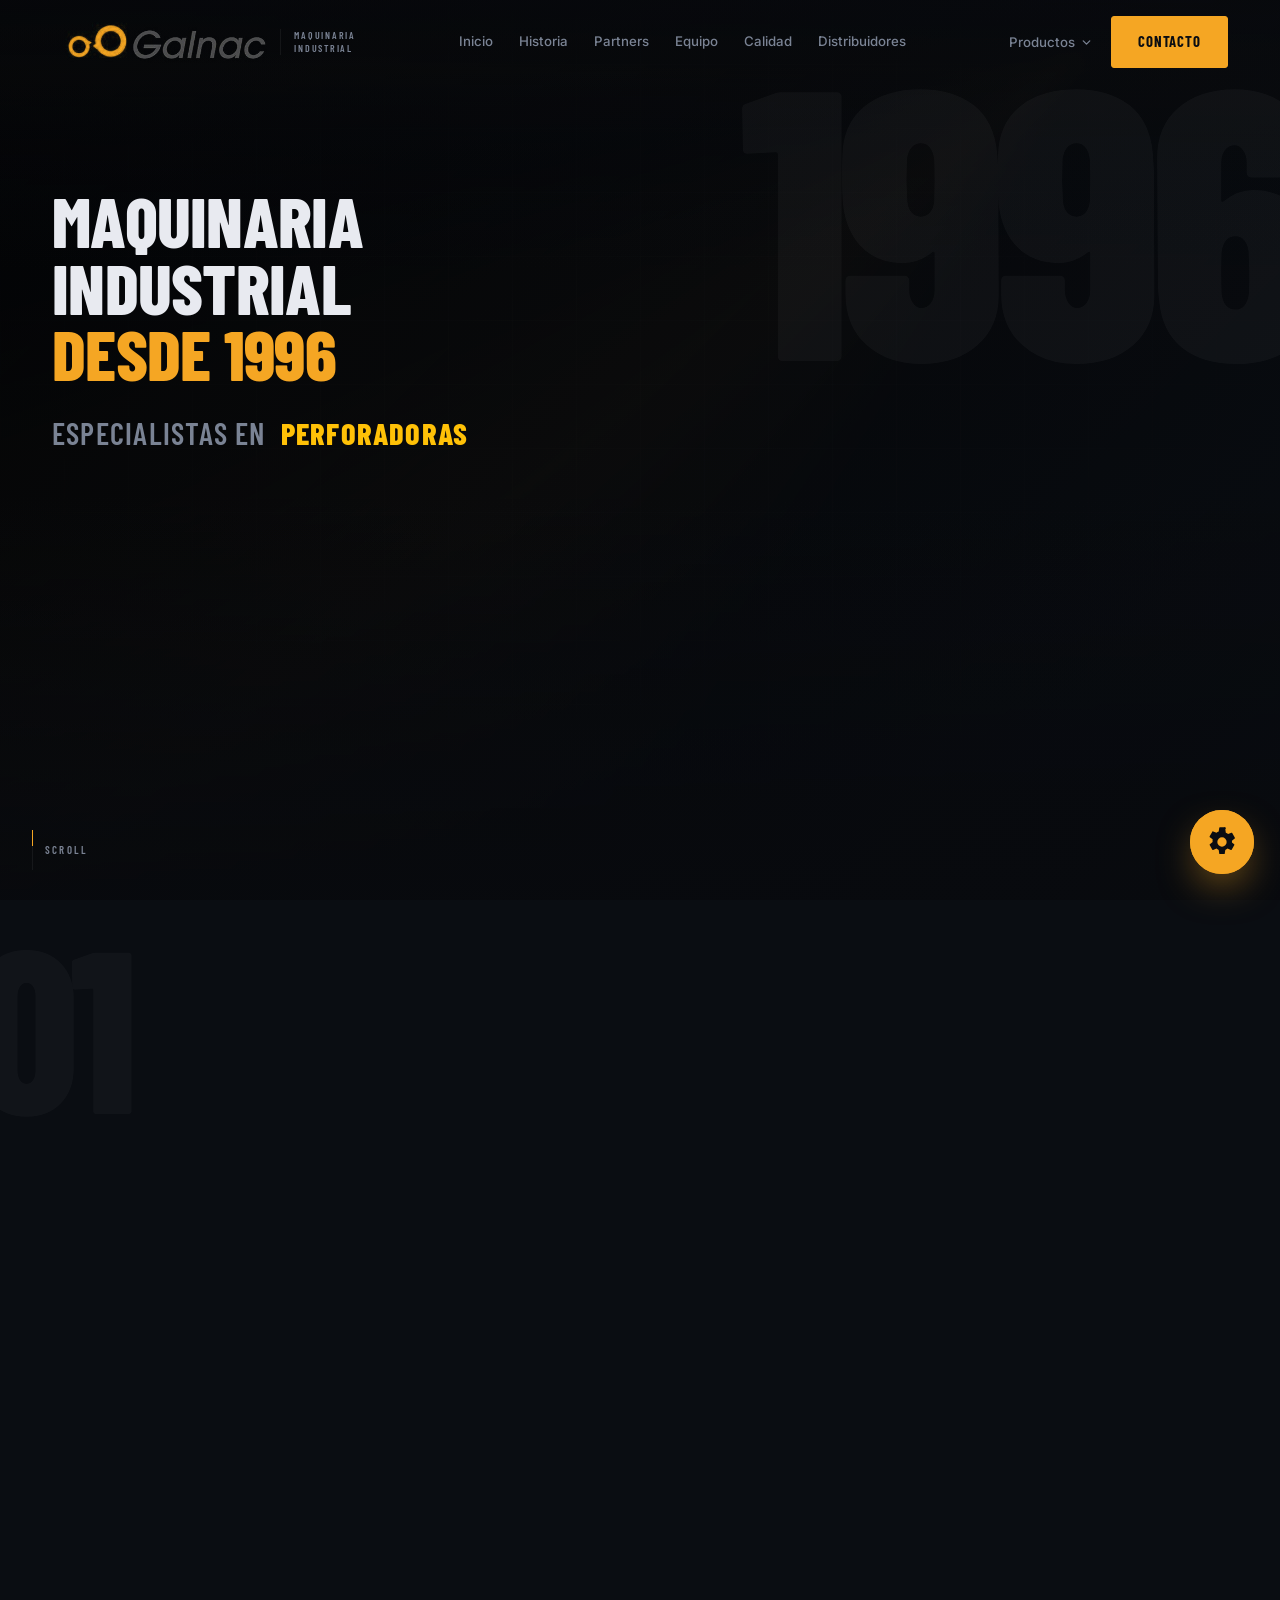
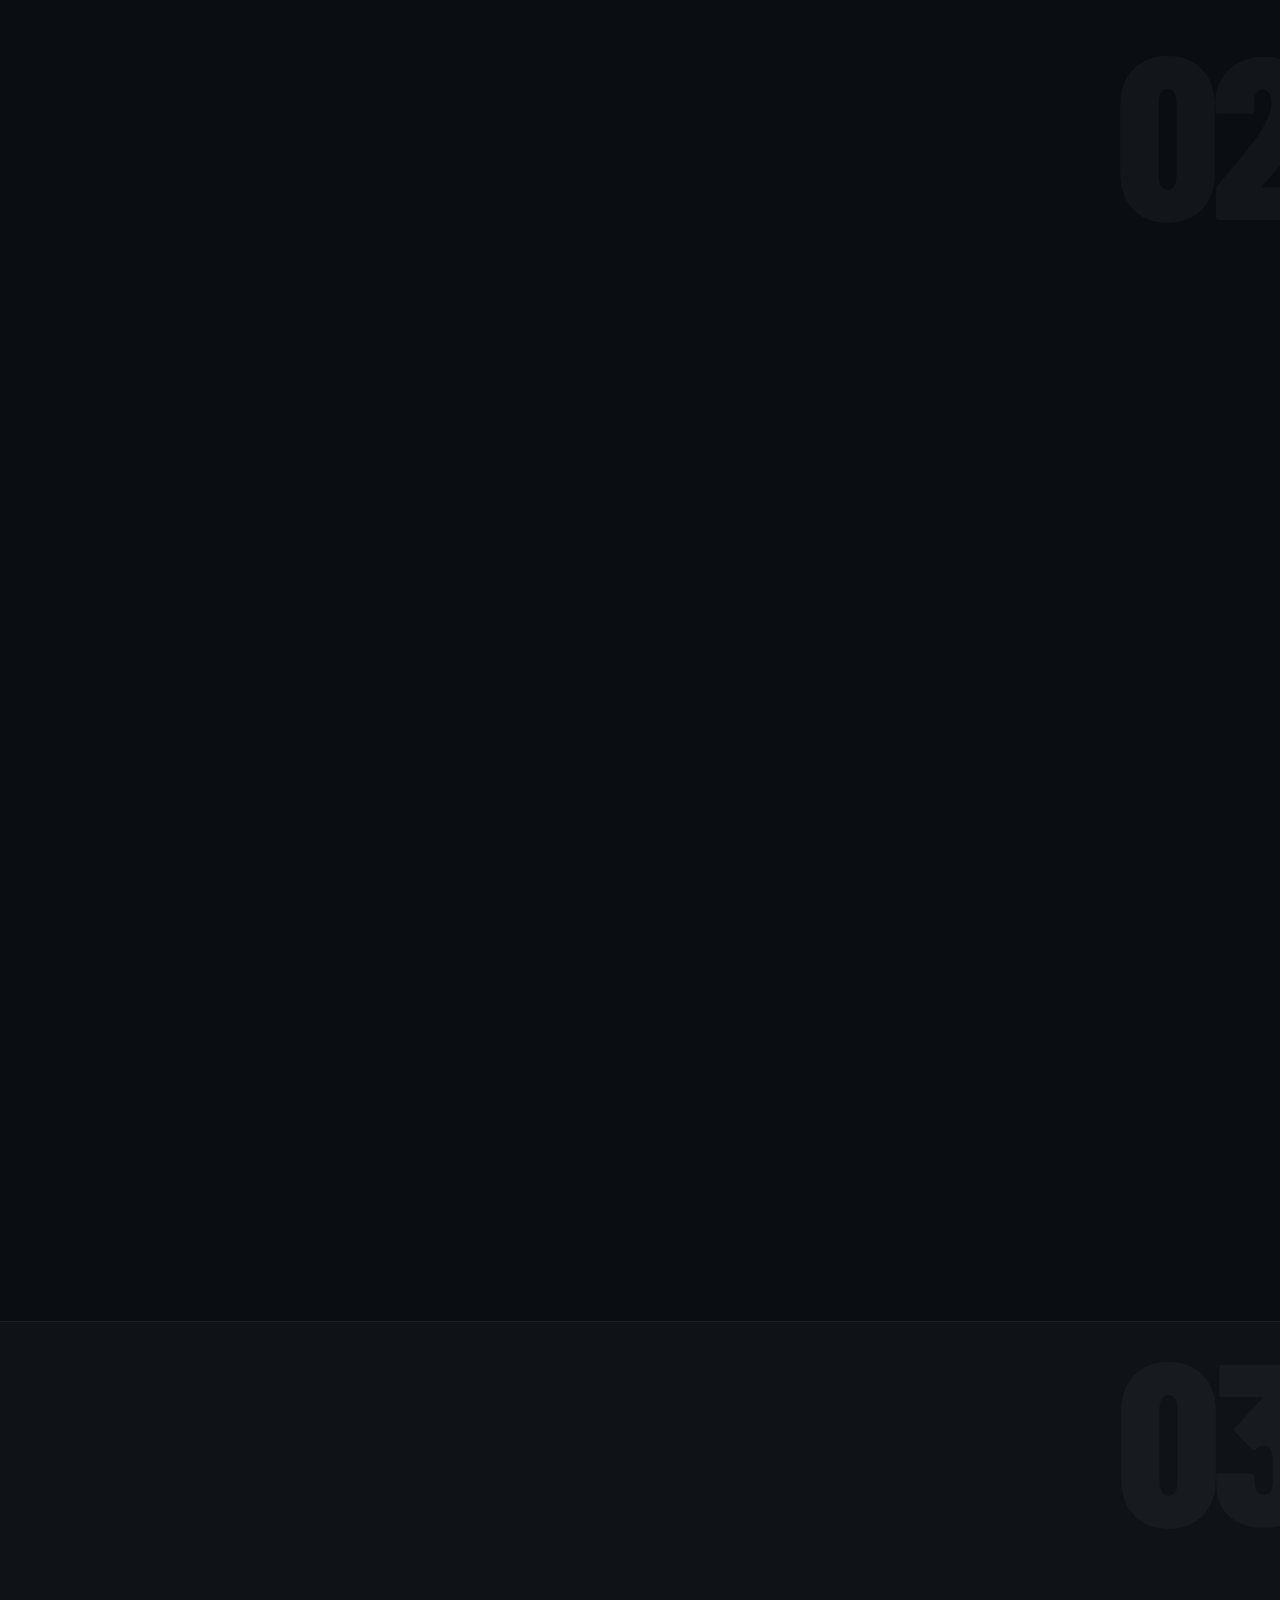
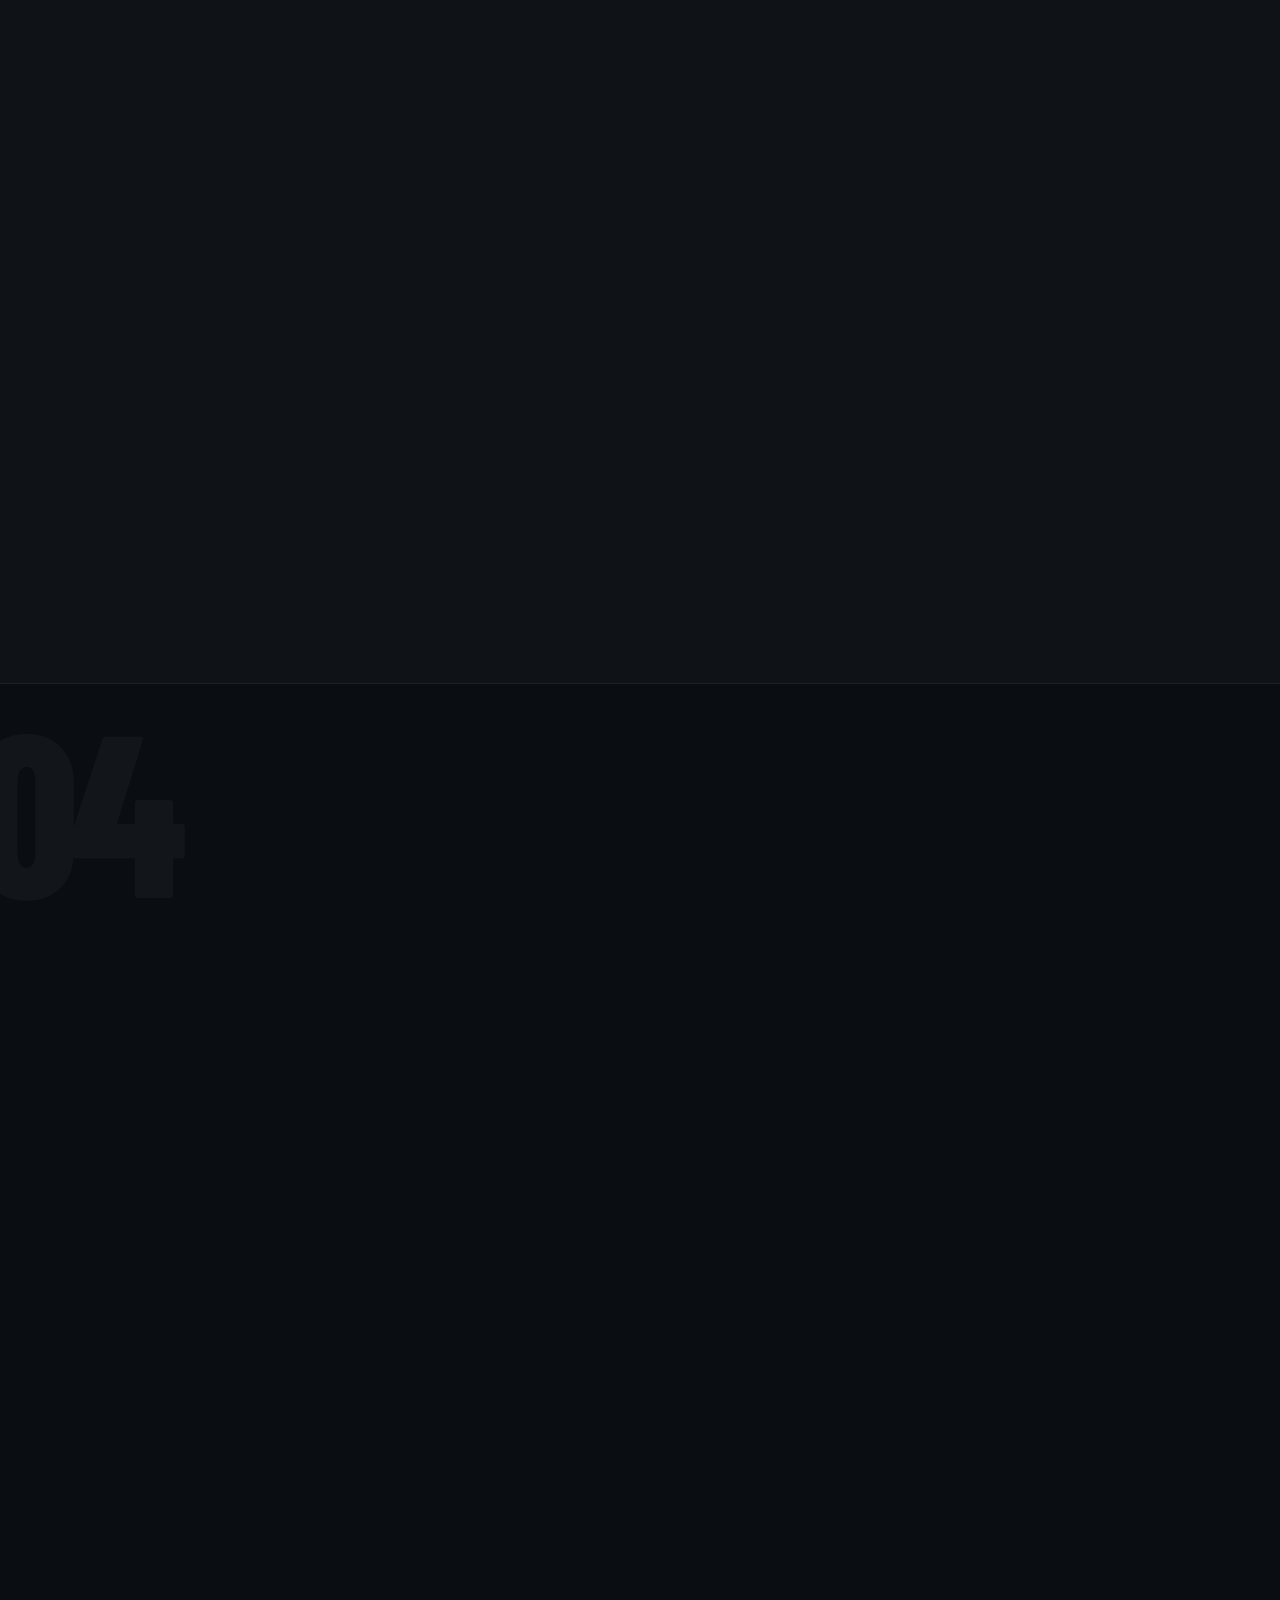
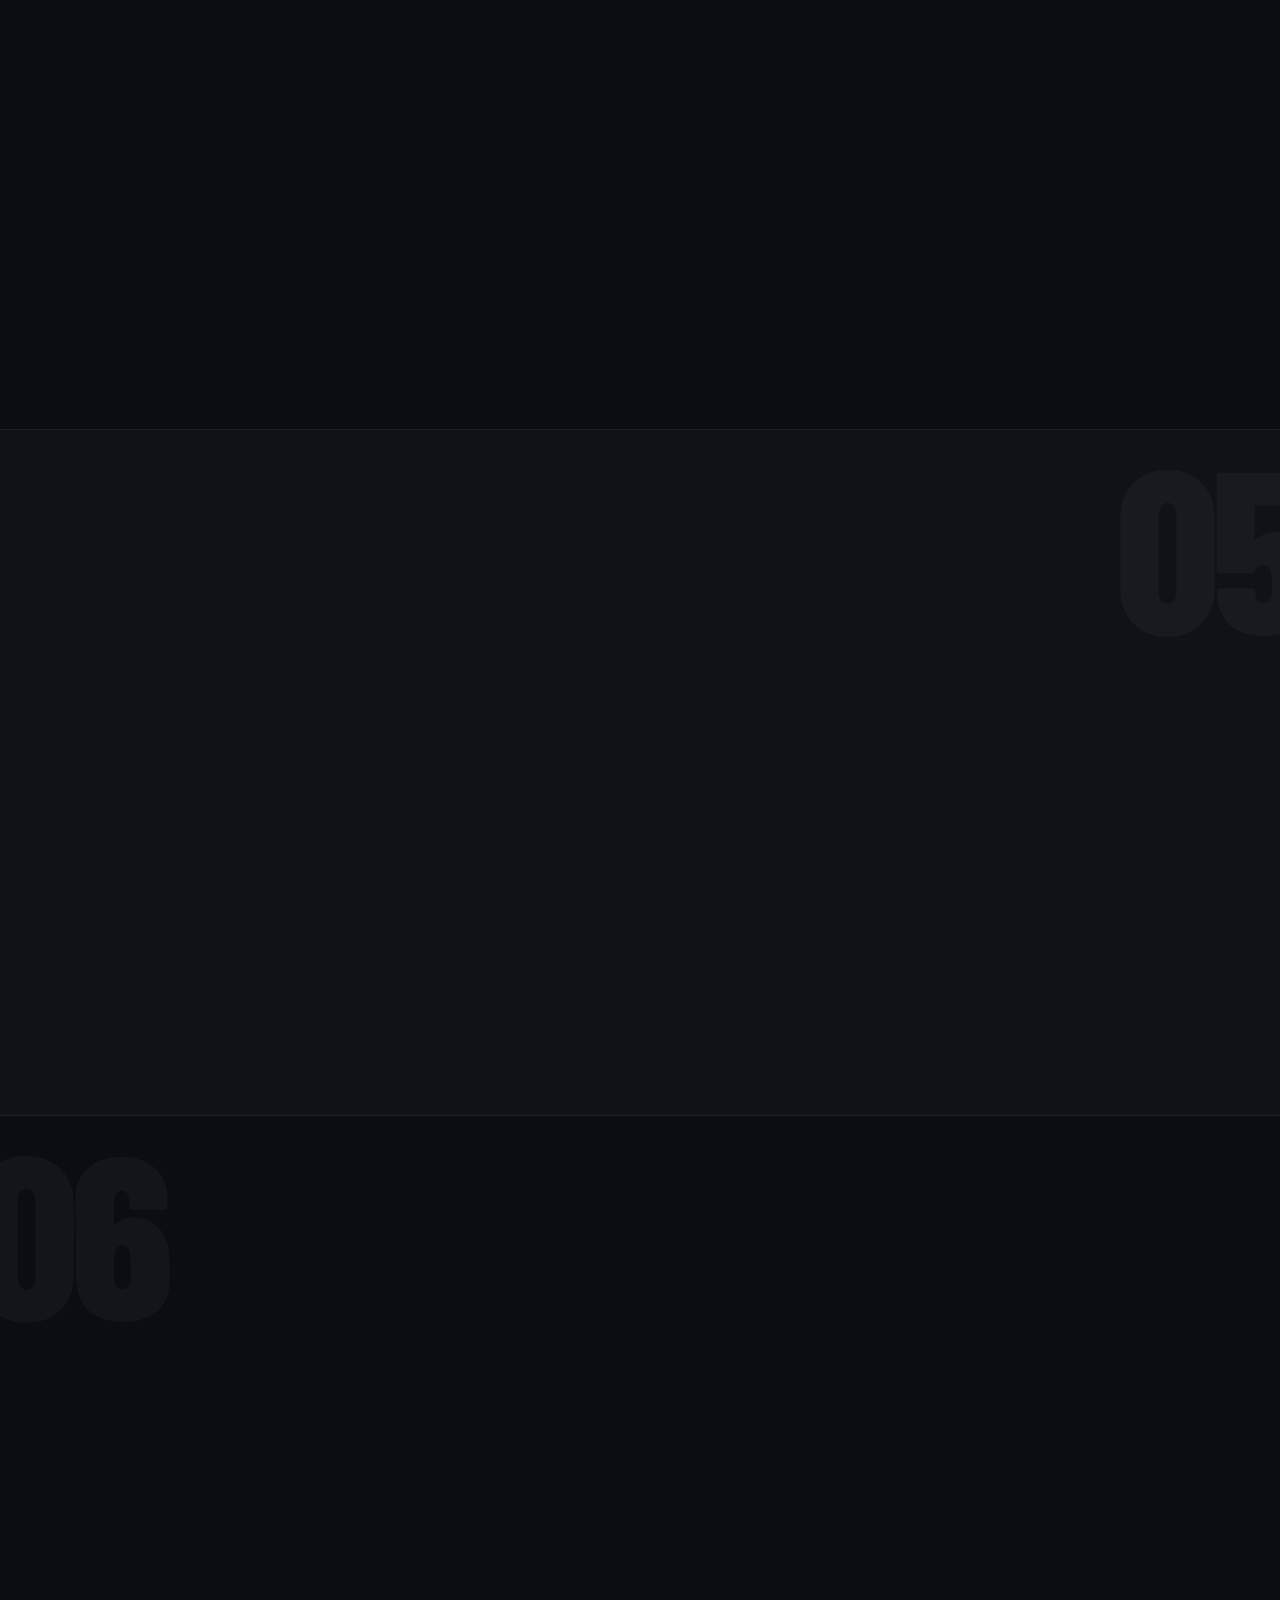
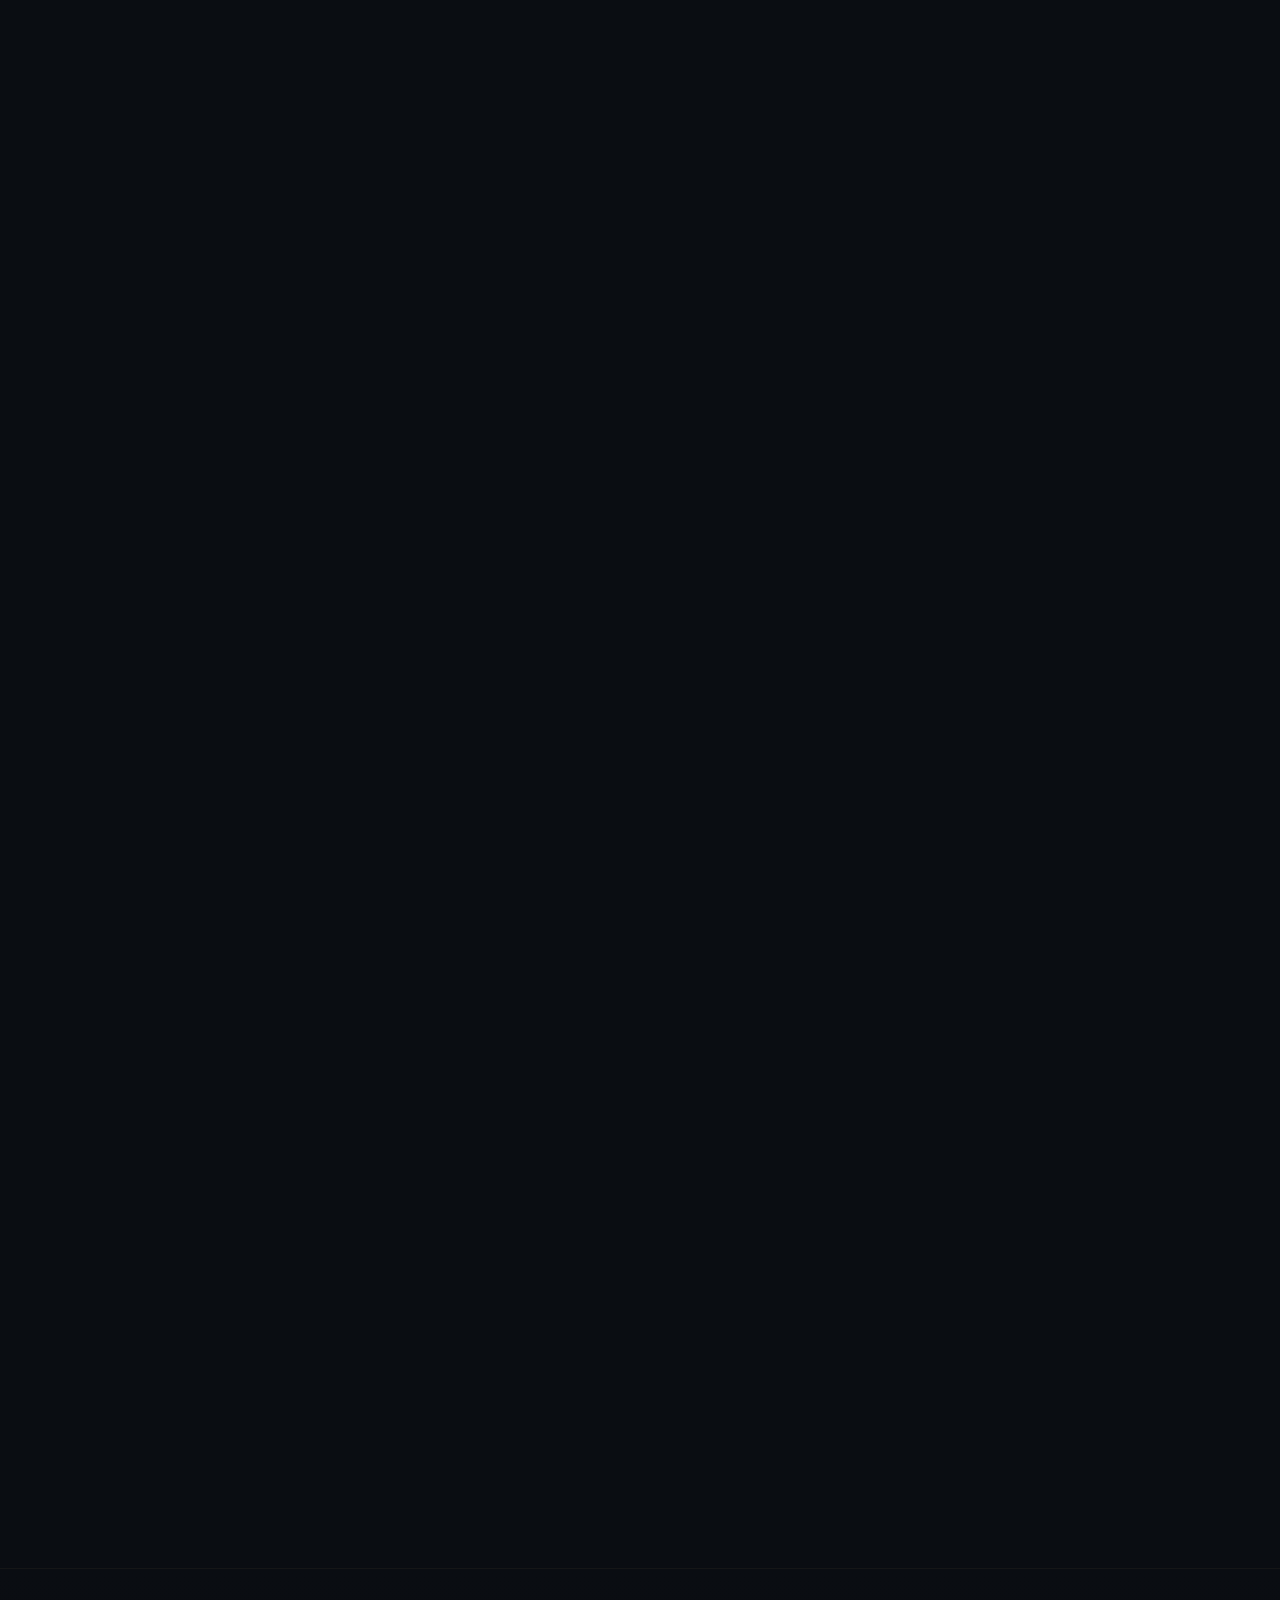
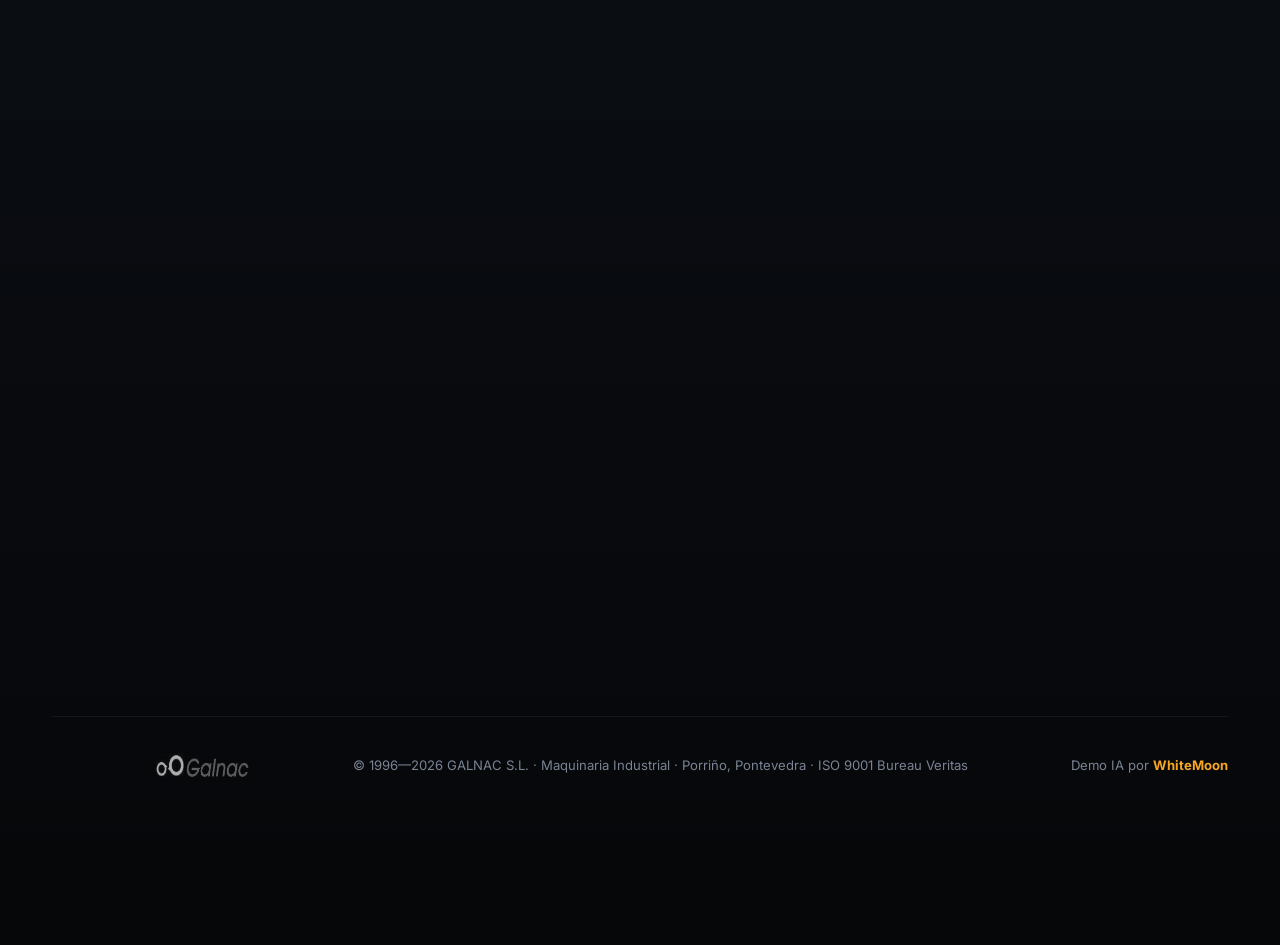
==== index.html @ 03aedbec "feat: fotos equipo real + logo Galnac palabra en gris A) Logo: la palabra 'Galnac' ahora en gris y e" ====
<!DOCTYPE html>
<html lang="es">
<head>
<meta charset="UTF-8" />
<meta name="viewport" content="width=device-width, initial-scale=1.0" />
<title>GALNAC S.L. — Maquinaria Industrial · Compresores y Perforación desde 1996</title>
<meta name="description" content="GALNAC S.L. — Maquinaria industrial en Porriño, Pontevedra desde 1996. Especialistas en compresores eléctricos Epiroc y Atlas Copco, reparación de compresores de segunda mano y maquinaria de perforación Doofor. ISO 9001 certificado por Bureau Veritas." />
<meta name="theme-color" content="#0a0d12" />
<link rel="canonical" href="https://galnac.com/" />

<!-- Open Graph -->
<meta property="og:type" content="website" />
<meta property="og:title" content="GALNAC S.L. — Maquinaria Industrial desde 1996" />
<meta property="og:description" content="Compresores eléctricos, reparación de segunda mano y maquinaria de perforación. ISO 9001 · Bureau Veritas. Porriño, Pontevedra." />
<meta property="og:image" content="https://nexusforgeia.github.io/WHITEMOON-GALNAC/og.jpg" />
<meta property="og:image:type" content="image/jpeg" />
<meta property="og:image:width" content="1200" />
<meta property="og:image:height" content="630" />
<meta property="og:url" content="https://galnac.com/" />
<meta name="twitter:card" content="summary_large_image" />

<link rel="preconnect" href="https://fonts.googleapis.com" />
<link rel="preconnect" href="https://fonts.gstatic.com" crossorigin />
<link rel="preload" as="style" href="https://fonts.googleapis.com/css2?family=Barlow+Condensed:wght@500;600;700;800&family=Inter:wght@400;500;600&display=swap" onload="this.onload=null;this.rel='stylesheet'" />
<noscript><link rel="stylesheet" href="https://fonts.googleapis.com/css2?family=Barlow+Condensed:wght@500;600;700;800&family=Inter:wght@400;500;600&display=swap" /></noscript>

<style>
:root{
  --bg:#0a0d12;
  --bg2:#0f1318;
  --card:#141920;
  --p:#f5a623;
  --p2:#ffc107;
  --text:#e8eaf0;
  --muted:#7a8394;
  --border:rgba(245,166,35,.2);
  --line:rgba(255,255,255,.06);
  --display:"Barlow Condensed",system-ui,sans-serif;
  --body:"Inter",system-ui,sans-serif;
  --maxw:1240px;
}

*{margin:0;padding:0;box-sizing:border-box}
html{scroll-behavior:smooth;scroll-padding-top:96px}
body{
  background:var(--bg);
  color:var(--text);
  font-family:var(--body);
  font-weight:400;
  line-height:1.6;
  overflow-x:hidden;
  -webkit-font-smoothing:antialiased;
}
::selection{background:var(--p);color:#0a0d12}
a{color:inherit;text-decoration:none}
img{max-width:100%;display:block}
picture{display:contents}

h1,h2,h3,.display{font-family:var(--display);font-weight:800;line-height:.95;letter-spacing:-.01em;text-transform:uppercase}

.wrap{max-width:var(--maxw);margin:0 auto;padding:0 32px}
.eyebrow{font-family:var(--display);font-weight:600;text-transform:uppercase;letter-spacing:.28em;font-size:.78rem;color:var(--p);display:inline-flex;align-items:center;gap:.7em}
.eyebrow::before{content:"";width:34px;height:1px;background:var(--p);display:inline-block;opacity:.7}

/* ============ NAV ============ */
header.nav{position:fixed;top:0;left:0;right:0;z-index:900;transition:background .4s ease,border-color .4s ease,backdrop-filter .4s}
header.nav::after{content:"";position:absolute;inset:0;border-bottom:1px solid transparent;transition:border-color .4s;pointer-events:none}
header.nav.scrolled{background:rgba(8,10,14,.82);backdrop-filter:blur(14px)}
header.nav.scrolled::after{border-bottom-color:var(--line)}
.nav-inner{display:flex;align-items:center;justify-content:space-between;height:84px}
.nav-logo{display:flex;align-items:center;gap:13px}
.nav-logo .logo-img{display:block;height:40px;width:auto;flex-shrink:0}
.nav-logo .logo-fallback{display:none;color:var(--p);font-family:var(--display);font-weight:800;font-size:1.5rem;letter-spacing:.1em;line-height:1}
.nav-logo .sep{width:1px;height:26px;background:var(--line)}
.nav-logo small{font-family:var(--display);font-weight:600;letter-spacing:.18em;font-size:.62rem;color:var(--muted);text-transform:uppercase;line-height:1.3}
.nav-links{display:flex;align-items:center;gap:26px}
.nav-links a{font-size:.83rem;font-weight:500;color:var(--muted);position:relative;transition:color .25s}
.nav-links a::after{content:"";position:absolute;left:0;bottom:-6px;width:0;height:1.5px;background:var(--p);transition:width .3s ease}
.nav-links a:hover{color:var(--text)}
.nav-links a:hover::after{width:100%}
/* NAV DROPDOWN PRODUCTOS */
.nav-dropdown{position:relative}
.nav-dropdown>.nav-link{display:inline-flex;align-items:center;gap:5px;font-size:.83rem;font-weight:500;color:var(--muted);cursor:pointer;transition:color .25s}
.nav-dropdown:hover>.nav-link{color:var(--text)}
.nav-dropdown>.nav-link .chev{width:13px;height:13px;transition:transform .3s}
.nav-dropdown:hover>.nav-link .chev{transform:rotate(180deg);color:var(--p)}
.dropdown-menu{display:none;position:absolute;top:100%;right:0;margin-top:14px;background:#0d1117;border:1px solid rgba(245,166,35,.3);border-radius:12px;padding:10px;z-index:999;box-shadow:0 18px 50px rgba(0,0,0,.6);min-width:248px}
.dropdown-menu::before{content:"";position:absolute;top:-14px;left:0;right:0;height:14px}
.nav-dropdown:hover .dropdown-menu{display:block}
.dropdown-item{display:block;padding:9px 16px;color:#c2c7d2;font-size:.86rem;text-decoration:none;border-radius:7px;transition:color .2s,background .2s,padding .2s}
.dropdown-item:hover{color:var(--p);background:rgba(245,166,35,.06);padding-left:21px}
.dropdown-item.all{color:var(--p);font-weight:600;border-bottom:1px solid rgba(255,255,255,.07);border-radius:0;margin-bottom:5px;padding-bottom:12px}
.dropdown-item.all:hover{padding-left:16px}
.btn{display:inline-flex;align-items:center;gap:9px;font-family:var(--display);font-weight:700;text-transform:uppercase;letter-spacing:.06em;font-size:.92rem;padding:13px 26px;border-radius:3px;border:1px solid var(--p);color:#0a0d12;background:var(--p);transition:transform .2s ease,box-shadow .3s ease,background .3s}
.btn:hover{transform:translateY(-2px);box-shadow:0 10px 30px -10px rgba(245,166,35,.6)}
.btn.ghost{background:transparent;color:var(--p)}
.btn.ghost:hover{background:rgba(245,166,35,.08)}
.nav-cta{display:flex;align-items:center;gap:18px}
.burger{display:none;flex-direction:column;gap:5px;cursor:pointer;padding:8px}
.burger span{width:26px;height:2px;background:var(--text);transition:.3s}
.mobile-menu{position:fixed;inset:0;background:rgba(8,10,14,.97);backdrop-filter:blur(10px);z-index:899;display:flex;flex-direction:column;justify-content:center;align-items:center;gap:26px;opacity:0;pointer-events:none;transition:opacity .35s}
.mobile-menu.open{opacity:1;pointer-events:auto}
.mobile-menu a{font-family:var(--display);font-weight:700;text-transform:uppercase;font-size:1.7rem;color:var(--text);letter-spacing:.02em}
.mobile-menu a:hover{color:var(--p)}

/* ============ HERO ============ */
.hero{position:relative;min-height:100vh;display:flex;align-items:flex-end;padding-bottom:54px;overflow:hidden}
.hero-bg{position:absolute;inset:0;z-index:0}
.hero-bg .grad{position:absolute;inset:0;background:
  radial-gradient(1100px 600px at 78% 18%,rgba(245,166,35,.16),transparent 60%),
  radial-gradient(900px 700px at 12% 88%,rgba(245,166,35,.07),transparent 62%),
  linear-gradient(180deg,#0c1016 0%,#0a0d12 55%,#080a0e 100%);
  background-size:200% 200%,200% 200%,100% 100%;
  animation:gradShift 18s ease-in-out infinite;
}
@keyframes gradShift{0%,100%{background-position:0% 0%,100% 100%,0 0}50%{background-position:60% 40%,30% 60%,0 0}}
.hero-bg .beam{position:absolute;inset:-30%;background:conic-gradient(from 210deg at 72% 22%,transparent 0deg,rgba(245,166,35,.10) 22deg,transparent 48deg,transparent 360deg);mix-blend-mode:screen;animation:beam 22s linear infinite;filter:blur(8px);will-change:transform;contain:strict}
@keyframes beam{to{transform:rotate(360deg)}}
.hero-bg .grid{position:absolute;inset:0;background-image:linear-gradient(var(--line) 1px,transparent 1px),linear-gradient(90deg,var(--line) 1px,transparent 1px);background-size:64px 64px;mask-image:radial-gradient(ellipse 80% 70% at 50% 40%,#000 30%,transparent 78%);opacity:.5}
.hero-bg .vignette{position:absolute;inset:0;z-index:3;background:linear-gradient(180deg,rgba(8,10,14,.55) 0%,transparent 30%,transparent 55%,rgba(8,10,14,.9) 100%)}
.hero-bg .scan{position:absolute;left:0;right:0;height:140px;background:linear-gradient(180deg,transparent,rgba(245,166,35,.05),transparent);animation:scan 7s linear infinite;will-change:transform;contain:strict}
@keyframes scan{0%{top:-15%}100%{top:115%}}
/* hero video (cantera/mina) — el fondo animado queda como fallback debajo */
.hero-bg .hero-video{position:absolute;top:0;left:0;width:100%;height:100%;object-fit:cover;z-index:1}
.hero-bg .hero-overlay{position:absolute;inset:0;z-index:2;background:linear-gradient(135deg,rgba(0,0,0,.75) 0%,rgba(10,13,18,.85) 100%)}

.hero-ghost{position:absolute;right:-2vw;top:6vh;font-family:var(--display);font-weight:800;font-size:clamp(13rem,30vw,32rem);line-height:.8;color:#fff;opacity:.035;z-index:1;pointer-events:none;letter-spacing:-.04em}
.hero-content{position:relative;z-index:3;width:100%;padding-top:140px}
.hero h1{font-size:clamp(2.2rem,5.5vw,4.5rem);margin-bottom:6px}
.hero h1 .since{display:block;color:var(--p);-webkit-text-fill-color:var(--p)}
.hero h1 .ml{display:inline-block}
.hero-rot{font-family:var(--display);font-weight:600;text-transform:uppercase;letter-spacing:.04em;font-size:clamp(1.1rem,3vw,1.9rem);color:var(--muted);margin-top:22px;display:flex;align-items:baseline;gap:.5em;flex-wrap:wrap}
.hero-rot .rot{color:var(--text);position:relative;min-width:8ch;display:inline-block}
.hero-rot .rot b{font-weight:800;color:var(--p2);display:inline-block;transition:opacity .45s ease,transform .45s ease}
.hero-rot .rot b.out{opacity:0;transform:translateY(12px)}
.hero-desc{max-width:540px;color:var(--muted);font-size:1.02rem;margin-top:26px}
.hero-actions{display:flex;gap:16px;margin-top:34px;flex-wrap:wrap}

.hero-stats{display:grid;grid-template-columns:repeat(4,1fr);gap:1px;margin-top:64px;border:1px solid var(--line);border-radius:8px;overflow:hidden;background:var(--line)}
.stat{background:rgba(18,22,28,.62);backdrop-filter:blur(10px);padding:26px 24px;position:relative}
.stat .v{font-family:var(--display);font-weight:800;font-size:clamp(2.2rem,4.4vw,3.2rem);line-height:1;color:var(--text)}
.stat .v .u{color:var(--p)}
.stat .l{font-size:.78rem;color:var(--muted);margin-top:9px;letter-spacing:.02em}

.scroll-cue{position:absolute;left:32px;bottom:30px;z-index:4;display:flex;align-items:center;gap:12px;color:var(--muted);font-family:var(--display);font-weight:600;letter-spacing:.2em;font-size:.68rem;text-transform:uppercase}
.scroll-cue .bar{width:1px;height:40px;background:var(--line);position:relative;overflow:hidden}
.scroll-cue .bar::after{content:"";position:absolute;top:0;left:0;width:100%;height:40%;background:var(--p);animation:cue 2s ease-in-out infinite}
@keyframes cue{0%{transform:translateY(-100%)}100%{transform:translateY(250%)}}

/* ============ SECTIONS ============ */
section{position:relative}
.sec{padding:130px 0;position:relative}
.sec-head{margin-bottom:64px;max-width:760px}
.sec-head h2{font-size:clamp(2.4rem,6vw,4.6rem);margin-top:18px}
.sec-head p{color:var(--muted);margin-top:20px;font-size:1.05rem;max-width:620px}
.bignum{position:absolute;font-family:var(--display);font-weight:800;font-size:clamp(8rem,18vw,20rem);color:#fff;opacity:.03;line-height:.8;pointer-events:none;z-index:0;letter-spacing:-.04em}

/* HISTORIA */
.historia-grid{display:grid;grid-template-columns:1.05fr .95fr;gap:70px;align-items:center;position:relative;z-index:2}
.historia-copy p{color:#aeb6c4;font-size:1.06rem;margin-top:22px}
.historia-copy p strong{color:var(--text);font-weight:600}
.historia-media{position:relative}
.framed{position:relative;border:1px solid var(--border);border-radius:10px;padding:14px;background:linear-gradient(180deg,rgba(245,166,35,.05),transparent);overflow:hidden}
.framed::before{content:"";position:absolute;top:-1px;left:-1px;width:46px;height:46px;border-top:2px solid var(--p);border-left:2px solid var(--p);border-top-left-radius:10px}
.framed::after{content:"";position:absolute;bottom:-1px;right:-1px;width:46px;height:46px;border-bottom:2px solid var(--p);border-right:2px solid var(--p);border-bottom-right-radius:10px}
.framed img{border-radius:6px;width:100%}
.tag-1996{position:absolute;left:-22px;bottom:-22px;background:var(--p);color:#0a0d12;font-family:var(--display);font-weight:800;font-size:1.5rem;padding:14px 22px;border-radius:6px;box-shadow:0 18px 40px -16px rgba(245,166,35,.7);text-transform:uppercase;letter-spacing:.04em}
.tag-1996 span{display:block;font-size:.62rem;font-weight:600;letter-spacing:.2em;opacity:.8}

/* PARTNERS */
.partners{background:var(--bg2);border-top:1px solid var(--line);border-bottom:1px solid var(--line)}
.partners-grid{display:grid;grid-template-columns:repeat(3,1fr);gap:22px;margin-top:50px}
.partner{position:relative;background:var(--card);border:1px solid var(--line);border-radius:10px;padding:42px 34px;display:flex;flex-direction:column;gap:18px;transition:border-color .35s,transform .35s,background .35s;overflow:hidden}
.partner::after{content:"";position:absolute;inset:0;background:radial-gradient(420px 200px at 80% 0%,rgba(245,166,35,.1),transparent 70%);opacity:0;transition:opacity .4s}
.partner:hover{border-color:var(--border);transform:translateY(-6px)}
.partner:hover::after{opacity:1}
.partner-logo{min-height:54px;display:flex;align-items:center}
.partner-wm{display:inline-flex;align-items:center;font-family:var(--display);font-weight:800;text-transform:uppercase;letter-spacing:.12em;color:var(--text);font-size:1.4rem;line-height:1;border:1px solid var(--line);border-radius:7px;padding:13px 22px;transition:border-color .35s,color .35s}
.partner:hover .partner-wm{border-color:var(--border)}
.partner h3{font-size:1.5rem;font-weight:700;letter-spacing:.01em}
.partner p{color:var(--muted);font-size:.93rem;flex:1}
.partner .go{display:inline-flex;align-items:center;gap:8px;font-family:var(--display);font-weight:700;text-transform:uppercase;letter-spacing:.06em;font-size:.82rem;color:var(--p);position:relative;z-index:2}
.partner .go svg{transition:transform .3s}
.partner:hover .go svg{transform:translate(4px,-4px)}
.cert-strip{display:flex;align-items:center;gap:22px;margin-top:30px;padding:22px 28px;border:1px dashed var(--border);border-radius:10px;background:rgba(245,166,35,.03)}
.cert-badge{display:flex;flex-direction:column;gap:5px;align-items:center;text-align:center;border:1px solid var(--border);border-radius:9px;padding:14px 24px;flex-shrink:0}
.cert-badge .cb-iso{font-family:var(--display);font-weight:800;font-size:1.5rem;line-height:1;color:var(--p);letter-spacing:.04em}
.cert-badge .cb-bv{font-size:.7rem;color:var(--text);letter-spacing:.16em;text-transform:uppercase}
.cert-strip p{color:var(--muted);font-size:.95rem}
.cert-strip strong{color:var(--text)}

/* EQUIPO */
.equipo-grid{display:grid;grid-template-columns:.92fr 1.08fr;gap:70px;align-items:center;position:relative;z-index:2}
.depts{display:flex;flex-direction:column;gap:0;margin-top:30px;border-top:1px solid var(--line)}
.dept{display:flex;align-items:center;gap:22px;padding:20px 4px;border-bottom:1px solid var(--line);transition:padding-left .3s,background .3s}
.dept:hover{padding-left:18px;background:linear-gradient(90deg,rgba(245,166,35,.05),transparent)}
.dept .no{font-family:var(--display);font-weight:800;font-size:1.5rem;color:var(--p);min-width:48px}
.dept .nm{font-family:var(--display);font-weight:700;font-size:1.25rem;text-transform:uppercase;letter-spacing:.02em}
.dept .ds{color:var(--muted);font-size:.88rem;margin-left:auto;text-align:right;max-width:48%}

/* ORGANIGRAMA (HTML/CSS) */
.org{position:relative;padding:8px 4px 4px}
.org-node{display:flex;flex-direction:column;align-items:center;gap:10px;background:var(--card);border:1px solid var(--border);border-radius:11px;padding:20px 18px;text-align:center;position:relative;transition:border-color .3s,transform .3s}
.org-node:hover{transform:translateY(-3px)}
.org-node .ic{width:46px;height:46px;border-radius:50%;display:flex;align-items:center;justify-content:center;background:rgba(245,166,35,.1);border:1.5px solid var(--p);color:var(--p)}
.org-node .ic svg{width:24px;height:24px}
.org-node .t{font-family:var(--display);font-weight:700;font-size:1.12rem;text-transform:uppercase;letter-spacing:.02em;line-height:1.05}
.org-node .n{font-size:.74rem;color:var(--muted);letter-spacing:.04em}
.org-node .person{font-weight:600;font-size:.86rem;color:var(--text);margin-top:-2px}
.org-node .count{font-family:var(--display);font-weight:700;font-size:.74rem;letter-spacing:.06em;text-transform:uppercase;color:var(--p)}
.org-node .meta{font-size:.72rem;color:var(--muted);line-height:1.6;word-break:break-word}
.org-node .meta a{color:var(--muted);transition:color .2s}
.org-node .meta a:hover{color:var(--p)}
.org-top{max-width:320px;margin:0 auto}
.org-top .ic{border-color:var(--g);background:rgba(0,212,170,.1);color:var(--g);width:54px;height:54px}
.org-top .ic svg{width:28px;height:28px}
.org-top .t{font-size:1.3rem}
.org-connect{height:34px;position:relative;margin:0 auto;width:75%}
.org-connect::before{content:"";position:absolute;top:0;left:50%;width:2px;height:17px;background:var(--border);transform:translateX(-50%)}
.org-connect::after{content:"";position:absolute;top:17px;left:12.5%;right:12.5%;height:2px;background:var(--border)}
.org-children{display:grid;grid-template-columns:repeat(4,1fr);gap:16px;position:relative}
.org-children .org-node::before{content:"";position:absolute;top:-17px;left:50%;width:2px;height:17px;background:var(--border);transform:translateX(-50%)}

/* MAPA SVG */
.map-svg{width:100%;height:auto;display:block}
.map-svg .land{fill:rgba(245,166,35,.04);stroke:#f5a623;stroke-opacity:.3;stroke-width:1.6}
.map-svg .pt{fill:var(--p)}
.map-svg .pt-ring{fill:none;stroke:var(--p);stroke-width:1.5;opacity:.5;transform-box:fill-box;transform-origin:center;animation:ptpulse 2.6s ease-out infinite}
@keyframes ptpulse{0%{transform:scale(1);opacity:.6}100%{transform:scale(2.4);opacity:0}}
.map-svg .lbl{fill:#fff;font-family:var(--body);font-size:12px;font-weight:500;paint-order:stroke;stroke:rgba(8,10,14,.7);stroke-width:3px}

/* IMÁGENES REALES */
.equipo-intro{max-width:780px;color:#aeb6c4;font-size:1.06rem;margin:0 0 40px}
.equipo-intro strong{color:var(--text);font-weight:600}
.equipo-fotos{display:grid;grid-template-columns:repeat(auto-fit,minmax(280px,1fr));gap:16px;margin:0 0 44px}
.efoto{margin:0;border-radius:12px;overflow:hidden;border:1px solid var(--border);background:var(--card);transition:border-color .3s,transform .3s}
.efoto:hover{border-color:rgba(245,166,35,.5);transform:translateY(-4px)}
.efoto img{width:100%;height:260px;object-fit:cover;display:block}
.efoto figcaption{background:#0d1117;color:var(--muted);font-size:.78rem;padding:11px 16px;text-align:center;letter-spacing:.12em;text-transform:uppercase}
.org-img{box-shadow:0 30px 70px -30px rgba(0,0,0,.8)}
.dist-map-img{width:100%;max-width:900px;display:block;margin:0 auto;border-radius:12px;border:1px solid var(--line)}

/* PRODUCTOS — cards de categoría */
.cat-grid{display:grid;grid-template-columns:1fr 1fr;gap:24px;margin-top:6px}
.cat-card{position:relative;display:flex;flex-direction:column;background:var(--card);border:1px solid var(--border);border-radius:14px;overflow:hidden;text-decoration:none;transition:border-color .35s,transform .35s,box-shadow .35s}
.cat-card:hover{transform:translateY(-6px);border-color:var(--p);box-shadow:0 24px 50px -26px rgba(245,166,35,.4)}
.cat-media{height:188px;position:relative;background:linear-gradient(135deg,rgba(245,166,35,.16),rgba(20,25,32,.5))}
.cat-media img{width:100%;height:100%;object-fit:cover;transition:transform .7s ease}
.cat-card:hover .cat-media img{transform:scale(1.05)}
.cat-media::after{content:"";position:absolute;inset:0;background:linear-gradient(180deg,rgba(10,13,18,.15),rgba(20,25,32,.55))}
.cat-badge{position:absolute;left:26px;bottom:-28px;z-index:2;width:62px;height:62px;border-radius:14px;background:var(--bg2);border:1px solid var(--border);display:flex;align-items:center;justify-content:center;color:var(--p);box-shadow:0 14px 30px -12px rgba(0,0,0,.7)}
.cat-badge svg{width:30px;height:30px}
.cat-body{padding:42px 28px 28px;display:flex;flex-direction:column;flex:1}
.cat-body h3{font-size:1.45rem;font-weight:700;letter-spacing:.01em}
.cat-body p{color:var(--muted);font-size:.95rem;margin-top:12px;flex:1}
.cat-cta{margin-top:20px;display:inline-flex;align-items:center;gap:8px;font-family:var(--display);font-weight:700;text-transform:uppercase;letter-spacing:.06em;font-size:.82rem;color:var(--p);transition:gap .3s}
.cat-card:hover .cat-cta{gap:14px}

/* CALIDAD */
.calidad{background:var(--bg2);border-top:1px solid var(--line);border-bottom:1px solid var(--line)}
.calidad-grid{display:grid;grid-template-columns:1fr 1fr;gap:70px;align-items:center}
.iso-block{display:flex;flex-direction:column;align-items:flex-start;gap:30px}
.iso-badge{background:#fff;border-radius:12px;padding:22px 26px;display:inline-flex;align-items:center;gap:20px;box-shadow:0 30px 60px -30px rgba(0,0,0,.8)}
.iso-badge img{height:84px;width:auto}
.iso-badge .txt{color:#0a0d12}
.iso-badge .txt b{font-family:var(--display);font-weight:800;font-size:1.5rem;display:block;line-height:1;text-transform:uppercase}
.iso-badge .txt small{color:#555;font-size:.74rem;letter-spacing:.04em}
.calidad-copy p{color:#aeb6c4;font-size:1.06rem;margin-top:22px}
.doclinks{display:flex;gap:14px;margin-top:34px;flex-wrap:wrap}
.doclink{display:inline-flex;align-items:center;gap:11px;border:1px solid var(--line);border-radius:7px;padding:14px 20px;font-weight:500;font-size:.92rem;transition:border-color .3s,background .3s,transform .2s}
.doclink:hover{border-color:var(--border);background:rgba(245,166,35,.05);transform:translateY(-2px)}
.doclink svg{color:var(--p);flex-shrink:0}

/* DISTRIBUIDORES */
.dist-top{display:grid;grid-template-columns:1fr 1fr;gap:64px;align-items:center;margin-bottom:64px}
.dist-cities{display:flex;flex-wrap:wrap;gap:9px;margin-top:26px}
.chip{border:1px solid var(--line);border-radius:100px;padding:7px 15px;font-size:.82rem;color:var(--muted);transition:border-color .3s,color .3s}
.chip:hover{border-color:var(--border);color:var(--text)}
.dist-grid{display:grid;grid-template-columns:1fr 1fr;gap:20px}
.dist-card{background:#0d1117;border:1px solid rgba(245,166,35,.2);border-radius:12px;padding:24px;transition:border-color .3s,transform .3s}
.dist-card:hover{border-color:rgba(245,166,35,.5);transform:translateY(-3px)}
.dist-card .dflag{display:inline-flex;align-items:center;gap:9px;font-size:.7rem;font-weight:600;text-transform:uppercase;letter-spacing:.14em;color:var(--muted);margin-bottom:14px}
.dist-card .dflag svg{width:22px;height:15px;border-radius:2px;flex-shrink:0;box-shadow:0 0 0 1px rgba(255,255,255,.08)}
.dist-card .dname{color:var(--p);font-weight:700;font-size:1.1rem;line-height:1.25}
.dist-card .daddr{color:#aeb6c4;font-size:.86rem;margin-top:10px;line-height:1.55}
.dist-card .dlines{margin-top:15px;display:flex;flex-direction:column;gap:8px}
.dist-card .dline{display:flex;align-items:center;gap:10px;color:var(--muted);font-size:.85rem;word-break:break-word}
.dist-card .dline svg{width:15px;height:15px;flex-shrink:0;color:var(--p);opacity:.85}
.dist-card a.dline{text-decoration:none;transition:color .2s}
.dist-card a.dline:hover{color:var(--p)}

/* CONTACTO / FOOTER */
.contacto{background:linear-gradient(180deg,var(--bg) 0%,#060709 100%);border-top:1px solid var(--line)}
.contact-grid{display:grid;grid-template-columns:1.1fr .9fr;gap:70px;align-items:start}
.contact-info{display:grid;grid-template-columns:1fr 1fr;gap:30px 40px;margin-top:40px}
.cinfo .k{font-family:var(--display);font-weight:600;text-transform:uppercase;letter-spacing:.16em;font-size:.7rem;color:var(--p);margin-bottom:8px}
.cinfo .val{color:var(--text);font-size:1rem;line-height:1.5}
.cinfo .val a:hover{color:var(--p)}
.contact-cta{background:var(--card);border:1px solid var(--border);border-radius:14px;padding:42px 38px}
.contact-cta h3{font-size:2rem;font-weight:700}
.contact-cta p{color:var(--muted);margin:16px 0 28px;font-size:.98rem}
.contact-cta .btn{width:100%;justify-content:center;margin-bottom:12px}
.contact-cta .btn.ghost{border-color:var(--line)}
footer.foot{border-top:1px solid var(--line);padding:36px 0;margin-top:110px}
.foot-inner{display:flex;align-items:center;justify-content:space-between;flex-wrap:wrap;gap:18px;color:var(--muted);font-size:.82rem}
.foot-inner img{height:26px;filter:brightness(0) invert(1);opacity:.7}
.foot-wm{color:var(--muted)}
.foot-wm b{color:var(--p)}

/* REVEAL */
.reveal{opacity:0;transform:translateY(38px)}
.is-in .reveal,.reveal.is-in{opacity:1;transform:none;transition:opacity .9s cubic-bezier(.16,1,.3,1),transform .9s cubic-bezier(.16,1,.3,1)}

/* ============ CHATBOT ============ */
.fab{position:fixed;right:26px;bottom:26px;z-index:950;width:64px;height:64px;border-radius:50%;background:var(--p);border:none;cursor:pointer;display:flex;align-items:center;justify-content:center;box-shadow:0 16px 40px -10px rgba(245,166,35,.65);transition:transform .3s ease,box-shadow .3s}
.fab:hover{transform:scale(1.08) rotate(15deg)}
.fab svg{width:32px;height:32px;color:#0a0d12;animation:gear 12s linear infinite}
@keyframes gear{to{transform:rotate(360deg)}}
.fab .ping{position:absolute;inset:0;border-radius:50%;border:2px solid var(--p);animation:fabping 2.6s ease-out infinite}
@keyframes fabping{0%{transform:scale(1);opacity:.7}100%{transform:scale(1.5);opacity:0}}

.chat{position:fixed;right:26px;bottom:26px;z-index:960;width:392px;max-width:calc(100vw - 32px);height:600px;max-height:calc(100vh - 40px);background:var(--bg2);border:1px solid var(--border);border-radius:16px;display:flex;flex-direction:column;overflow:hidden;box-shadow:0 40px 90px -30px rgba(0,0,0,.9);transform:translateY(30px) scale(.96);opacity:0;pointer-events:none;transition:transform .35s cubic-bezier(.16,1,.3,1),opacity .35s}
.chat.open{transform:none;opacity:1;pointer-events:auto}
.chat-head{display:flex;align-items:center;gap:14px;padding:18px 20px;background:var(--card);border-bottom:1px solid var(--line)}
.chat-ava{width:46px;height:46px;border-radius:50%;background:linear-gradient(135deg,var(--p),#c97e10);display:flex;align-items:center;justify-content:center;flex-shrink:0}
.chat-ava svg{width:26px;height:26px;color:#0a0d12}
.chat-head .hi b{font-family:var(--display);font-weight:800;font-size:1.18rem;text-transform:uppercase;letter-spacing:.04em;display:block;line-height:1}
.chat-head .hi small{color:var(--muted);font-size:.74rem;display:flex;align-items:center;gap:6px;margin-top:4px}
.chat-head .hi small i{width:7px;height:7px;border-radius:50%;background:var(--g,#22c55e);display:inline-block}
.chat-x{margin-left:auto;background:none;border:none;color:var(--muted);cursor:pointer;font-size:1.5rem;line-height:1;padding:4px 8px;transition:color .2s}
.chat-x:hover{color:var(--text)}
.chat-body{flex:1;overflow-y:auto;padding:20px;display:flex;flex-direction:column;gap:14px;scrollbar-width:thin;scrollbar-color:var(--p) transparent}
.chat-body::-webkit-scrollbar{width:6px}
.chat-body::-webkit-scrollbar-thumb{background:rgba(245,166,35,.4);border-radius:3px}
.msg{max-width:84%;padding:12px 15px;border-radius:13px;font-size:.92rem;line-height:1.5;white-space:pre-wrap;word-wrap:break-word;animation:msgin .35s ease}
@keyframes msgin{from{opacity:0;transform:translateY(8px)}to{opacity:1;transform:none}}
.msg.bot{align-self:flex-start;background:var(--card);border:1px solid var(--line);border-bottom-left-radius:4px}
.msg.me{align-self:flex-end;background:var(--p);color:#0a0d12;font-weight:500;border-bottom-right-radius:4px}
.typing{align-self:flex-start;display:flex;gap:5px;padding:14px 16px;background:var(--card);border:1px solid var(--line);border-radius:13px;border-bottom-left-radius:4px}
.typing span{width:7px;height:7px;border-radius:50%;background:var(--muted);animation:typing 1.2s infinite}
.typing span:nth-child(2){animation-delay:.2s}.typing span:nth-child(3){animation-delay:.4s}
@keyframes typing{0%,60%,100%{opacity:.3;transform:translateY(0)}30%{opacity:1;transform:translateY(-4px)}}
.quicks{display:flex;flex-wrap:wrap;gap:8px;padding:0 20px 14px}
.quick{font-family:var(--body);font-size:.8rem;font-weight:500;border:1px solid var(--border);background:rgba(245,166,35,.05);color:var(--p2);border-radius:100px;padding:8px 13px;cursor:pointer;transition:background .25s,transform .2s}
.quick:hover{background:rgba(245,166,35,.16);transform:translateY(-2px)}
.chat-input{display:flex;gap:10px;padding:14px 16px;border-top:1px solid var(--line);background:var(--card)}
.chat-input input{flex:1;background:var(--bg);border:1px solid var(--line);border-radius:9px;color:var(--text);padding:12px 14px;font-family:var(--body);font-size:.92rem;outline:none;transition:border-color .25s}
.chat-input input:focus{border-color:var(--border)}
.chat-input button{background:var(--p);border:none;border-radius:9px;width:46px;cursor:pointer;display:flex;align-items:center;justify-content:center;flex-shrink:0;transition:transform .2s,opacity .2s}
.chat-input button:hover{transform:scale(1.06)}
.chat-input button:disabled{opacity:.45;cursor:default}
.chat-input button svg{width:20px;height:20px;color:#0a0d12}

/* ============ RESPONSIVE ============ */
@media(max-width:900px){
  .wrap{padding:0 22px}
  .nav-links{display:none}
  .nav-cta .btn{display:none}
  .nav-dropdown{display:none}
  .burger{display:flex}
  .sec{padding:88px 0}
  .historia-grid,.equipo-grid,.calidad-grid,.dist-top,.contact-grid{grid-template-columns:1fr;gap:46px}
  .equipo-grid .equipo-media{order:-1}
  .partners-grid{grid-template-columns:1fr 1fr}
  .cat-grid{grid-template-columns:1fr}
  .hero-stats{grid-template-columns:1fr 1fr}
  .contact-info{grid-template-columns:1fr 1fr}
  .hero{padding-bottom:40px}
  .hero-content{padding-top:110px}
  .scroll-cue{display:none}
}
@media(max-width:768px){
  .hero-bg .hero-video{display:none}
}
@media(max-width:600px){
  .wrap{padding:0 18px}
  .partners-grid,.dist-grid,.contact-info{grid-template-columns:1fr}
  .hero-content{padding-top:90px}
  .dept .ds{display:none}
  .org-children{grid-template-columns:1fr 1fr}
  .org-connect{display:none}
  .org-children .org-node::before{display:none}
  .tag-1996{left:50%;transform:translateX(-50%);bottom:-20px}
  .cert-strip{flex-direction:column;text-align:center}
  .iso-badge{flex-direction:column;text-align:center}
  .chat{right:0;bottom:0;width:100vw;height:100vh;max-height:100vh;border-radius:0}
  .fab{right:18px;bottom:18px}
}
@media(prefers-reduced-motion:reduce){
  *{animation-duration:.001ms!important;animation-iteration-count:1!important;transition-duration:.001ms!important;scroll-behavior:auto!important}
  .reveal{opacity:1!important;transform:none!important}
  .hero-bg .hero-video{display:none}
}
</style>
</head>
<body>

<!-- ============ NAV ============ -->
<header class="nav" id="nav">
  <div class="wrap nav-inner">
    <a href="#top" class="nav-logo" aria-label="GALNAC inicio">
      <picture>
        <source srcset="assets/logo-galnac.webp" type="image/webp" />
        <img class="logo-img" src="assets/logo-galnac.png" alt="Galnac" width="202" height="40" />
      </picture>
      <span class="sep"></span>
      <small>Maquinaria<br>Industrial</small>
    </a>
    <nav class="nav-links">
      <a href="#top">Inicio</a>
      <a href="#historia">Historia</a>
      <a href="#partners">Partners</a>
      <a href="#equipo">Equipo</a>
      <a href="#calidad">Calidad</a>
      <a href="#distribuidores">Distribuidores</a>
    </nav>
    <div class="nav-cta">
      <div class="nav-dropdown">
        <a href="#productos" class="nav-link">Productos<svg class="chev" viewBox="0 0 24 24" fill="none" stroke="currentColor" stroke-width="2.4" stroke-linecap="round" stroke-linejoin="round"><path d="m6 9 6 6 6-6"/></svg></a>
        <div class="dropdown-menu">
          <a class="dropdown-item all" href="productos/index.html">Ver todo el catálogo</a>
          <a class="dropdown-item" href="productos/compresores.html">Compresores GLC</a>
          <a class="dropdown-item" href="productos/martillos.html">Martillos Doofor</a>
          <a class="dropdown-item" href="productos/perforacion.html">Equipos de Perforación</a>
          <a class="dropdown-item" href="productos/aire-gas.html">Sistemas de Aire y Gas</a>
        </div>
      </div>
      <a href="#contacto" class="btn">Contacto</a>
      <div class="burger" id="burger" aria-label="Menú"><span></span><span></span><span></span></div>
    </div>
  </div>
</header>

<div class="mobile-menu" id="mobileMenu">
  <a href="#top">Inicio</a>
  <a href="#historia">Historia</a>
  <a href="#productos">Productos</a>
  <a href="#partners">Partners</a>
  <a href="#equipo">Equipo</a>
  <a href="#calidad">Calidad</a>
  <a href="#distribuidores">Distribuidores</a>
  <a href="#contacto">Contacto</a>
</div>

<!-- ============ HERO ============ -->
<section class="hero" id="top">
  <div class="hero-bg" id="heroBg">
    <div class="grad"></div>
    <div class="beam"></div>
    <div class="grid"></div>
    <div class="scan"></div>
    <video id="heroVid" class="hero-video" autoplay muted loop playsinline preload="none">
      <source src="https://assets.mixkit.co/videos/46293/46293-720.mp4" type="video/mp4" />
    </video>
    <div class="hero-overlay"></div>
    <div class="vignette"></div>
  </div>
  <div class="hero-ghost" aria-hidden="true">1996</div>

  <div class="wrap hero-content">
    <h1>
      <span class="ml">Maquinaria</span><br>
      <span class="ml">Industrial</span>
      <span class="since">desde 1996</span>
    </h1>

    <div class="hero-rot">
      <span>Especialistas en</span>
      <span class="rot"><b id="rotWord">Compresores</b></span>
    </div>

    <p class="hero-desc reveal">Distribución y servicio técnico de compresores, perforadoras y repuestos para minería, obra pública e industria. Más de 20 años al lado de nuestros clientes desde Porriño, Pontevedra.</p>

    <div class="hero-actions reveal">
      <a href="#distribuidores" class="btn" data-cursor>Ver distribuidores</a>
      <a href="#contacto" class="btn ghost" data-cursor>Solicitar presupuesto</a>
    </div>

    <div class="hero-stats reveal">
      <div class="stat"><div class="v"><span data-count="20">0</span><span class="u">+</span></div><div class="l">Años de trayectoria</div></div>
      <div class="stat"><div class="v">Global</div><div class="l">Partners internacionales</div></div>
      <div class="stat"><div class="v">ISO<span class="u"> 9001</span></div><div class="l">Bureau Veritas</div></div>
      <div class="stat"><div class="v">Red</div><div class="l">Nacional e internacional</div></div>
    </div>
  </div>

  <div class="scroll-cue"><span class="bar"></span>Scroll</div>
</section>

<!-- ============ HISTORIA ============ -->
<section class="sec" id="historia">
  <span class="bignum" style="left:-2vw;top:30px">01</span>
  <div class="wrap">
    <div class="sec-head reveal">
      <span class="eyebrow">Nuestra historia</span>
      <h2>Orígenes en Galicia,<br>visión global</h2>
    </div>
    <div class="historia-grid">
      <div class="historia-copy reveal">
        <p>Galnac tiene sus orígenes en <strong>Galicia</strong>, donde llevamos ayudando a nuestros clientes desde hace más de 20 años.</p>
        <p>La empresa comienza su andadura en el año <strong>1996</strong>, cuando sus fundadores —con más de 30 años de experiencia como técnicos y comerciales en el sector de la minería, obra pública e industria— deciden crear la empresa <strong>GALNAC S.L.</strong> en Porriño, Pontevedra.</p>
      </div>
      <div class="historia-media reveal">
        <div class="framed" data-cursor>
          <picture><source srcset="assets/historia.webp" type="image/webp" /><img src="assets/historia.jpeg" alt="Historia GALNAC desde 1996" loading="lazy" /></picture>
        </div>
        <div class="tag-1996"><span>Fundación</span>1996</div>
      </div>
    </div>
  </div>
</section>

<!-- ============ PRODUCTOS ============ -->
<section class="sec" id="productos">
  <span class="bignum" style="right:-2vw;top:20px">02</span>
  <div class="wrap">
    <div class="sec-head reveal">
      <span class="eyebrow">Catálogo</span>
      <h2>Nuestros productos</h2>
      <p>Cuatro líneas de maquinaria y equipamiento industrial. Consulte el catálogo completo con todos los modelos en galnac.com.</p>
    </div>
    <div class="cat-grid">
      <a class="cat-card reveal" href="productos/compresores.html">
        <div class="cat-media">
          <picture><source srcset="assets/compresor.webp" type="image/webp" /><img src="assets/compresor.jpeg" alt="Compresor Galnac GLC" loading="lazy" /></picture>
          <span class="cat-badge"><svg viewBox="0 0 24 24" fill="none" stroke="currentColor" stroke-width="1.8" stroke-linecap="round" stroke-linejoin="round"><path d="M12.22 2h-.44a2 2 0 0 0-2 2v.18a2 2 0 0 1-1 1.73l-.43.25a2 2 0 0 1-2 0l-.15-.08a2 2 0 0 0-2.73.73l-.22.38a2 2 0 0 0 .73 2.73l.15.1a2 2 0 0 1 1 1.72v.51a2 2 0 0 1-1 1.74l-.15.09a2 2 0 0 0-.73 2.73l.22.38a2 2 0 0 0 2.73.73l.15-.08a2 2 0 0 1 2 0l.43.25a2 2 0 0 1 1 1.73V20a2 2 0 0 0 2 2h.44a2 2 0 0 0 2-2v-.18a2 2 0 0 1 1-1.73l.43-.25a2 2 0 0 1 2 0l.15.08a2 2 0 0 0 2.73-.73l.22-.39a2 2 0 0 0-.73-2.73l-.15-.08a2 2 0 0 1-1-1.74v-.5a2 2 0 0 1 1-1.74l.15-.09a2 2 0 0 0 .73-2.73l-.22-.38a2 2 0 0 0-2.73-.73l-.15.08a2 2 0 0 1-2 0l-.43-.25a2 2 0 0 1-1-1.73V4a2 2 0 0 0-2-2z"/><circle cx="12" cy="12" r="3"/></svg></span>
        </div>
        <div class="cat-body">
          <h3>Compresores GLC</h3>
          <p>Gama completa de compresores de tornillo eléctricos desde 5.5 kW hasta 160 kW. Para taller, industria y minería.</p>
          <span class="cat-cta">Ver productos<svg width="15" height="15" viewBox="0 0 24 24" fill="none" stroke="currentColor" stroke-width="2.4"><path d="M5 12h14M13 6l6 6-6 6"/></svg></span>
        </div>
      </a>
      <a class="cat-card reveal" href="productos/martillos.html">
        <div class="cat-media">
          <picture><source srcset="assets/martillo-doofor.webp" type="image/webp" /><img src="assets/martillo-doofor.jpeg" alt="Martillo hidráulico Doofor DF430F" loading="lazy" /></picture>
          <span class="cat-badge"><svg viewBox="0 0 24 24" fill="none" stroke="currentColor" stroke-width="1.8" stroke-linecap="round" stroke-linejoin="round"><path d="m15 12-8.5 8.5a2.12 2.12 0 1 1-3-3L12 9"/><path d="M17.64 15 22 10.64"/><path d="m20.91 11.7-1.25-1.25c-.6-.6-.93-1.4-.93-2.25v-.86L16.01 4.6a5.56 5.56 0 0 0-3.94-1.64H9l.92.82A6.18 6.18 0 0 1 12 8.4v1.56l2 2h2.47l2.26 1.91"/></svg></span>
        </div>
        <div class="cat-body">
          <h3>Martillos hidráulicos Doofor</h3>
          <p>10 modelos de martillos hidráulicos para excavadoras. Series DF430 a DF560.</p>
          <span class="cat-cta">Ver productos<svg width="15" height="15" viewBox="0 0 24 24" fill="none" stroke="currentColor" stroke-width="2.4"><path d="M5 12h14M13 6l6 6-6 6"/></svg></span>
        </div>
      </a>
      <a class="cat-card reveal" href="productos/perforacion.html">
        <div class="cat-media">
          <picture><source srcset="assets/maquina-epiroc.webp" type="image/webp" /><img src="assets/maquina-epiroc.jpeg" alt="Equipo de perforación Epiroc" loading="lazy" /></picture>
          <span class="cat-badge"><svg viewBox="0 0 24 24" fill="none" stroke="currentColor" stroke-width="1.8" stroke-linecap="round" stroke-linejoin="round"><path d="M14.531 12.469 6.619 20.38a1 1 0 1 1-3-3l7.912-7.912"/><path d="M15.686 4.314A12.5 12.5 0 0 0 5.461 2.958 1 1 0 0 0 5.58 4.71a22 22 0 0 1 6.318 3.393"/><path d="M17.7 3.7a1 1 0 0 0-1.4 0l-4.6 4.6a1 1 0 0 0 0 1.4l2.6 2.6a1 1 0 0 0 1.4 0l4.6-4.6a1 1 0 0 0 0-1.4z"/><path d="M19.686 8.314a12.501 12.501 0 0 1 1.356 10.225 1 1 0 0 1-1.751-.119 22 22 0 0 0-3.393-6.319"/></svg></span>
        </div>
        <div class="cat-body">
          <h3>Equipos de perforación Epiroc</h3>
          <p>Perforadoras SpeedROC para canteras, granito, mármol y roca dimensional.</p>
          <span class="cat-cta">Ver productos<svg width="15" height="15" viewBox="0 0 24 24" fill="none" stroke="currentColor" stroke-width="2.4"><path d="M5 12h14M13 6l6 6-6 6"/></svg></span>
        </div>
      </a>
      <a class="cat-card reveal" href="productos/aire-gas.html">
        <div class="cat-media">
          <picture><source srcset="assets/secador-serfriair.webp" type="image/webp" /><img src="assets/secador-serfriair.jpeg" alt="Secador frigorífico SERFRIAIR MKE12500" loading="lazy" /></picture>
          <span class="cat-badge"><svg viewBox="0 0 24 24" fill="none" stroke="currentColor" stroke-width="1.8" stroke-linecap="round" stroke-linejoin="round"><path d="M17.7 7.7a2.5 2.5 0 1 1 1.8 4.3H2"/><path d="M9.6 4.6A2 2 0 1 1 11 8H2"/><path d="M12.6 19.4A2 2 0 1 0 14 16H2"/></svg></span>
        </div>
        <div class="cat-body">
          <h3>Sistemas de aire y gas</h3>
          <p>Generadores de nitrógeno y secadores frigoríficos SERFRIAIR para industria.</p>
          <span class="cat-cta">Ver productos<svg width="15" height="15" viewBox="0 0 24 24" fill="none" stroke="currentColor" stroke-width="2.4"><path d="M5 12h14M13 6l6 6-6 6"/></svg></span>
        </div>
      </a>
    </div>
  </div>
</section>

<!-- ============ PARTNERS ============ -->
<section class="sec partners" id="partners">
  <span class="bignum" style="right:-2vw;top:20px">03</span>
  <div class="wrap">
    <div class="sec-head reveal">
      <span class="eyebrow">Partners y marcas</span>
      <h2>Proveedores sin límites</h2>
      <p>En el año 2007, debido al brusco cambio de mercado, decidimos apostar por el mercado internacional. Seleccionamos proveedores que no nos limitasen nuestra área de actuación.</p>
    </div>
    <div class="partners-grid">
      <a class="partner reveal" href="http://doofor.com" target="_blank" rel="noopener" data-cursor>
        <div class="partner-logo"><span class="partner-wm">Doofor</span></div>
        <p>Perforadoras hidráulicas y componentes de perforación de precisión para sondeo y geotecnia.</p>
        <span class="go">Visitar<svg width="14" height="14" viewBox="0 0 24 24" fill="none" stroke="currentColor" stroke-width="2.4"><path d="M7 17L17 7M17 7H8M17 7v9"/></svg></span>
      </a>
      <a class="partner reveal" href="http://epiroc.com/es-es" target="_blank" rel="noopener" data-cursor>
        <div class="partner-logo"><span class="partner-wm">Epiroc</span></div>
        <p>Compresores, equipos de perforación y martillos de fondo para minería y obra pública.</p>
        <span class="go">Visitar<svg width="14" height="14" viewBox="0 0 24 24" fill="none" stroke="currentColor" stroke-width="2.4"><path d="M7 17L17 7M17 7H8M17 7v9"/></svg></span>
      </a>
      <a class="partner reveal" href="http://atlascopco.com/es-es" target="_blank" rel="noopener" data-cursor>
        <div class="partner-logo"><span class="partner-wm">Atlas Copco</span></div>
        <p>Compresores de tornillo eléctricos, de pistón y portátiles diésel de alto rendimiento.</p>
        <span class="go">Visitar<svg width="14" height="14" viewBox="0 0 24 24" fill="none" stroke="currentColor" stroke-width="2.4"><path d="M7 17L17 7M17 7H8M17 7v9"/></svg></span>
      </a>
    </div>
    <div class="cert-strip reveal">
      <div class="cert-badge"><span class="cb-iso">ISO 9001</span><span class="cb-bv">Bureau Veritas</span></div>
      <p>Calidad auditada y certificada por <strong>Bureau Veritas</strong> bajo la norma <strong>ISO 9001</strong>, garantía de procesos fiables en venta y postventa.</p>
    </div>
  </div>
</section>

<!-- ============ EQUIPO ============ -->
<section class="sec" id="equipo">
  <span class="bignum" style="left:-2vw;top:30px">04</span>
  <div class="wrap">
    <div class="sec-head reveal">
      <span class="eyebrow">Nuestro equipo</span>
      <h2>Once personas,<br>cinco departamentos</h2>
    </div>
    <p class="equipo-intro reveal">Nuestro equipo está conformado por <strong>once personas</strong> que se distribuyen en cinco departamentos: Dirección, I+D+i, Ventas, Administración, y Servicio de Posventa y asistencia.</p>
    <div class="equipo-fotos reveal">
      <figure class="efoto">
        <picture><source srcset="assets/team-oficina.webp" type="image/webp" /><img src="assets/team-oficina.jpeg" alt="Equipo de oficina GALNAC en feria" loading="lazy" /></picture>
        <figcaption>Equipo Oficina</figcaption>
      </figure>
      <figure class="efoto">
        <picture><source srcset="assets/servicio-tecnico.webp" type="image/webp" /><img src="assets/servicio-tecnico.jpeg" alt="Formación y servicio técnico GALNAC" loading="lazy" /></picture>
        <figcaption>Servicio Técnico</figcaption>
      </figure>
      <figure class="efoto">
        <picture><source srcset="assets/staff-tecnico.webp" type="image/webp" /><img src="assets/staff-tecnico.jpeg" alt="Equipo técnico GALNAC junto a equipo de perforación" loading="lazy" /></picture>
        <figcaption>Equipo Técnico</figcaption>
      </figure>
    </div>
    <picture><source srcset="assets/organigrama.webp" type="image/webp" /><img class="org-img reveal" src="assets/organigrama.png" alt="Organigrama Dirección GALNAC" loading="lazy" style="width:100%;max-width:960px;display:block;margin:0 auto;background:#fff;padding:20px;border-radius:12px;box-sizing:border-box" /></picture>
  </div>
</section>

<!-- ============ CALIDAD ============ -->
<section class="sec calidad" id="calidad">
  <span class="bignum" style="right:-2vw;top:20px">05</span>
  <div class="wrap">
    <div class="sec-head reveal">
      <span class="eyebrow">Calidad certificada</span>
      <h2>Compromiso ISO 9001</h2>
    </div>
    <div class="calidad-grid">
      <div class="iso-block reveal">
        <div class="iso-badge" data-cursor>
          <img src="https://galnac.com/wp-content/uploads/2022/05/ISO9001logo-bureu-veritas.jpg" alt="Certificado ISO 9001 Bureau Veritas" loading="lazy" />
          <div class="txt"><b>ISO 9001</b><small>Certificado · Bureau Veritas</small></div>
        </div>
        <div class="doclinks">
          <a href="#contacto" class="doclink" data-cursor>
            <svg width="18" height="18" viewBox="0 0 24 24" fill="none" stroke="currentColor" stroke-width="2"><path d="M14 2H6a2 2 0 0 0-2 2v16a2 2 0 0 0 2 2h12a2 2 0 0 0 2-2V8z"/><path d="M14 2v6h6"/></svg>
            Política de Calidad
          </a>
          <a href="#contacto" class="doclink" data-cursor>
            <svg width="18" height="18" viewBox="0 0 24 24" fill="none" stroke="currentColor" stroke-width="2"><path d="M9 12l2 2 4-4"/><circle cx="12" cy="12" r="9"/></svg>
            Certificado ISO 9001
          </a>
        </div>
      </div>
      <div class="calidad-copy reveal">
        <p>Lograr la <strong>plena satisfacción de nuestros clientes</strong>, suministrándoles los mejores productos y servicios de forma eficiente, es nuestro mayor objetivo.</p>
        <p>Hace ya más de 10 años nuestra empresa trabaja con un <strong>sistema de gestión ISO 9001</strong> certificado por Bureau Veritas, que respalda cada proceso de venta, distribución y asistencia técnica.</p>
      </div>
    </div>
  </div>
</section>

<!-- ============ DISTRIBUIDORES ============ -->
<section class="sec" id="distribuidores">
  <span class="bignum" style="left:-2vw;top:20px">06</span>
  <div class="wrap">
    <div class="sec-head reveal">
      <span class="eyebrow">Red de distribución</span>
      <h2>Presentes donde<br>nos necesitan</h2>
    </div>
    <div class="dist-top">
      <div class="reveal">
        <p style="color:#aeb6c4;font-size:1.06rem">Red de distribución con puntos de venta y postventa repartidos por la península y el sur de Europa, para garantizar cercanía, repuestos y asistencia técnica allá donde opera nuestra maquinaria.</p>
        <div class="dist-cities">
          <span class="chip">Lisboa</span><span class="chip">Porto</span><span class="chip">Braga</span>
          <span class="chip">Córdoba</span><span class="chip">Valencia</span><span class="chip">Barcelona</span>
          <span class="chip">Tarragona</span><span class="chip">País Vasco</span><span class="chip">Valladolid</span>
          <span class="chip">León</span><span class="chip">Zaragoza</span><span class="chip">Navarra</span>
          <span class="chip">Logroño</span><span class="chip">Asturias</span>
        </div>
      </div>
      <div class="reveal">
        <picture><source srcset="assets/mapa-distribucion.webp" type="image/webp" /><img class="dist-map-img" src="assets/mapa-distribucion.jpeg" alt="Red de distribuidores GALNAC en la península ibérica" loading="lazy" /></picture>
      </div>
    </div>

    <div class="dist-grid">
      <article class="dist-card reveal">
        <span class="dflag"><svg viewBox="0 0 30 20"><rect width="30" height="20" fill="#c60b1e"/><rect y="5" width="30" height="10" fill="#ffc400"/></svg>España</span>
        <div class="dname">GALNAC — Sede Central</div>
        <div class="daddr">Polígono Industrial A Granxa, Calle E-Parcela 69<br>36400 Porriño, Pontevedra</div>
        <div class="dlines">
          <a class="dline" href="tel:+34986349377"><svg viewBox="0 0 24 24" fill="none" stroke="currentColor" stroke-width="2"><path d="M22 16.92v3a2 2 0 0 1-2.18 2 19.79 19.79 0 0 1-8.63-3.07 19.5 19.5 0 0 1-6-6 19.79 19.79 0 0 1-3.07-8.67A2 2 0 0 1 4.11 2h3a2 2 0 0 1 2 1.72c.13.96.36 1.9.7 2.81a2 2 0 0 1-.45 2.11L8.09 9.91a16 16 0 0 0 6 6l1.27-1.27a2 2 0 0 1 2.11-.45c.91.34 1.85.57 2.81.7A2 2 0 0 1 22 16.92z"/></svg>986 349 377 · 986 342 648</a>
          <span class="dline"><svg viewBox="0 0 24 24" fill="none" stroke="currentColor" stroke-width="2"><path d="M6 9V2h12v7"/><path d="M6 18H4a2 2 0 0 1-2-2v-5a2 2 0 0 1 2-2h16a2 2 0 0 1 2 2v5a2 2 0 0 1-2 2h-2"/><rect x="6" y="14" width="12" height="8"/></svg>Fax: 986 347 235</span>
          <a class="dline" href="mailto:info@galnac.com"><svg viewBox="0 0 24 24" fill="none" stroke="currentColor" stroke-width="2"><path d="M4 4h16v16H4z"/><path d="m22 6-10 7L2 6"/></svg>info@galnac.com</a>
        </div>
      </article>

      <article class="dist-card reveal">
        <span class="dflag"><svg viewBox="0 0 30 20"><rect width="30" height="20" fill="#da291c"/><rect width="12" height="20" fill="#046a38"/><circle cx="12" cy="10" r="2.6" fill="#ffe900"/></svg>Portugal</span>
        <div class="dname">A.B-H-A</div>
        <div class="daddr">Estrada das Corredouras, nº 34<br>2630-168 Arruda dos Vinhos, Portugal</div>
        <div class="dlines">
          <a class="dline" href="tel:+351966027905"><svg viewBox="0 0 24 24" fill="none" stroke="currentColor" stroke-width="2"><path d="M22 16.92v3a2 2 0 0 1-2.18 2 19.79 19.79 0 0 1-8.63-3.07 19.5 19.5 0 0 1-6-6 19.79 19.79 0 0 1-3.07-8.67A2 2 0 0 1 4.11 2h3a2 2 0 0 1 2 1.72c.13.96.36 1.9.7 2.81a2 2 0 0 1-.45 2.11L8.09 9.91a16 16 0 0 0 6 6l1.27-1.27a2 2 0 0 1 2.11-.45c.91.34 1.85.57 2.81.7A2 2 0 0 1 22 16.92z"/></svg>966 027 905</a>
          <span class="dline"><svg viewBox="0 0 24 24" fill="none" stroke="currentColor" stroke-width="2"><path d="M6 9V2h12v7"/><path d="M6 18H4a2 2 0 0 1-2-2v-5a2 2 0 0 1 2-2h16a2 2 0 0 1 2 2v5a2 2 0 0 1-2 2h-2"/><rect x="6" y="14" width="12" height="8"/></svg>Fax: 263 978 462</span>
          <a class="dline" href="mailto:abilioabh.ar@gmail.com"><svg viewBox="0 0 24 24" fill="none" stroke="currentColor" stroke-width="2"><path d="M4 4h16v16H4z"/><path d="m22 6-10 7L2 6"/></svg>abilioabh.ar@gmail.com</a>
        </div>
      </article>

      <article class="dist-card reveal">
        <span class="dflag"><svg viewBox="0 0 30 20"><rect width="30" height="20" fill="#da291c"/><rect width="12" height="20" fill="#046a38"/><circle cx="12" cy="10" r="2.6" fill="#ffe900"/></svg>Portugal</span>
        <div class="dname">Bragair · Sistemas de Fluídos</div>
        <div class="daddr">Parque Industrial de Oleiros, Lote 3<br>4730-325 Vila Verde</div>
        <div class="dlines">
          <a class="dline" href="tel:+351911705300"><svg viewBox="0 0 24 24" fill="none" stroke="currentColor" stroke-width="2"><path d="M22 16.92v3a2 2 0 0 1-2.18 2 19.79 19.79 0 0 1-8.63-3.07 19.5 19.5 0 0 1-6-6 19.79 19.79 0 0 1-3.07-8.67A2 2 0 0 1 4.11 2h3a2 2 0 0 1 2 1.72c.13.96.36 1.9.7 2.81a2 2 0 0 1-.45 2.11L8.09 9.91a16 16 0 0 0 6 6l1.27-1.27a2 2 0 0 1 2.11-.45c.91.34 1.85.57 2.81.7A2 2 0 0 1 22 16.92z"/></svg>911 705 300</a>
          <span class="dline"><svg viewBox="0 0 24 24" fill="none" stroke="currentColor" stroke-width="2"><path d="M6 9V2h12v7"/><path d="M6 18H4a2 2 0 0 1-2-2v-5a2 2 0 0 1 2-2h16a2 2 0 0 1 2 2v5a2 2 0 0 1-2 2h-2"/><rect x="6" y="14" width="12" height="8"/></svg>Fax: 253 926 281</span>
          <a class="dline" href="mailto:m.lacerdabragair@sapo.pt"><svg viewBox="0 0 24 24" fill="none" stroke="currentColor" stroke-width="2"><path d="M4 4h16v16H4z"/><path d="m22 6-10 7L2 6"/></svg>m.lacerdabragair@sapo.pt</a>
        </div>
      </article>

      <article class="dist-card reveal">
        <span class="dflag"><svg viewBox="0 0 30 20"><rect width="30" height="20" fill="#c60b1e"/><rect y="5" width="30" height="10" fill="#ffc400"/></svg>España</span>
        <div class="dname">Compresores Acebes</div>
        <div class="daddr">Plaza del Olivo, Parcela 33 Nave 5<br>Polígono Industrial La Mora · 47193 Valladolid</div>
        <div class="dlines">
          <a class="dline" href="tel:+34983403123"><svg viewBox="0 0 24 24" fill="none" stroke="currentColor" stroke-width="2"><path d="M22 16.92v3a2 2 0 0 1-2.18 2 19.79 19.79 0 0 1-8.63-3.07 19.5 19.5 0 0 1-6-6 19.79 19.79 0 0 1-3.07-8.67A2 2 0 0 1 4.11 2h3a2 2 0 0 1 2 1.72c.13.96.36 1.9.7 2.81a2 2 0 0 1-.45 2.11L8.09 9.91a16 16 0 0 0 6 6l1.27-1.27a2 2 0 0 1 2.11-.45c.91.34 1.85.57 2.81.7A2 2 0 0 1 22 16.92z"/></svg>983 403 123</a>
          <a class="dline" href="mailto:ventas@compresoresacebes.com"><svg viewBox="0 0 24 24" fill="none" stroke="currentColor" stroke-width="2"><path d="M4 4h16v16H4z"/><path d="m22 6-10 7L2 6"/></svg>ventas@compresoresacebes.com</a>
        </div>
      </article>

      <article class="dist-card reveal">
        <span class="dflag"><svg viewBox="0 0 30 20"><rect width="30" height="20" fill="#c60b1e"/><rect y="5" width="30" height="10" fill="#ffc400"/></svg>España</span>
        <div class="dname">LEDEL Técnica Industrial</div>
        <div class="daddr">C/ Constelación Orión nº19, Utrera<br>41710 Sevilla</div>
        <div class="dlines">
          <a class="dline" href="tel:+34955492988"><svg viewBox="0 0 24 24" fill="none" stroke="currentColor" stroke-width="2"><path d="M22 16.92v3a2 2 0 0 1-2.18 2 19.79 19.79 0 0 1-8.63-3.07 19.5 19.5 0 0 1-6-6 19.79 19.79 0 0 1-3.07-8.67A2 2 0 0 1 4.11 2h3a2 2 0 0 1 2 1.72c.13.96.36 1.9.7 2.81a2 2 0 0 1-.45 2.11L8.09 9.91a16 16 0 0 0 6 6l1.27-1.27a2 2 0 0 1 2.11-.45c.91.34 1.85.57 2.81.7A2 2 0 0 1 22 16.92z"/></svg>955 49 29 88</a>
          <a class="dline" href="mailto:ledel@ledelindustrial.es"><svg viewBox="0 0 24 24" fill="none" stroke="currentColor" stroke-width="2"><path d="M4 4h16v16H4z"/><path d="m22 6-10 7L2 6"/></svg>ledel@ledelindustrial.es</a>
        </div>
      </article>

      <article class="dist-card reveal">
        <span class="dflag"><svg viewBox="0 0 30 20"><rect width="30" height="20" fill="#da291c"/><rect width="12" height="20" fill="#046a38"/><circle cx="12" cy="10" r="2.6" fill="#ffe900"/></svg>Portugal</span>
        <div class="dname">SEROLF · Rolamentos &amp; Borrachas</div>
        <div class="daddr">Zona Industrial de Tomar, Rua C, Lt. 21A<br>2305-425 Madalena, Tomar</div>
        <div class="dlines">
          <a class="dline" href="mailto:geral@serolf.pt"><svg viewBox="0 0 24 24" fill="none" stroke="currentColor" stroke-width="2"><path d="M4 4h16v16H4z"/><path d="m22 6-10 7L2 6"/></svg>geral@serolf.pt</a>
        </div>
      </article>

      <article class="dist-card reveal">
        <span class="dflag"><svg viewBox="0 0 30 20"><rect width="30" height="20" fill="#fff"/><rect width="10" height="20" fill="#002654"/><rect x="20" width="10" height="20" fill="#ce1126"/></svg>Francia</span>
        <div class="dname">Société Nouvelle Zema</div>
        <div class="daddr">633 rue Henri Bantegnie<br>59233 Maing, France</div>
        <div class="dlines">
          <a class="dline" href="tel:+33327310330"><svg viewBox="0 0 24 24" fill="none" stroke="currentColor" stroke-width="2"><path d="M22 16.92v3a2 2 0 0 1-2.18 2 19.79 19.79 0 0 1-8.63-3.07 19.5 19.5 0 0 1-6-6 19.79 19.79 0 0 1-3.07-8.67A2 2 0 0 1 4.11 2h3a2 2 0 0 1 2 1.72c.13.96.36 1.9.7 2.81a2 2 0 0 1-.45 2.11L8.09 9.91a16 16 0 0 0 6 6l1.27-1.27a2 2 0 0 1 2.11-.45c.91.34 1.85.57 2.81.7A2 2 0 0 1 22 16.92z"/></svg>+33 3 27 31 03 30</a>
          <a class="dline" href="mailto:patrice.fratini@nouvelle-zema.com"><svg viewBox="0 0 24 24" fill="none" stroke="currentColor" stroke-width="2"><path d="M4 4h16v16H4z"/><path d="m22 6-10 7L2 6"/></svg>patrice.fratini@nouvelle-zema.com</a>
        </div>
      </article>

      <article class="dist-card reveal">
        <span class="dflag"><svg viewBox="0 0 30 20"><rect width="30" height="20" fill="#c60b1e"/><rect y="5" width="30" height="10" fill="#ffc400"/></svg>España</span>
        <div class="dname">Folch Técnica Industrial</div>
        <div class="daddr">C/ Valls, 113 · Pol. Ind. Segle XX<br>08223 Terrassa, Barcelona</div>
        <div class="dlines">
          <a class="dline" href="tel:+34937318088"><svg viewBox="0 0 24 24" fill="none" stroke="currentColor" stroke-width="2"><path d="M22 16.92v3a2 2 0 0 1-2.18 2 19.79 19.79 0 0 1-8.63-3.07 19.5 19.5 0 0 1-6-6 19.79 19.79 0 0 1-3.07-8.67A2 2 0 0 1 4.11 2h3a2 2 0 0 1 2 1.72c.13.96.36 1.9.7 2.81a2 2 0 0 1-.45 2.11L8.09 9.91a16 16 0 0 0 6 6l1.27-1.27a2 2 0 0 1 2.11-.45c.91.34 1.85.57 2.81.7A2 2 0 0 1 22 16.92z"/></svg>93 731 80 88</a>
          <span class="dline"><svg viewBox="0 0 24 24" fill="none" stroke="currentColor" stroke-width="2"><path d="M6 9V2h12v7"/><path d="M6 18H4a2 2 0 0 1-2-2v-5a2 2 0 0 1 2-2h16a2 2 0 0 1 2 2v5a2 2 0 0 1-2 2h-2"/><rect x="6" y="14" width="12" height="8"/></svg>Fax: 93 731 55 81</span>
          <a class="dline" href="mailto:folchtecnica@folchmas.e.telefonica.net"><svg viewBox="0 0 24 24" fill="none" stroke="currentColor" stroke-width="2"><path d="M4 4h16v16H4z"/><path d="m22 6-10 7L2 6"/></svg>folchtecnica@folchmas.e.telefonica.net</a>
        </div>
      </article>
    </div>
  </div>
</section>

<!-- ============ CONTACTO ============ -->
<section class="sec contacto" id="contacto">
  <div class="wrap">
    <div class="contact-grid">
      <div>
        <div class="sec-head reveal" style="margin-bottom:10px">
          <span class="eyebrow">Contacto</span>
          <h2>Hablemos de su<br>maquinaria</h2>
        </div>
        <div class="contact-info reveal">
          <div class="cinfo"><div class="k">Dirección</div><div class="val">Polígono Industrial A Granxa,<br>Calle E · Parcela 69<br>36400 Porriño, Pontevedra</div></div>
          <div class="cinfo"><div class="k">Teléfono</div><div class="val"><a href="tel:+34986349377">+34 986 349 377</a><br><a href="tel:+34986342648">+34 986 342 648</a></div></div>
          <div class="cinfo"><div class="k">Email</div><div class="val"><a href="mailto:info@galnac.com">info@galnac.com</a></div></div>
          <div class="cinfo"><div class="k">Fax</div><div class="val">986 347 235</div></div>
          <div class="cinfo"><div class="k">Web</div><div class="val"><a href="https://galnac.com" target="_blank" rel="noopener">galnac.com</a></div></div>
          <div class="cinfo"><div class="k">Horario</div><div class="val">Lun · Vie<br>9:00 — 18:00</div></div>
        </div>
      </div>
      <div class="contact-cta reveal">
        <h3>Solicite presupuesto</h3>
        <p>Cuéntenos qué equipo necesita o qué compresor quiere reparar. Nuestro asistente técnico Galnac recoge los datos y nuestro equipo le contacta en 24 horas.</p>
        <button class="btn" data-cursor onclick="openChat()">Hablar con Galnac</button>
        <a href="tel:+34986349377" class="btn ghost" data-cursor style="border-color:var(--line);color:var(--text)">Llamar ahora</a>
      </div>
    </div>

    <footer class="foot">
      <div class="foot-inner">
        <picture><source srcset="assets/logo-galnac.webp" type="image/webp" /><img src="assets/logo-galnac.png" alt="GALNAC" width="94" height="19" loading="lazy" /></picture>
        <span>© 1996—2026 GALNAC S.L. · Maquinaria Industrial · Porriño, Pontevedra · ISO 9001 Bureau Veritas</span>
        <span class="foot-wm">Demo IA por <b>WhiteMoon</b></span>
      </div>
    </footer>
  </div>
</section>

<!-- ============ CHATBOT Galnac ============ -->
<button class="fab" id="fab" aria-label="Abrir asistente Galnac" onclick="toggleChat()">
  <span class="ping"></span>
  <svg viewBox="0 0 24 24" fill="currentColor"><path d="M19.43 12.98c.04-.32.07-.64.07-.98s-.03-.66-.07-.98l2.11-1.65c.19-.15.24-.42.12-.64l-2-3.46c-.12-.22-.39-.3-.61-.22l-2.49 1c-.52-.4-1.08-.73-1.69-.98l-.38-2.65A.488.488 0 0 0 13.6 1h-3.2c-.24 0-.44.17-.48.41l-.38 2.65c-.61.25-1.17.59-1.69.98l-2.49-1c-.23-.09-.49 0-.61.22l-2 3.46c-.13.22-.07.49.12.64l2.11 1.65c-.04.32-.07.65-.07.98s.03.66.07.98l-2.11 1.65c-.19.15-.24.42-.12.64l2 3.46c.12.22.39.3.61.22l2.49-1c.52.4 1.08.73 1.69.98l.38 2.65c.04.24.24.41.48.41h3.2c.24 0 .44-.17.48-.41l.38-2.65c.61-.25 1.17-.59 1.69-.98l2.49 1c.23.09.49 0 .61-.22l2-3.46c.12-.22.07-.49-.12-.64l-2.11-1.65zM12 15.5A3.5 3.5 0 0 1 8.5 12 3.5 3.5 0 0 1 12 8.5a3.5 3.5 0 0 1 3.5 3.5 3.5 3.5 0 0 1-3.5 3.5z"/></svg>
</button>

<div class="chat" id="chat" aria-live="polite">
  <div class="chat-head">
    <div class="chat-ava">
      <svg viewBox="0 0 24 24" fill="currentColor"><path d="M19.43 12.98c.04-.32.07-.64.07-.98s-.03-.66-.07-.98l2.11-1.65c.19-.15.24-.42.12-.64l-2-3.46c-.12-.22-.39-.3-.61-.22l-2.49 1c-.52-.4-1.08-.73-1.69-.98l-.38-2.65A.488.488 0 0 0 13.6 1h-3.2c-.24 0-.44.17-.48.41l-.38 2.65c-.61.25-1.17.59-1.69.98l-2.49-1c-.23-.09-.49 0-.61.22l-2 3.46c-.13.22-.07.49.12.64l2.11 1.65c-.04.32-.07.65-.07.98s.03.66.07.98l-2.11 1.65c-.19.15-.24.42-.12.64l2 3.46c.12.22.39.3.61.22l2.49-1c.52.4 1.08.73 1.69.98l.38 2.65c.04.24.24.41.48.41h3.2c.24 0 .44-.17.48-.41l.38-2.65c.61-.25 1.17-.59 1.69-.98l2.49 1c.23.09.49 0 .61-.22l2-3.46c.12-.22.07-.49-.12-.64l-2.11-1.65zM12 15.5A3.5 3.5 0 0 1 8.5 12 3.5 3.5 0 0 1 12 8.5a3.5 3.5 0 0 1 3.5 3.5 3.5 3.5 0 0 1-3.5 3.5z"/></svg>
    </div>
    <div class="hi"><b>Galnac</b><small><i></i>Asistente técnico · GALNAC</small></div>
    <button class="chat-x" aria-label="Cerrar" onclick="toggleChat()">×</button>
  </div>
  <div class="chat-body" id="chatBody"></div>
  <div class="quicks" id="quicks">
    <button class="quick" onclick="quickSend('Cuénteme sobre los compresores eléctricos')">Compresores eléctricos</button>
    <button class="quick" onclick="quickSend('Necesito reparar un compresor de segunda mano')">Reparación segunda mano</button>
    <button class="quick" onclick="quickSend('Información sobre maquinaria de perforación')">Maquinaria de perforación</button>
    <button class="quick" onclick="quickSend('¿Dónde tienen distribuidores?')">Distribuidores</button>
    <button class="quick" onclick="quickSend('Quiero solicitar un presupuesto')">Solicitar presupuesto</button>
  </div>
  <form class="chat-input" id="chatForm" autocomplete="off">
    <input id="chatInput" type="text" placeholder="Escriba su consulta técnica…" aria-label="Mensaje" />
    <button type="submit" id="chatSend" aria-label="Enviar">
      <svg viewBox="0 0 24 24" fill="none" stroke="currentColor" stroke-width="2.2" stroke-linecap="round" stroke-linejoin="round"><path d="M22 2 11 13M22 2l-7 20-4-9-9-4 20-7z"/></svg>
    </button>
  </form>
</div>

<!-- GSAP (diferido, no bloquea render) -->
<script defer src="https://cdnjs.cloudflare.com/ajax/libs/gsap/3.12.5/gsap.min.js"></script>
<script defer src="https://cdnjs.cloudflare.com/ajax/libs/gsap/3.12.5/ScrollTrigger.min.js"></script>
<script>
const REDUCED = window.matchMedia('(prefers-reduced-motion: reduce)').matches;

/* ---------- NAV ---------- */
const nav = document.getElementById('nav');
addEventListener('scroll', () => nav.classList.toggle('scrolled', scrollY > 40), {passive:true});
const burger = document.getElementById('burger');
const mobileMenu = document.getElementById('mobileMenu');
burger.addEventListener('click', () => { burger.classList.toggle('open'); mobileMenu.classList.toggle('open'); });
mobileMenu.querySelectorAll('a').forEach(a => a.addEventListener('click', () => { mobileMenu.classList.remove('open'); burger.classList.remove('open'); }));

/* ---------- ROTATING WORD ---------- */
const words = ['Compresores','Perforadoras','Maquinaria','Repuestos'];
let wi = 0;
const rotEl = document.getElementById('rotWord');
if (!REDUCED) {
  setInterval(() => {
    rotEl.classList.add('out');
    setTimeout(() => { wi = (wi+1) % words.length; rotEl.textContent = words[wi]; rotEl.classList.remove('out'); }, 450);
  }, 2400);
}

/* ---------- COUNT-UP ---------- */
function countUp(el){
  const target = +el.dataset.count; const dur = 1500; let start = null;
  function step(t){ if(!start) start=t; const p=Math.min((t-start)/dur,1); el.textContent = Math.floor(p*target); if(p<1) requestAnimationFrame(step); else el.textContent=target; }
  requestAnimationFrame(step);
}

/* ---------- REVEAL + SCROLL ANIM (tras cargar GSAP diferido) ---------- */
function showAll(){ document.querySelectorAll('.reveal').forEach(e=>e.classList.add('is-in')); document.querySelectorAll('[data-count]').forEach(countUp); }
window.addEventListener('DOMContentLoaded', function(){
  if (REDUCED || typeof gsap === 'undefined') {
    showAll();
  } else {
    gsap.registerPlugin(ScrollTrigger);
    // staggered reveal
    ScrollTrigger.batch('.reveal', {
      start:'top 86%',
      onEnter: b => gsap.to(b, {opacity:1, y:0, duration:.9, stagger:.1, ease:'power3.out', overwrite:true, onStart:()=>b.forEach(x=>x.classList.add('is-in'))})
    });
    // hero headline split-in
    gsap.from('.hero h1 .ml, .hero h1 .since', {y:60, opacity:0, duration:1, stagger:.12, ease:'power4.out', delay:.15});
    // counters — fire immediately if already in view (hero), else on scroll
    document.querySelectorAll('[data-count]').forEach(el => {
      if (el.getBoundingClientRect().top < innerHeight) countUp(el);
      else ScrollTrigger.create({trigger:el, start:'top 92%', once:true, onEnter:()=>countUp(el)});
    });
    // parallax on framed images & ghost
    gsap.utils.toArray('.framed img').forEach(img => gsap.to(img, {yPercent:-8, ease:'none', scrollTrigger:{trigger:img.closest('section'), start:'top bottom', end:'bottom top', scrub:true}}));
    gsap.to('.hero-ghost', {yPercent:18, ease:'none', scrollTrigger:{trigger:'.hero', start:'top top', end:'bottom top', scrub:true}});
    gsap.utils.toArray('.bignum').forEach(n => gsap.to(n, {yPercent:-14, ease:'none', scrollTrigger:{trigger:n.closest('section'), start:'top bottom', end:'bottom top', scrub:true}}));
  }
});

/* ============ CHATBOT ENGINE ============ */
const SUPA_URL = 'https://mlaqtniujnvfxcvcourm.supabase.co';
const ANON = 'eyJhbGciOiJIUzI1NiIsInR5cCI6IkpXVCJ9.eyJpc3MiOiJzdXBhYmFzZSIsInJlZiI6Im1sYXF0bml1am52ZnhjdmNvdXJtIiwicm9sZSI6ImFub24iLCJpYXQiOjE3Nzc4MzUyMzIsImV4cCI6MjA5MzQxMTIzMn0.Neh7VUS8ADsxf0DPab0JoJyGXOAXnLIaXzXbKzj2BGs';
const CHAT_URL = `${SUPA_URL}/functions/v1/galnac-chat`;
const NOTIFY_URL = `${SUPA_URL}/functions/v1/galnac-notify`;
const LEADS_URL = `${SUPA_URL}/rest/v1/leads_web`;

const chat = document.getElementById('chat');
const fab = document.getElementById('fab');
const chatBody = document.getElementById('chatBody');
const chatInput = document.getElementById('chatInput');
const chatSend = document.getElementById('chatSend');
const quicks = document.getElementById('quicks');
let history = [];
let greeted = false;
let leadSent = false;

function toggleChat(){
  const open = chat.classList.toggle('open');
  fab.style.display = open ? 'none' : 'flex';
  if (open && !greeted) { greeted = true; setTimeout(()=>botSay('Buenos días. Soy Galnac, asistente técnico de GALNAC. ¿En qué puedo ayudarle?'), 280); }
  if (open) setTimeout(()=>chatInput.focus(), 350);
}
function openChat(){ if(!chat.classList.contains('open')) toggleChat(); }

function addMsg(text, who){
  const el = document.createElement('div');
  el.className = 'msg ' + who;
  el.textContent = text;
  chatBody.appendChild(el);
  chatBody.scrollTop = chatBody.scrollHeight;
}
function botSay(text){ addMsg(text, 'bot'); history.push({role:'assistant', content:text}); }

function showTyping(){
  const t = document.createElement('div');
  t.className = 'typing'; t.id = 'typing';
  t.innerHTML = '<span></span><span></span><span></span>';
  chatBody.appendChild(t); chatBody.scrollTop = chatBody.scrollHeight;
}
function hideTyping(){ const t = document.getElementById('typing'); if (t) t.remove(); }

async function handleLead(raw){
  const m = raw.match(/\[LEAD\]([\s\S]*?)\[\/LEAD\]/);
  if (!m) return;
  if (leadSent) return;
  leadSent = true;
  let d = {};
  try { d = JSON.parse(m[1]); } catch(e){ return; }
  const mensaje = [d.marca ? 'Marca/modelo: ' + d.marca : '', d.uso ? 'Uso: ' + d.uso : ''].filter(Boolean).join(' · ');
  try {
    await fetch(LEADS_URL, {
      method:'POST',
      headers:{'Content-Type':'application/json','apikey':ANON,'Authorization':'Bearer '+ANON,'Prefer':'return=minimal'},
      body: JSON.stringify({ nombre:d.nombre||'', telefono:d.telefono||'', sector:'maquinaria-industrial', interes:d.equipo||'', mensaje, origen:'galnac-demo' })
    });
  } catch(e){ console.warn('lead insert', e); }
  try {
    await fetch(NOTIFY_URL, {
      method:'POST',
      headers:{'Content-Type':'application/json','apikey':ANON,'Authorization':'Bearer '+ANON},
      body: JSON.stringify({ nombre:d.nombre||'', telefono:d.telefono||'', equipo:d.equipo||'', marca:d.marca||'', uso:d.uso||'' })
    });
  } catch(e){ console.warn('notify', e); }
}

async function send(text){
  if (!text.trim()) return;
  if (quicks) quicks.style.display = 'none';
  addMsg(text, 'me');
  history.push({role:'user', content:text});
  chatInput.value = '';
  chatSend.disabled = true;
  showTyping();
  try {
    const r = await fetch(CHAT_URL, {
      method:'POST',
      headers:{'Content-Type':'application/json','apikey':ANON,'Authorization':'Bearer '+ANON},
      body: JSON.stringify({ messages: history })
    });
    const data = await r.json();
    hideTyping();
    let reply = data.reply || 'Disculpe, puede contactar con GALNAC en el +34 986 349 377.';
    handleLead(reply);
    const clean = reply.replace(/\[LEAD\][\s\S]*?\[\/LEAD\]/g, '').trim();
    botSay(clean || reply);
  } catch(e){
    hideTyping();
    botSay('Disculpe, ha ocurrido un inconveniente técnico. Puede contactar con GALNAC en el +34 986 349 377 o en info@galnac.com.');
  } finally {
    chatSend.disabled = false;
    chatInput.focus();
  }
}
function quickSend(text){ send(text); }
document.getElementById('chatForm').addEventListener('submit', e => { e.preventDefault(); send(chatInput.value); });
</script>
</body>
</html>
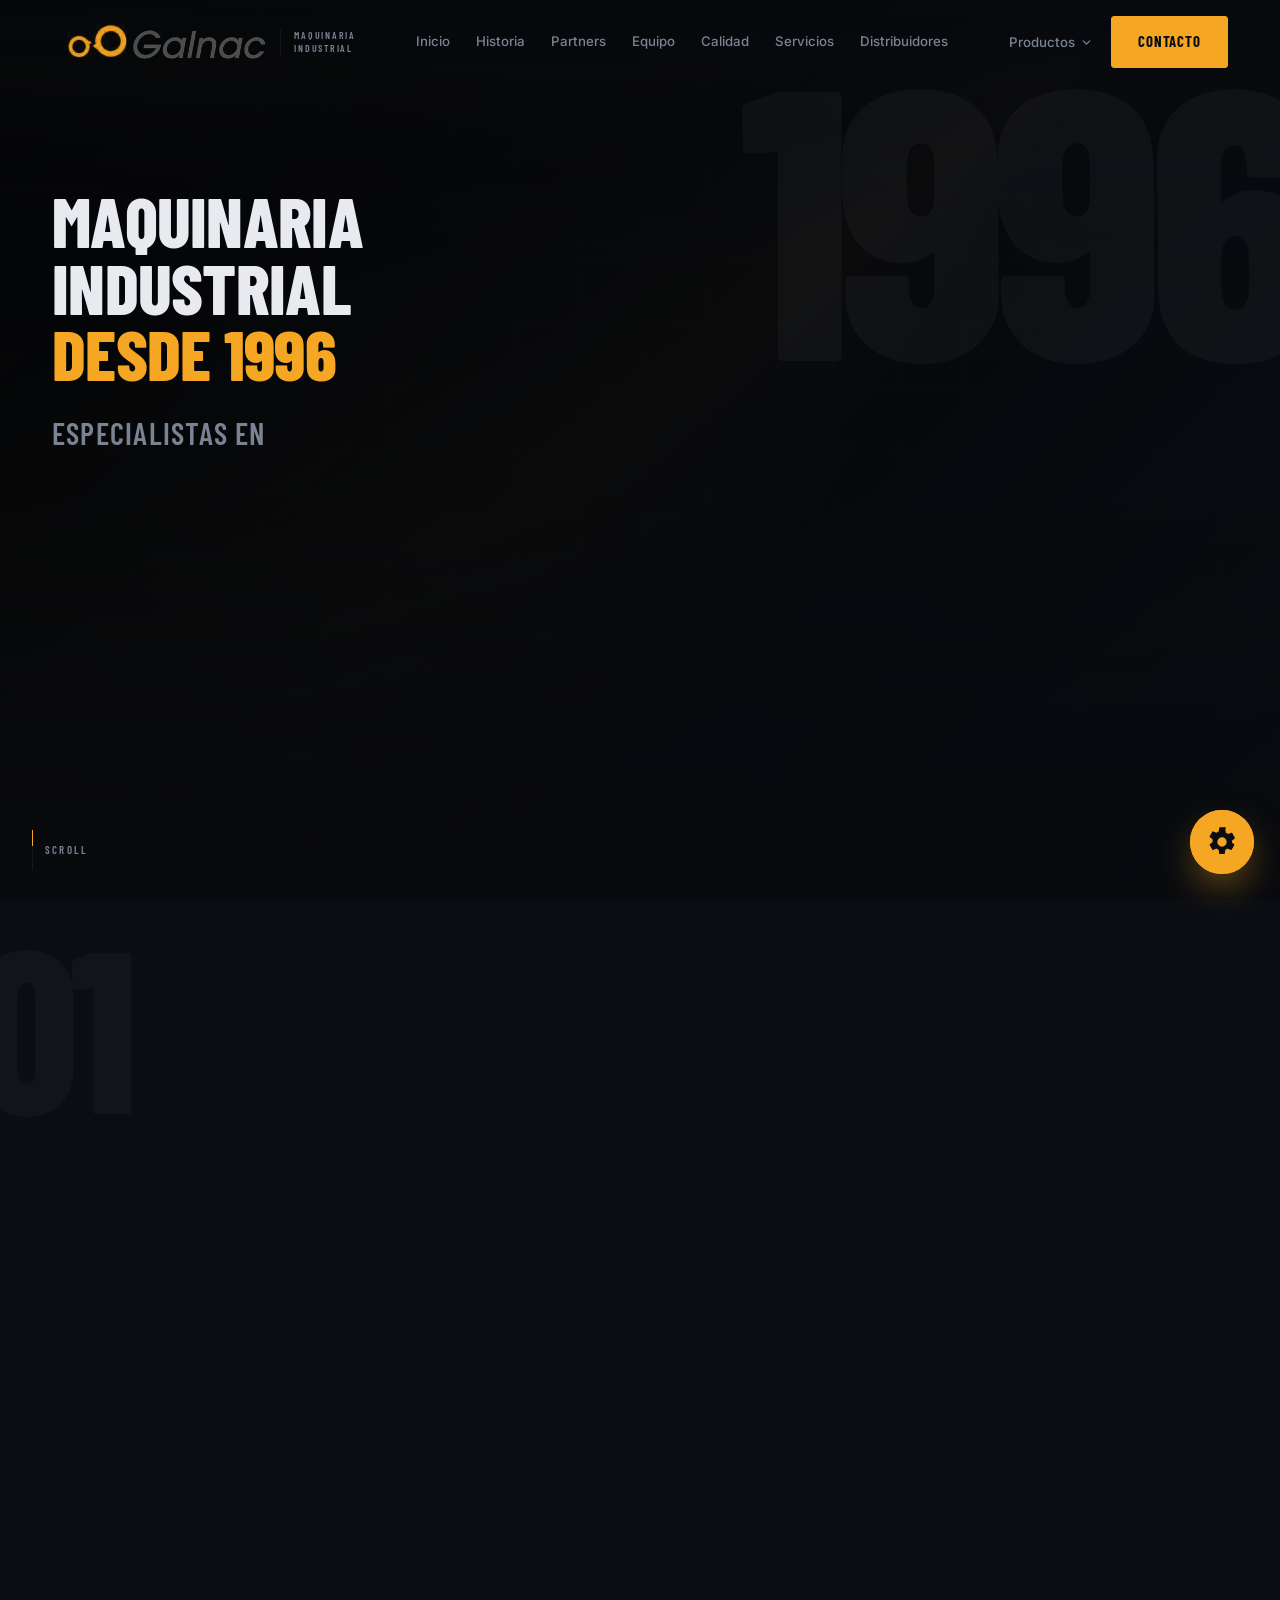
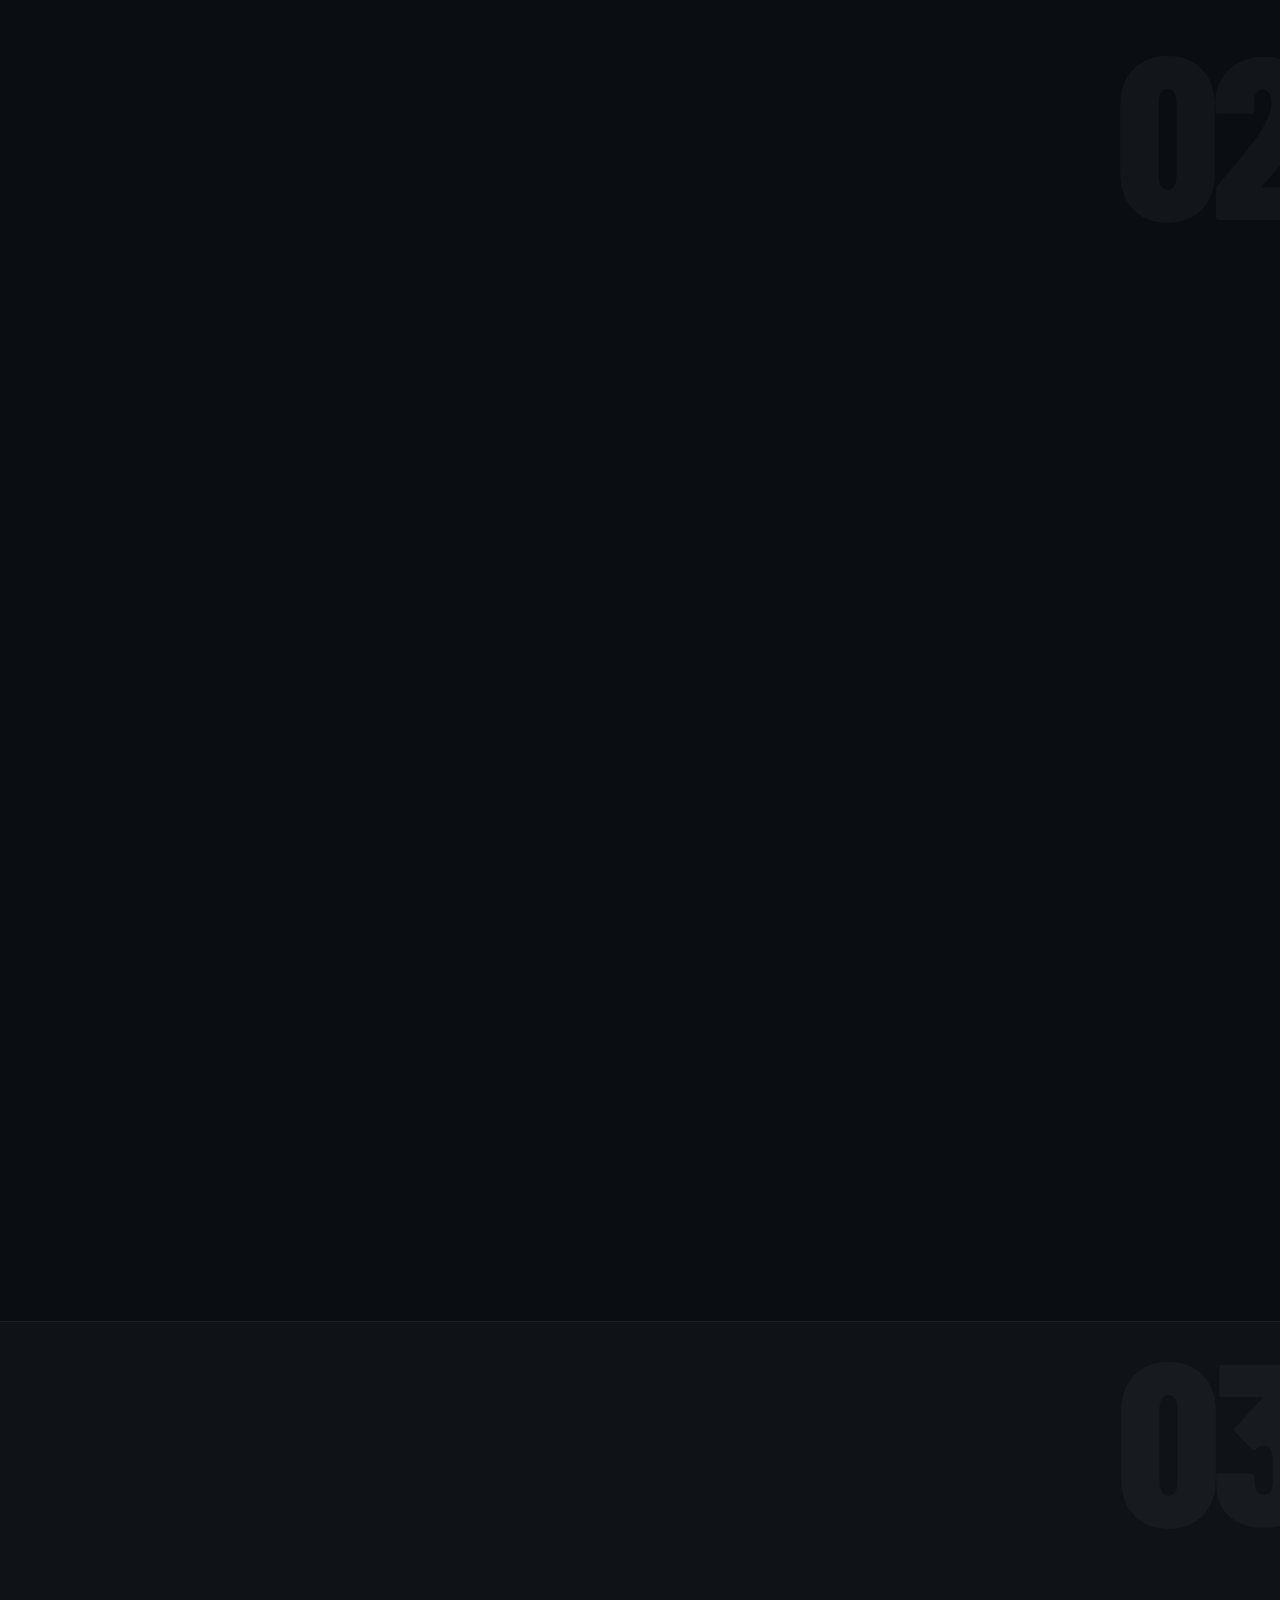
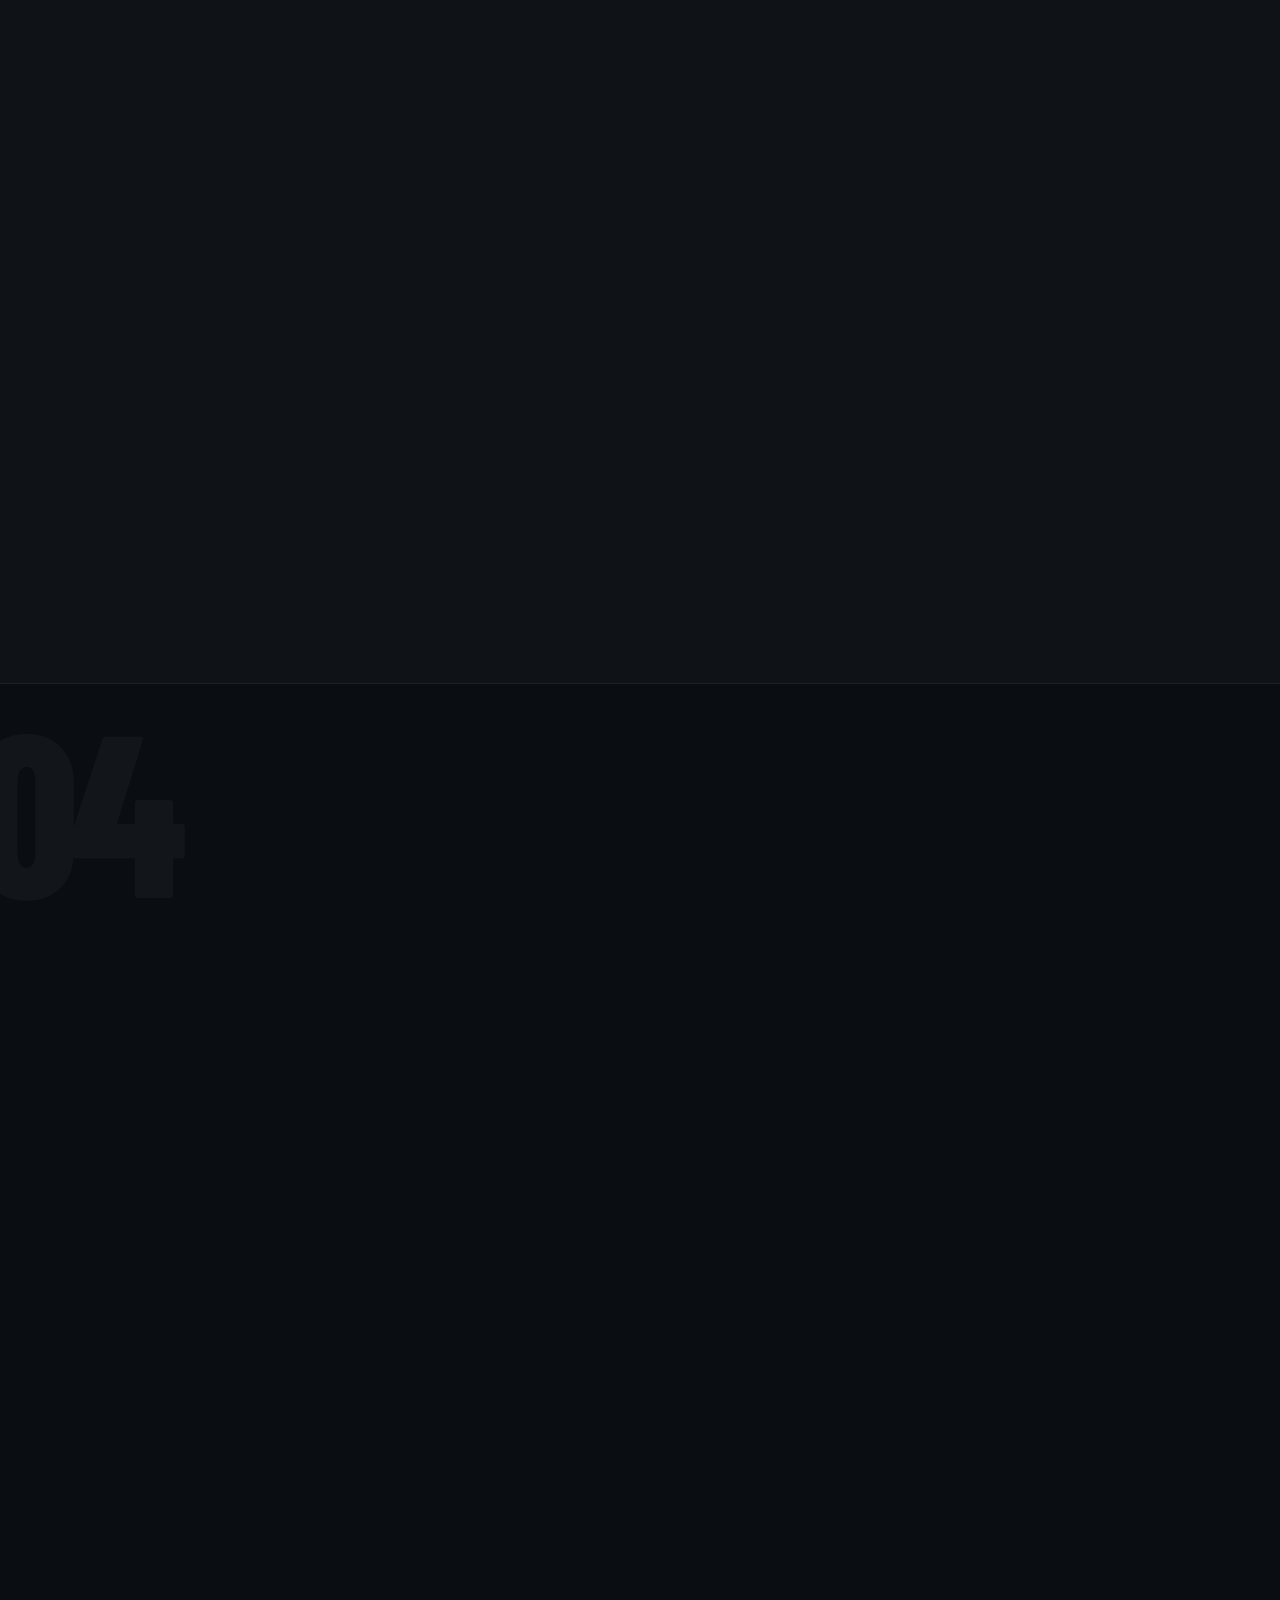
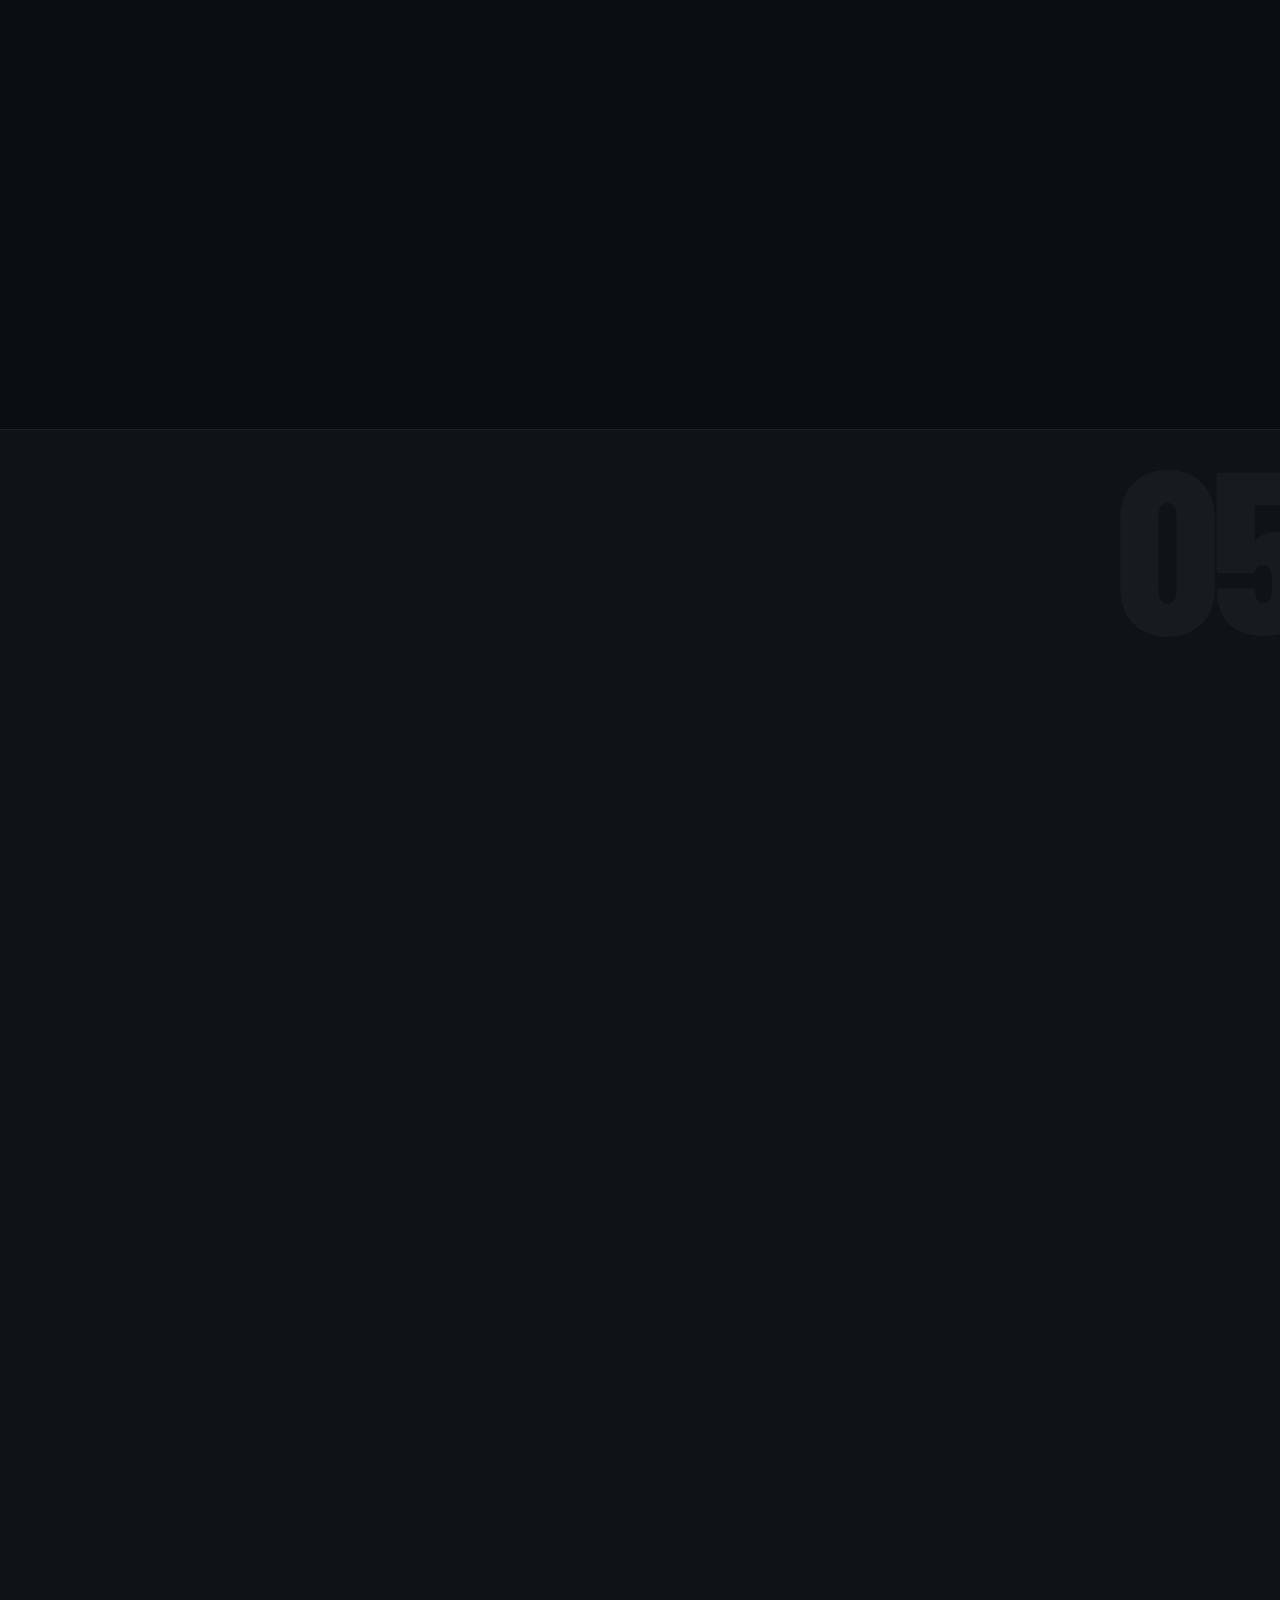
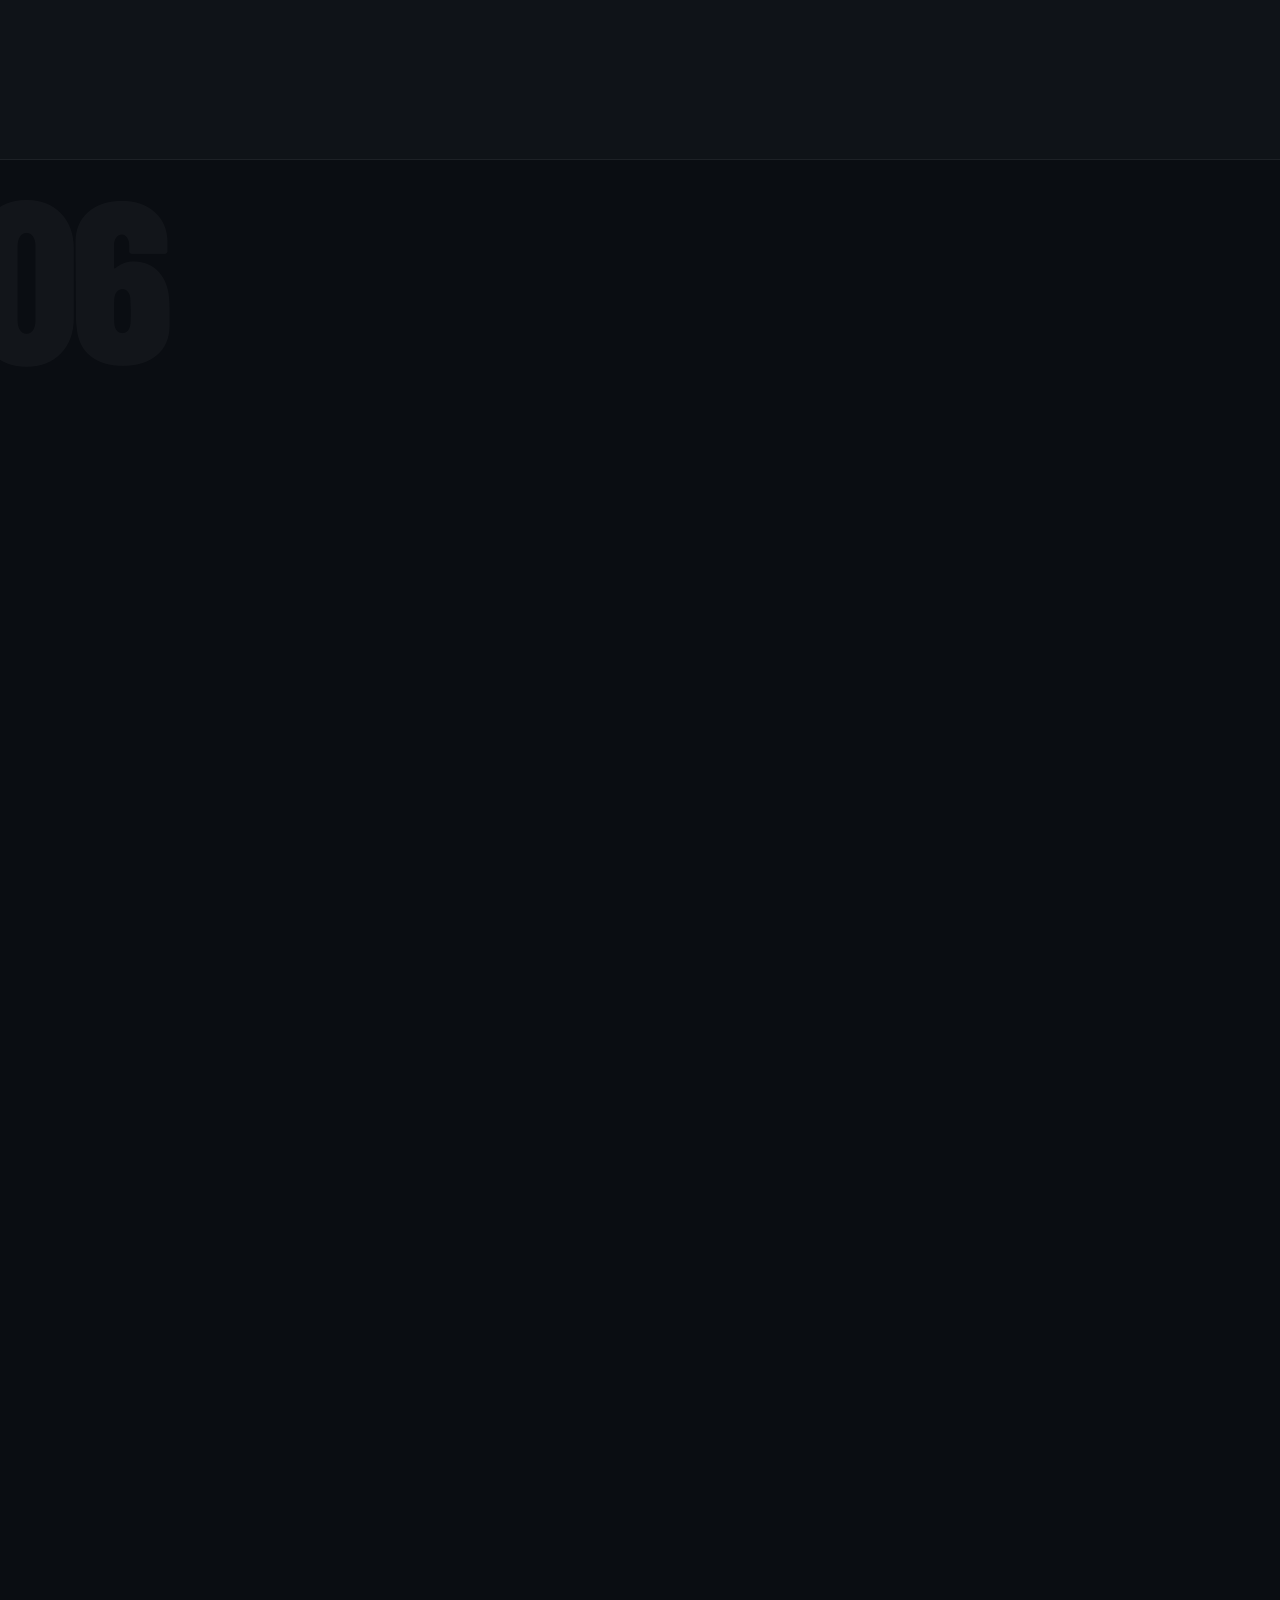
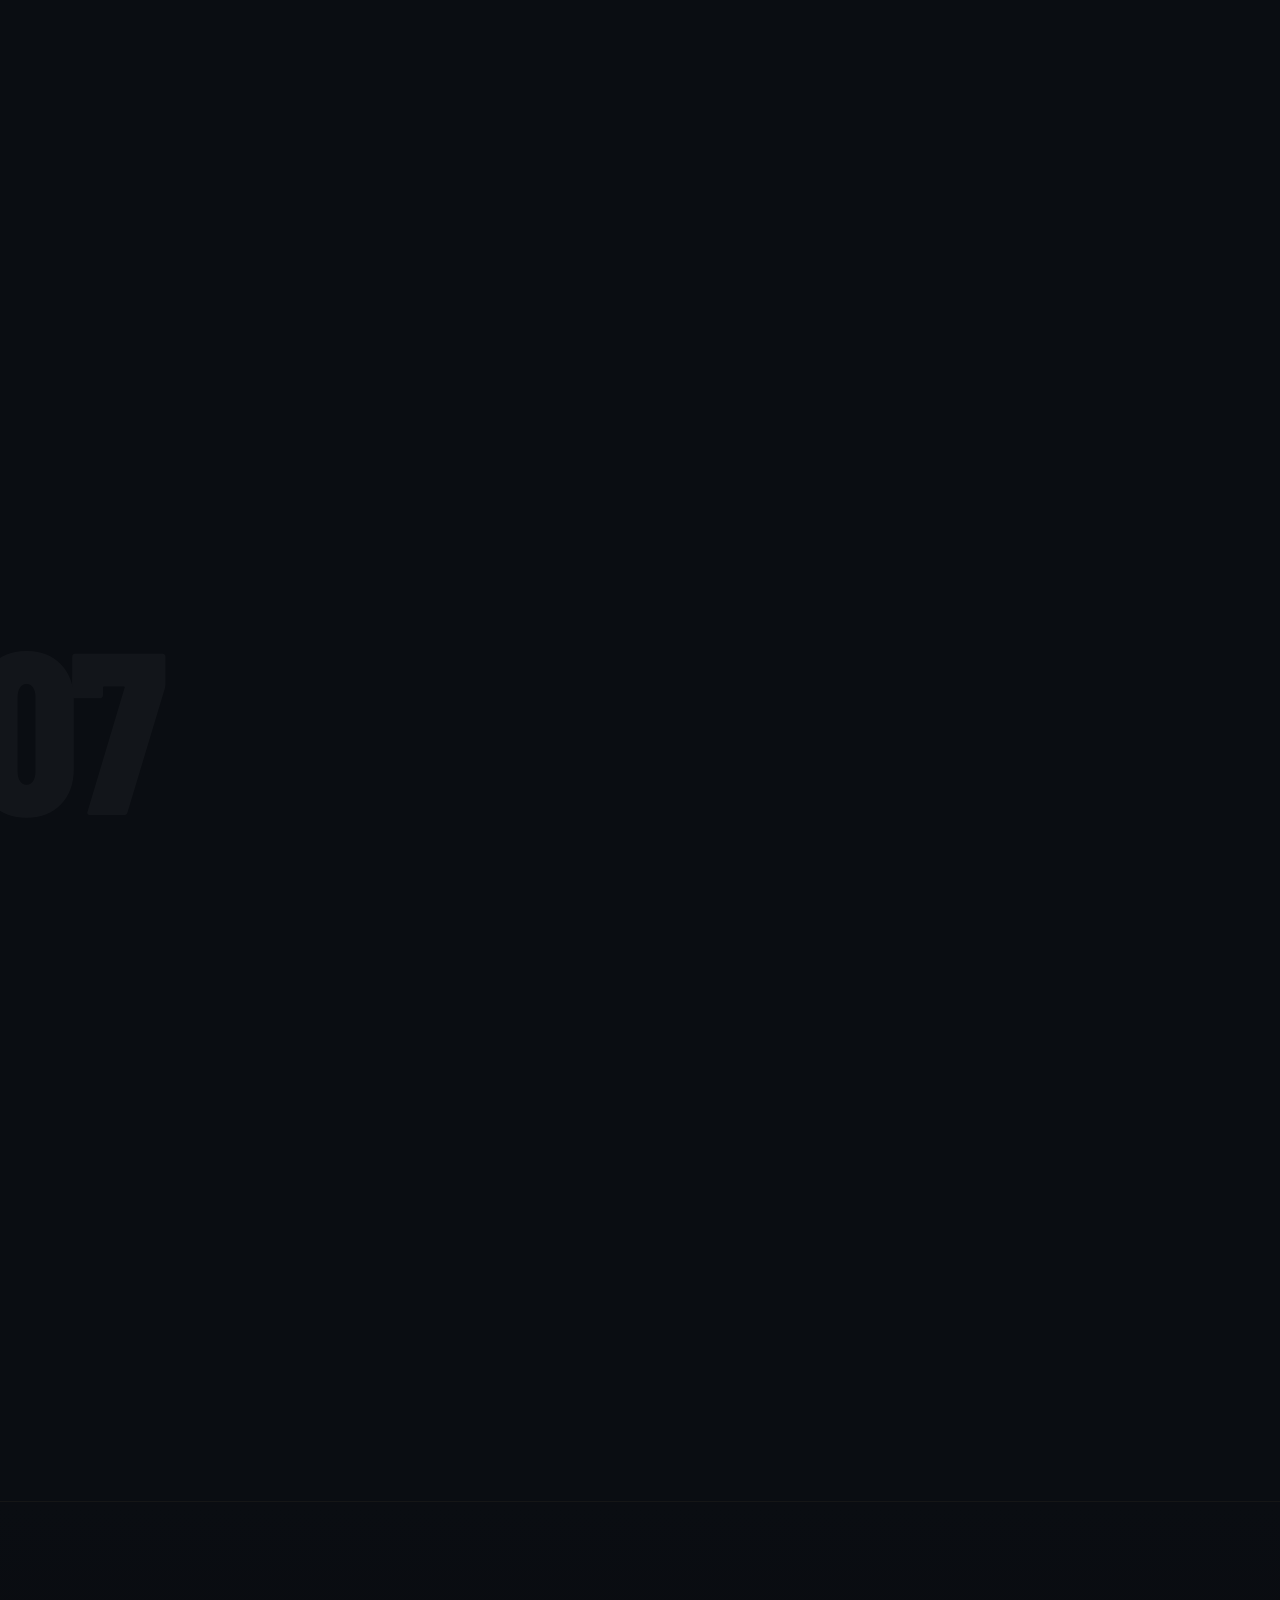
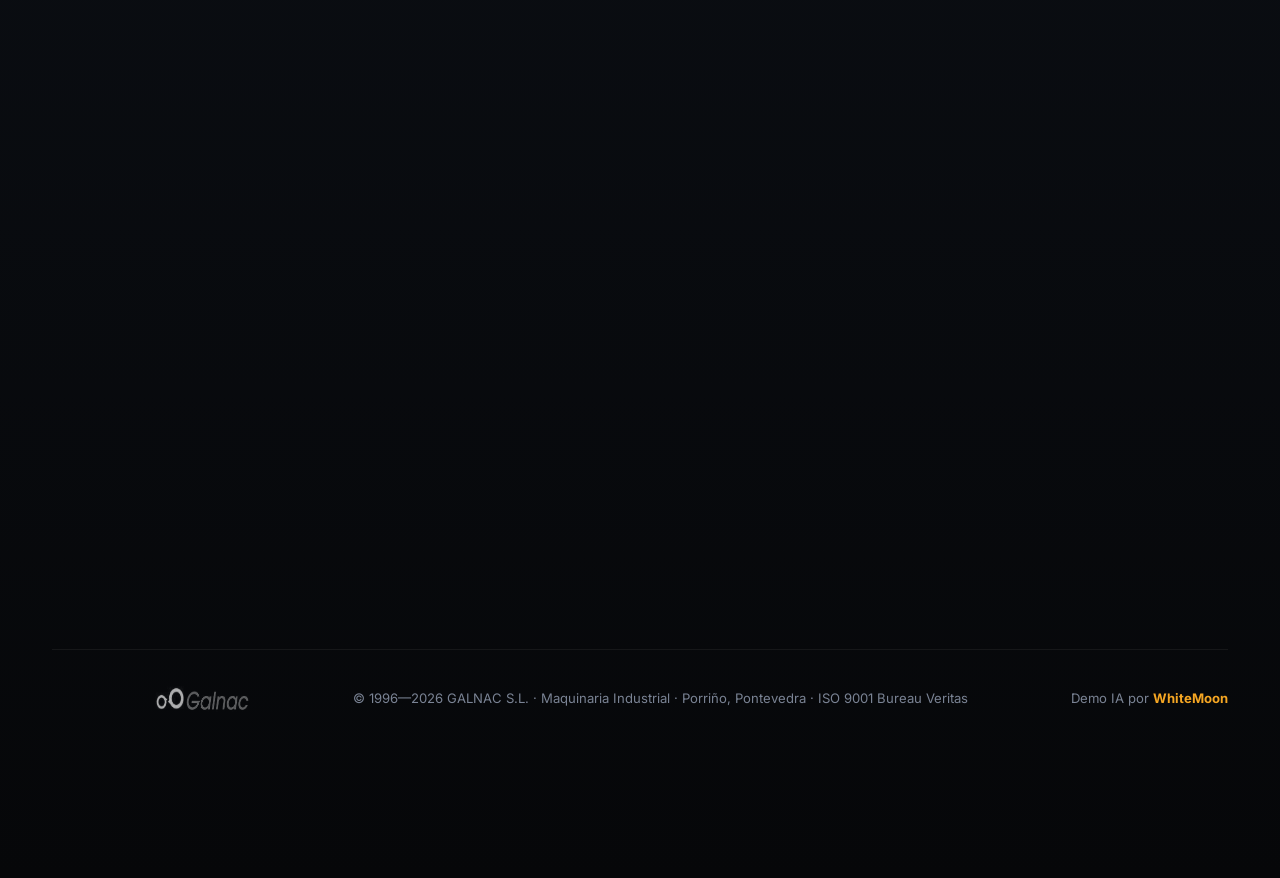
==== commit fc3de6cc: "feat: añadir foto nave en #calidad + nueva sección Servicios - Copia assets/nave-galnac.jpeg (846x62" ====
--- a/index.html
+++ b/index.html
@@ -412,6 +412,7 @@
       <a href="#partners">Partners</a>
       <a href="#equipo">Equipo</a>
       <a href="#calidad">Calidad</a>
+      <a href="#servicios">Servicios</a>
       <a href="#distribuidores">Distribuidores</a>
     </nav>
     <div class="nav-cta">
@@ -438,6 +439,7 @@
   <a href="#partners">Partners</a>
   <a href="#equipo">Equipo</a>
   <a href="#calidad">Calidad</a>
+  <a href="#servicios">Servicios</a>
   <a href="#distribuidores">Distribuidores</a>
   <a href="#contacto">Contacto</a>
 </div>
@@ -616,12 +618,12 @@
         <figcaption>Equipo Oficina</figcaption>
       </figure>
       <figure class="efoto">
+        <picture><source srcset="assets/staff-tecnico.webp" type="image/webp" /><img src="assets/staff-tecnico.jpeg" alt="Equipo técnico GALNAC junto a equipo de perforación" loading="lazy" /></picture>
+        <figcaption>Equipo Técnico</figcaption>
+      </figure>
+      <figure class="efoto">
         <picture><source srcset="assets/servicio-tecnico.webp" type="image/webp" /><img src="assets/servicio-tecnico.jpeg" alt="Formación y servicio técnico GALNAC" loading="lazy" /></picture>
         <figcaption>Servicio Técnico</figcaption>
-      </figure>
-      <figure class="efoto">
-        <picture><source srcset="assets/staff-tecnico.webp" type="image/webp" /><img src="assets/staff-tecnico.jpeg" alt="Equipo técnico GALNAC junto a equipo de perforación" loading="lazy" /></picture>
-        <figcaption>Equipo Técnico</figcaption>
       </figure>
     </div>
     <picture><source srcset="assets/organigrama.webp" type="image/webp" /><img class="org-img reveal" src="assets/organigrama.png" alt="Organigrama Dirección GALNAC" loading="lazy" style="width:100%;max-width:960px;display:block;margin:0 auto;background:#fff;padding:20px;border-radius:12px;box-sizing:border-box" /></picture>
@@ -656,6 +658,9 @@
       <div class="calidad-copy reveal">
         <p>Lograr la <strong>plena satisfacción de nuestros clientes</strong>, suministrándoles los mejores productos y servicios de forma eficiente, es nuestro mayor objetivo.</p>
         <p>Hace ya más de 10 años nuestra empresa trabaja con un <strong>sistema de gestión ISO 9001</strong> certificado por Bureau Veritas, que respalda cada proceso de venta, distribución y asistencia técnica.</p>
+        <figure class="framed reveal" style="margin:30px 0 0">
+          <img src="assets/nave-galnac.jpeg" alt="Nave industrial GALNAC en Porriño, Pontevedra" width="846" height="622" loading="lazy" style="box-shadow:0 30px 70px -30px rgba(0,0,0,.8)" />
+        </figure>
       </div>
     </div>
   </div>
@@ -767,6 +772,40 @@
           <span class="dline"><svg viewBox="0 0 24 24" fill="none" stroke="currentColor" stroke-width="2"><path d="M6 9V2h12v7"/><path d="M6 18H4a2 2 0 0 1-2-2v-5a2 2 0 0 1 2-2h16a2 2 0 0 1 2 2v5a2 2 0 0 1-2 2h-2"/><rect x="6" y="14" width="12" height="8"/></svg>Fax: 93 731 55 81</span>
           <a class="dline" href="mailto:folchtecnica@folchmas.e.telefonica.net"><svg viewBox="0 0 24 24" fill="none" stroke="currentColor" stroke-width="2"><path d="M4 4h16v16H4z"/><path d="m22 6-10 7L2 6"/></svg>folchtecnica@folchmas.e.telefonica.net</a>
         </div>
+      </article>
+    </div>
+  </div>
+</section>
+
+<!-- ============ SERVICIOS ============ -->
+<section class="sec" id="servicios">
+  <span class="bignum" style="left:-2vw;top:20px">07</span>
+  <div class="wrap">
+    <div class="sec-head reveal">
+      <span class="eyebrow">Servicios y soluciones</span>
+      <h2>Nitrógeno, aire y<br>gases para la industria</h2>
+    </div>
+    <div class="dist-grid">
+      <article class="dist-card reveal">
+        <div class="dname">El nitrógeno en la elaboración del vino</div>
+        <p class="daddr">Soluciones de nitrógeno para bodegas. El nitrógeno es esencial en la fermentación del vino y la concentración en el mosto depende de la variedad de uva, la maduración, la fertilización del viñedo y la manipulación en bodega. Disponible folleto técnico.</p>
+      </article>
+      <article class="dist-card reveal">
+        <div class="dname">Tratamiento de aire alimentario</div>
+        <p class="daddr">Equipos con compresores de tornillo rotativo de alta eficiencia, evaporadores con aleaciones de aluminio y variadores de velocidad para la regulación del consumo energético del 25 al 100%. Arrancadores electrónicos para reducir los picos de consumo en el arranque.</p>
+      </article>
+      <article class="dist-card reveal">
+        <div class="dname">Otros usos del nitrógeno</div>
+        <ul class="daddr" style="margin-top:12px;padding-left:18px;display:flex;flex-direction:column;gap:8px">
+          <li>Conservación de sangre, semen, órganos y tejidos biológicos.</li>
+          <li>Envasado de bebidas: evita la oxidación y permite envasar sin gas.</li>
+          <li>Congelado y envasado de alimentos (criogenia alimentaria).</li>
+          <li>Hinchado de neumáticos: mantiene mejor la presión que el aire.</li>
+        </ul>
+      </article>
+      <article class="dist-card reveal">
+        <div class="dname">Instalaciones de aire comprimido</div>
+        <p class="daddr">Empresa instaladora, conservadora y distribuidora de instalaciones de aire comprimido para industria, talleres y maquinaria especializada.</p>
       </article>
     </div>
   </div>
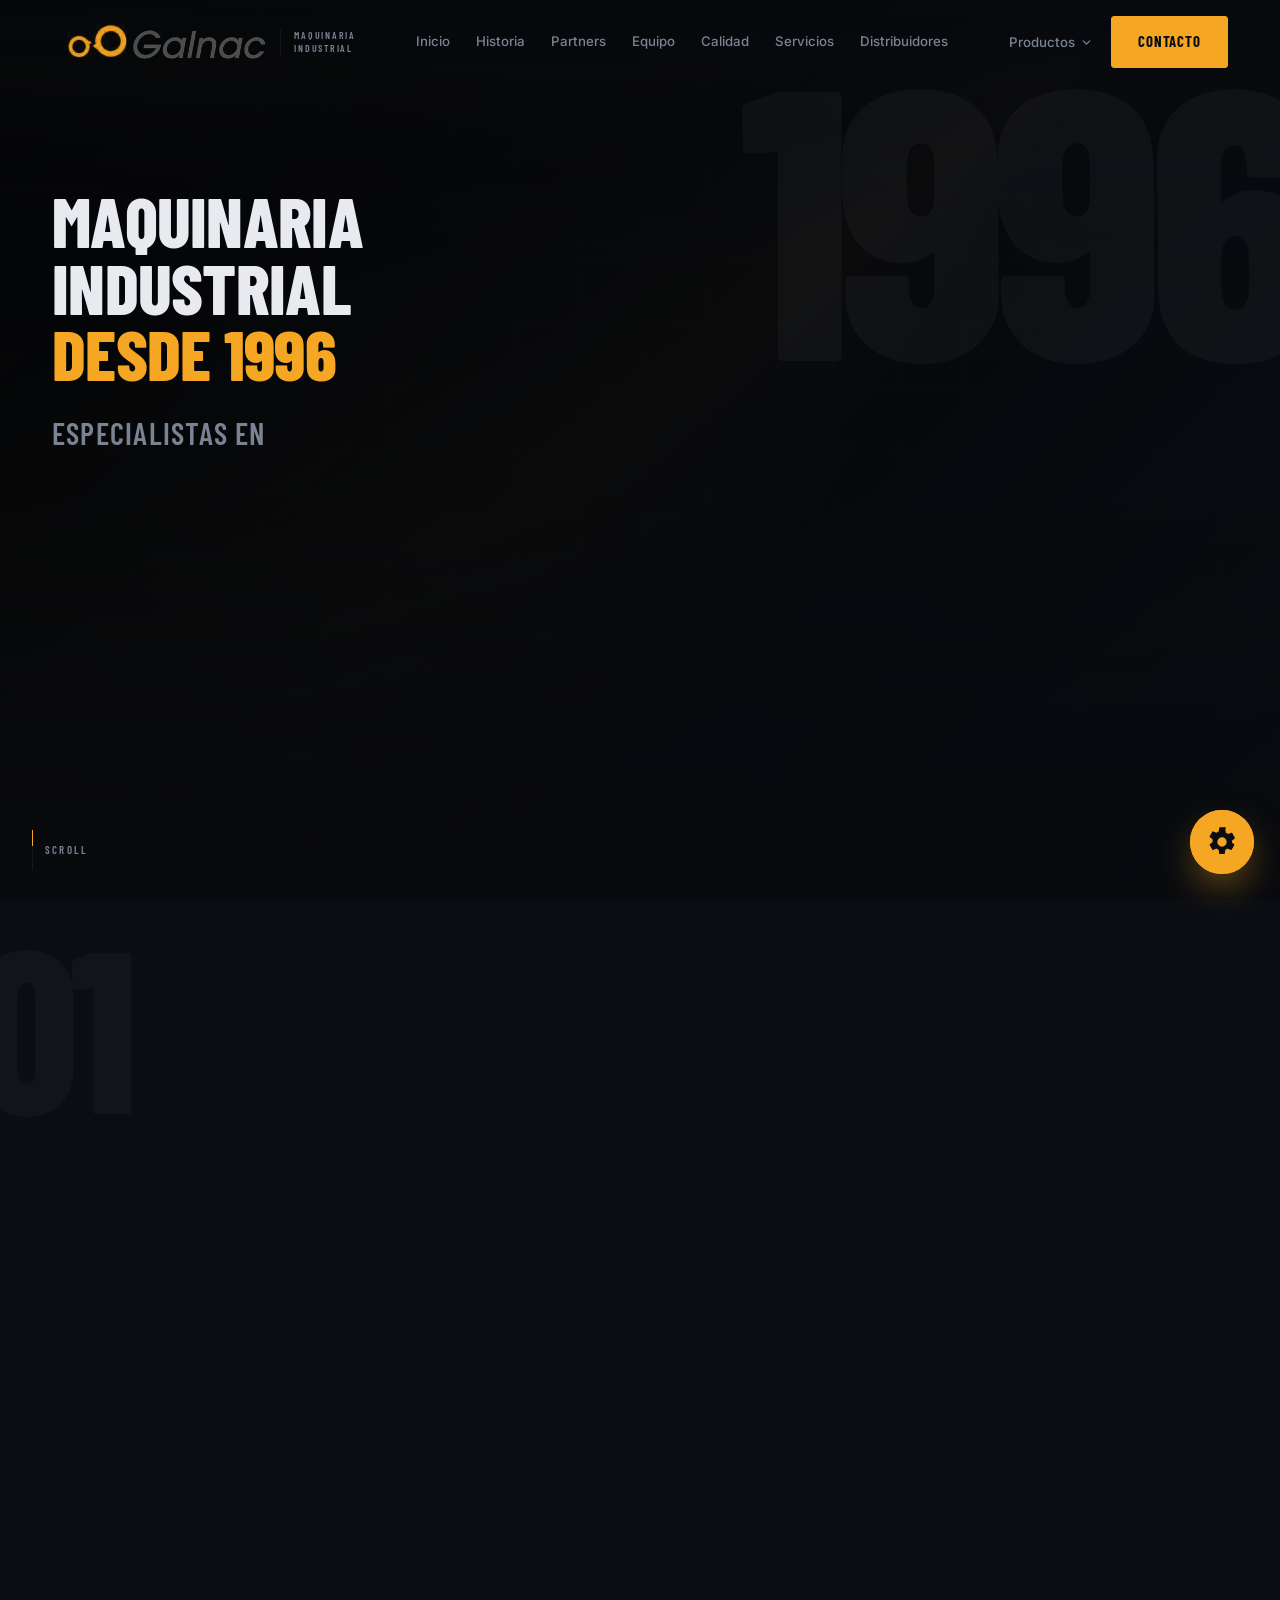
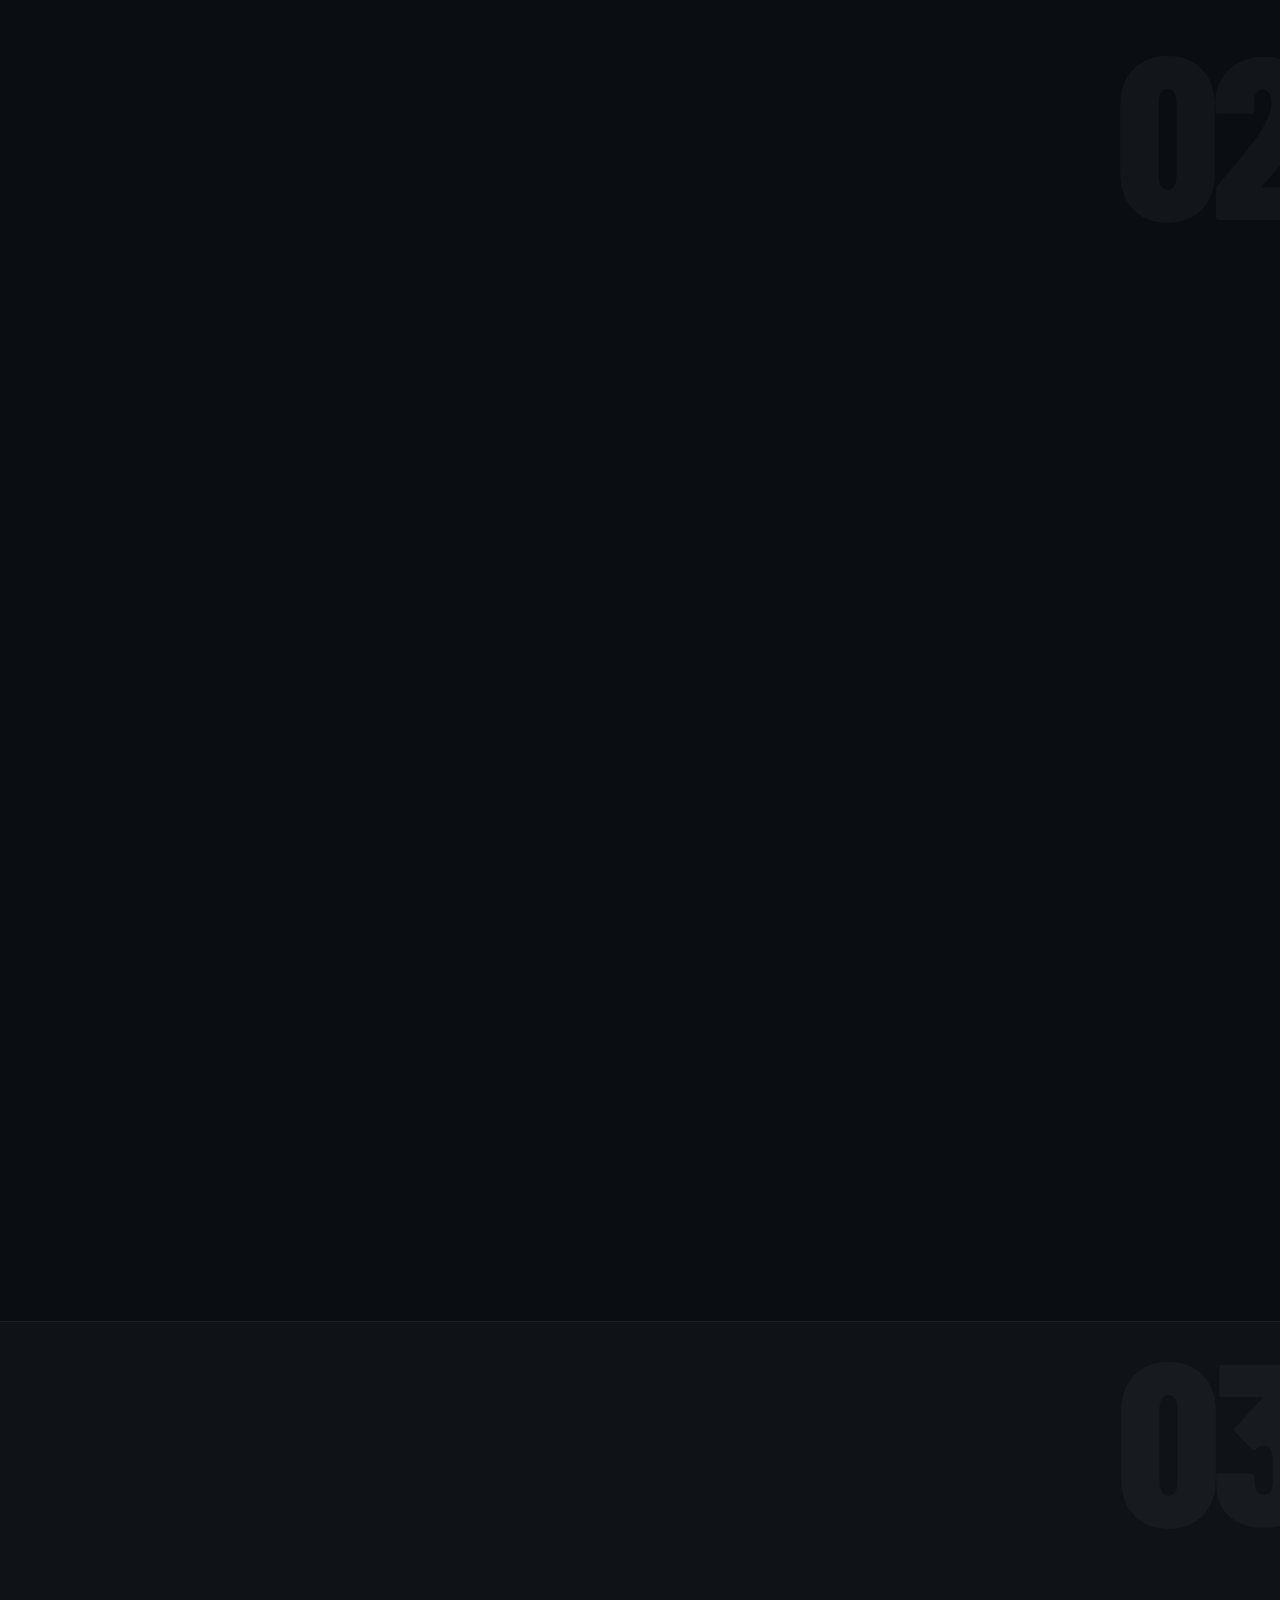
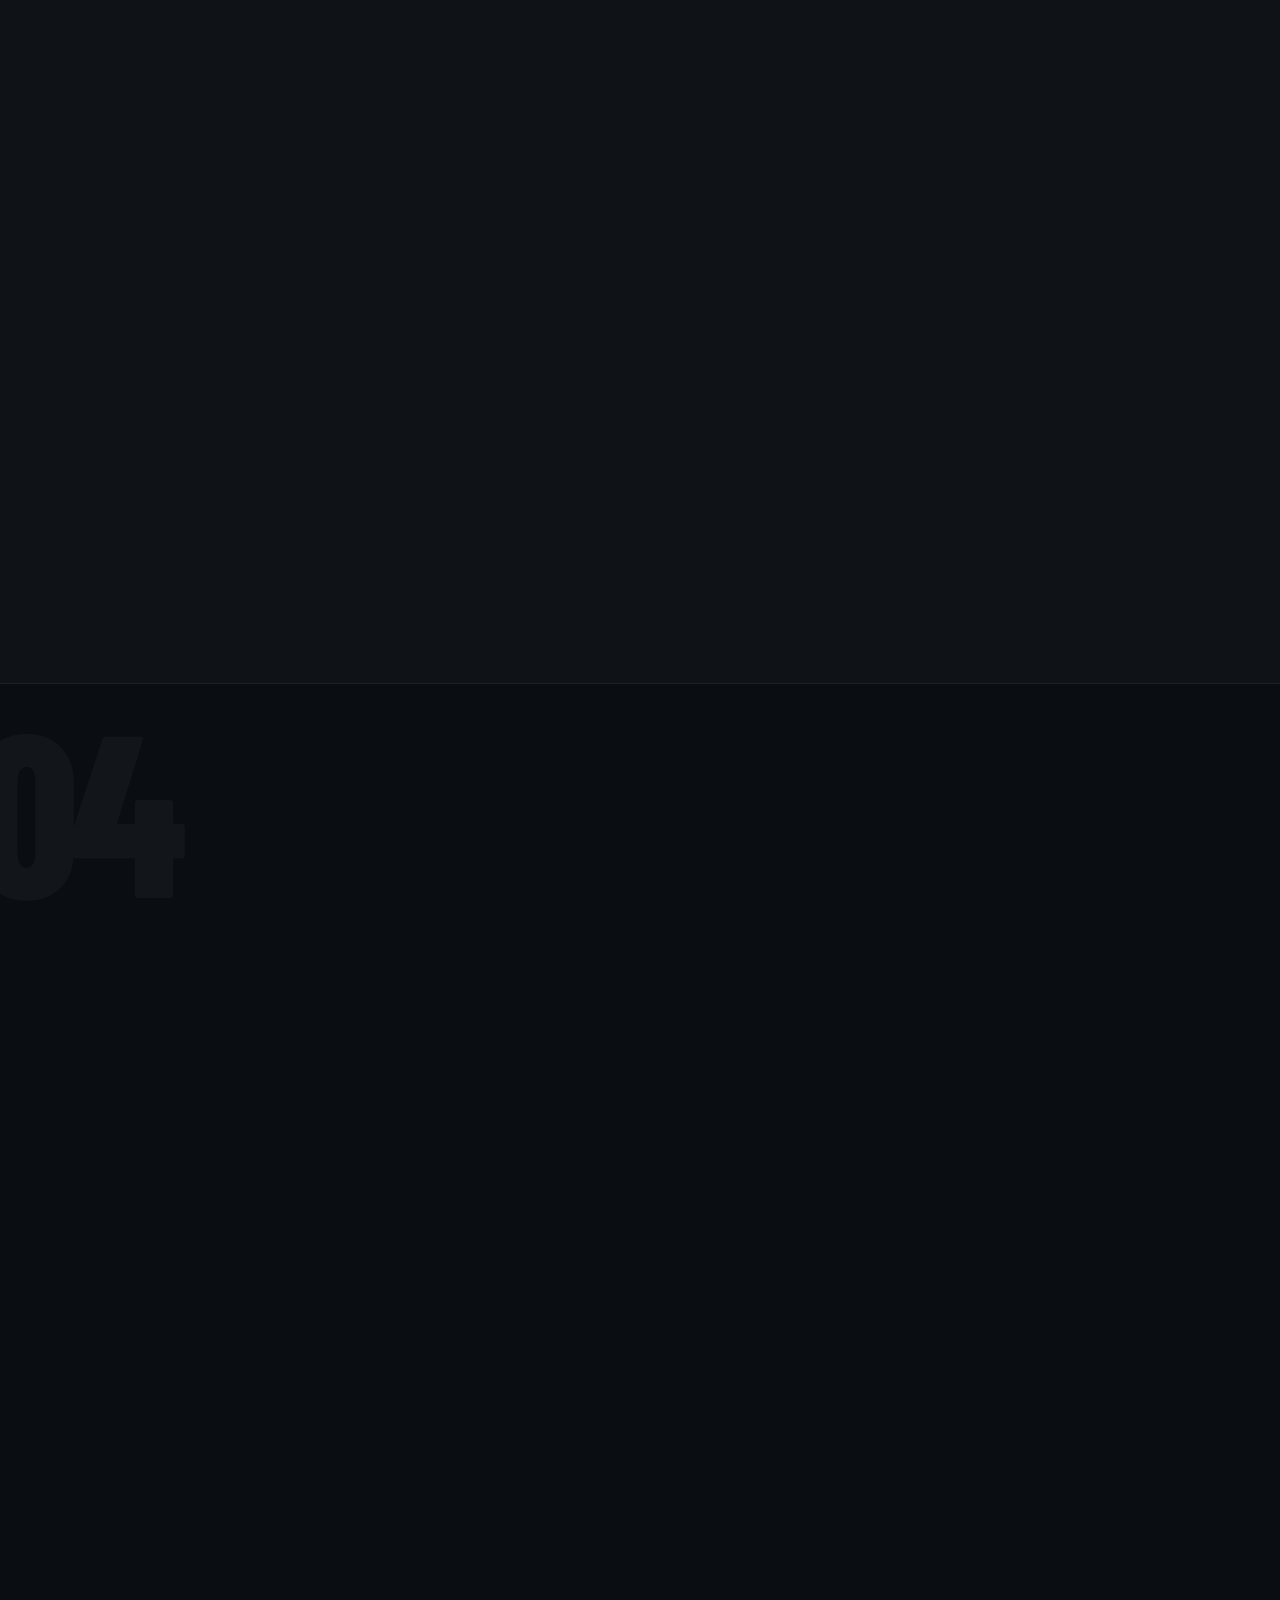
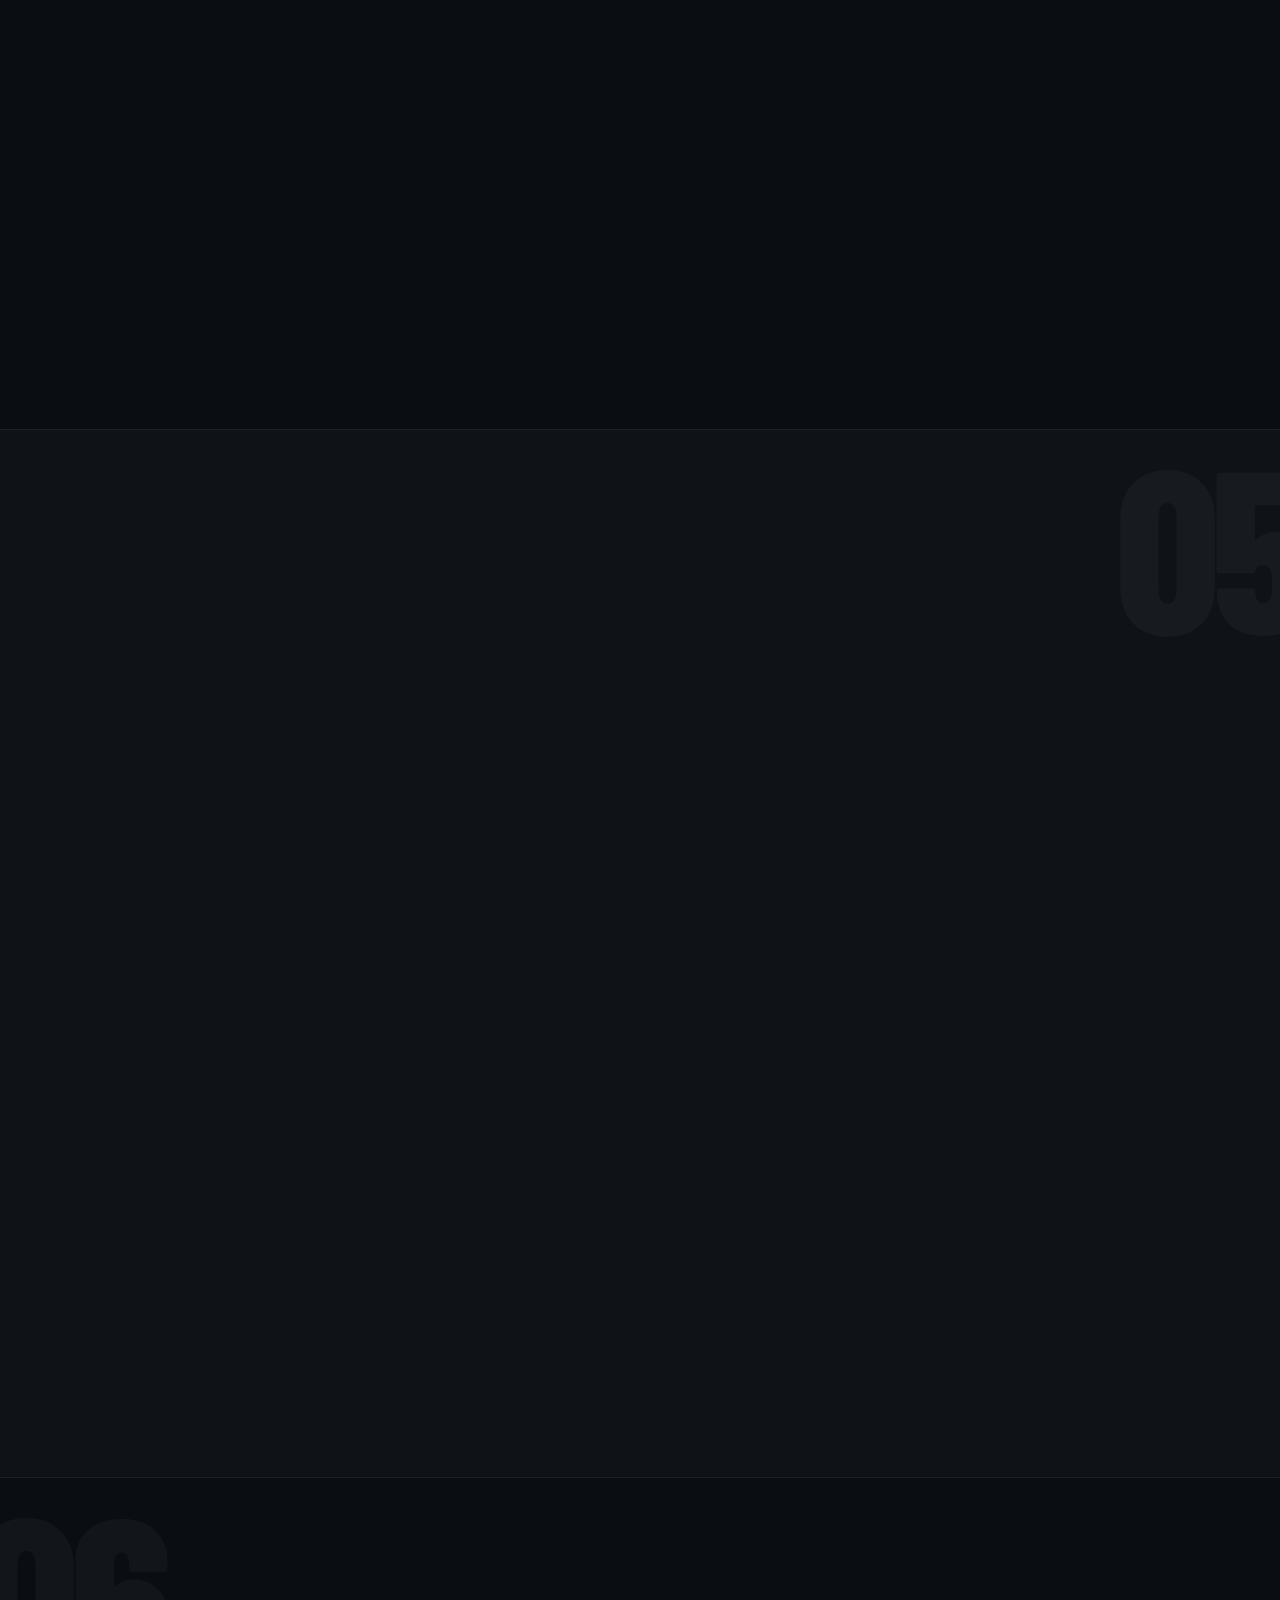
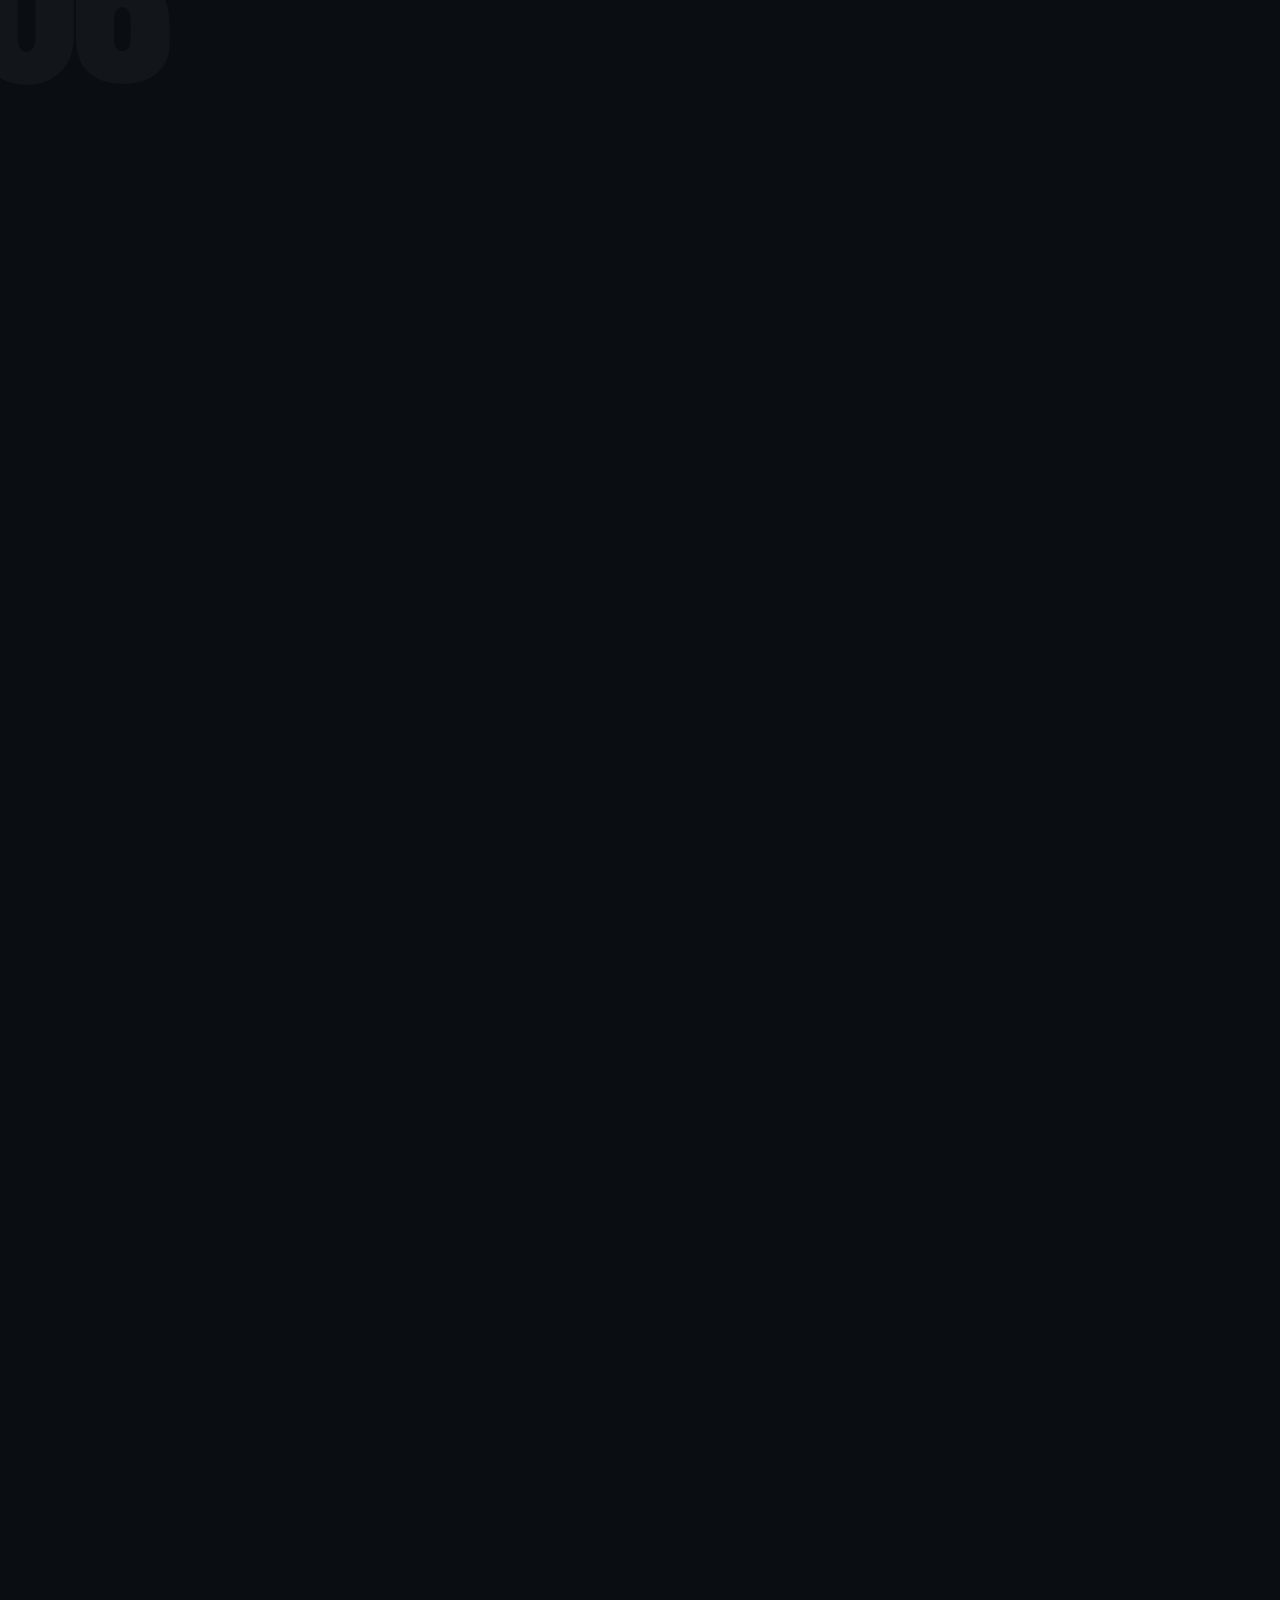
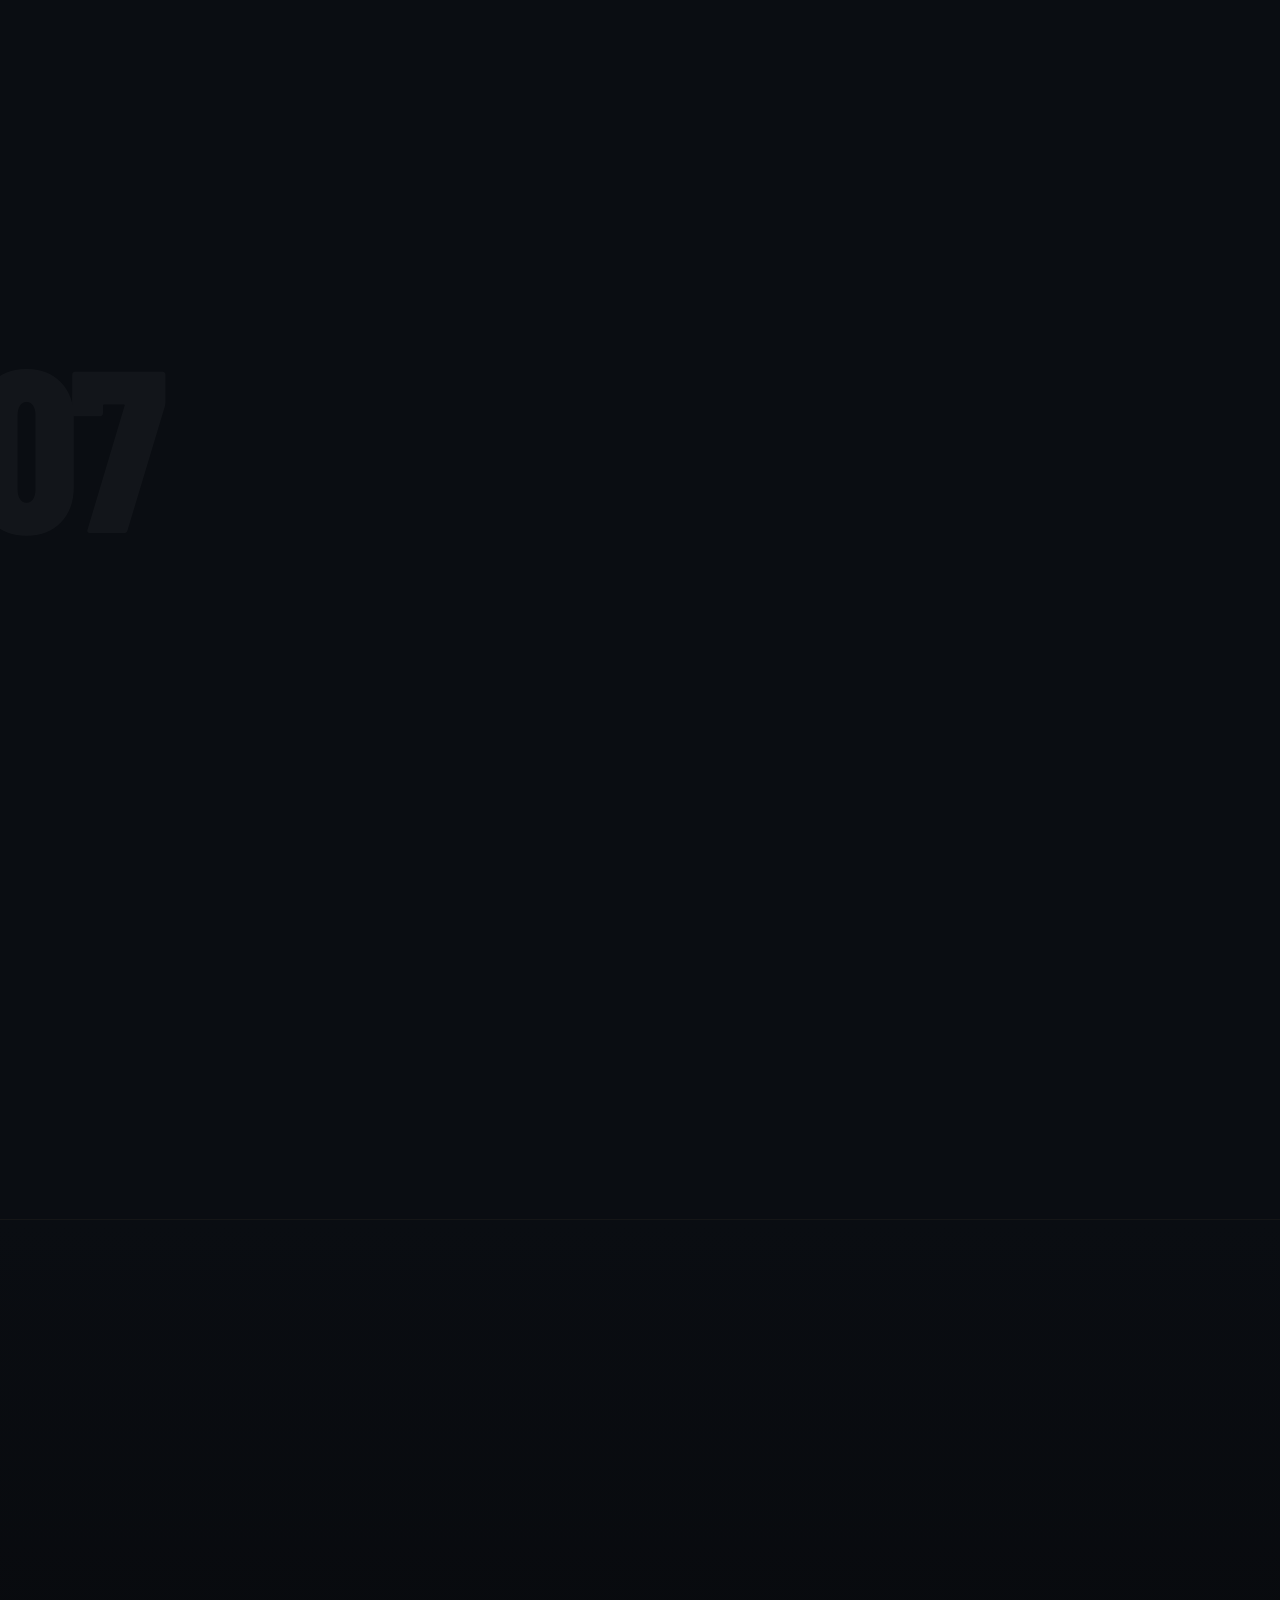
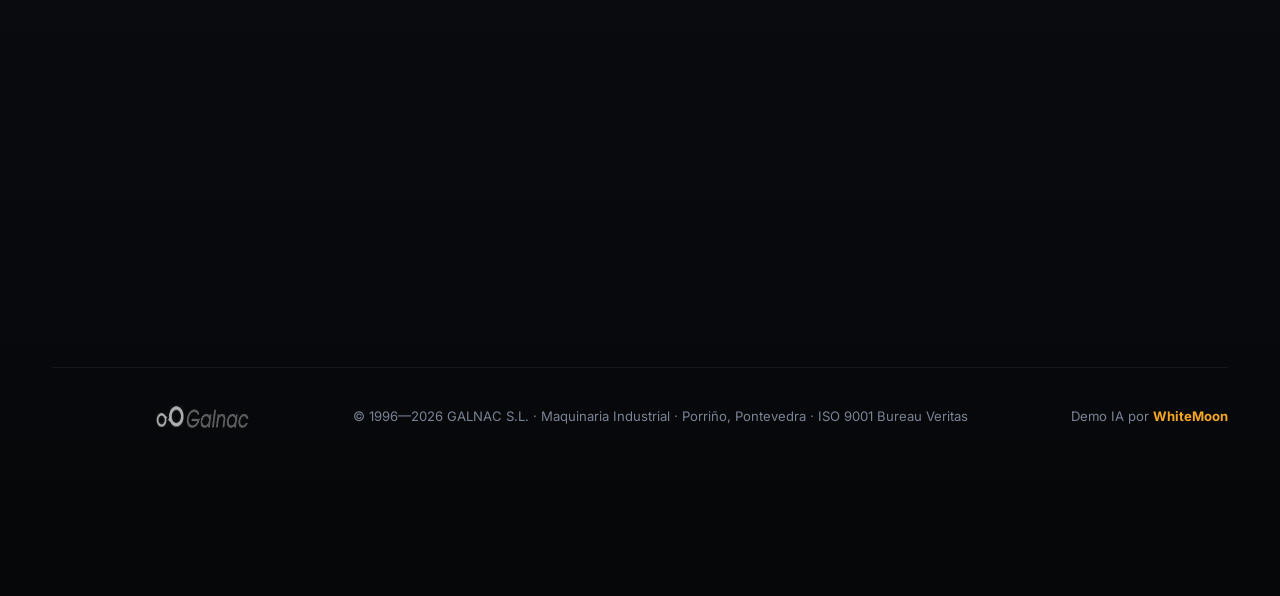
==== commit 53805930: "fix: imagen nave height + scroll offset servicios - FIX1: limita la foto de la nave en #calidad con " ====
--- a/index.html
+++ b/index.html
@@ -149,6 +149,7 @@
 
 /* ============ SECTIONS ============ */
 section{position:relative}
+section[id]{scroll-margin-top:80px}
 .sec{padding:130px 0;position:relative}
 .sec-head{margin-bottom:64px;max-width:760px}
 .sec-head h2{font-size:clamp(2.4rem,6vw,4.6rem);margin-top:18px}
@@ -659,7 +660,7 @@
         <p>Lograr la <strong>plena satisfacción de nuestros clientes</strong>, suministrándoles los mejores productos y servicios de forma eficiente, es nuestro mayor objetivo.</p>
         <p>Hace ya más de 10 años nuestra empresa trabaja con un <strong>sistema de gestión ISO 9001</strong> certificado por Bureau Veritas, que respalda cada proceso de venta, distribución y asistencia técnica.</p>
         <figure class="framed reveal" style="margin:30px 0 0">
-          <img src="assets/nave-galnac.jpeg" alt="Nave industrial GALNAC en Porriño, Pontevedra" width="846" height="622" loading="lazy" style="box-shadow:0 30px 70px -30px rgba(0,0,0,.8)" />
+          <img src="assets/nave-galnac.jpeg" alt="Nave industrial GALNAC en Porriño, Pontevedra" width="846" height="622" loading="lazy" style="max-height:340px;width:100%;object-fit:cover;object-position:center;box-shadow:0 30px 70px -30px rgba(0,0,0,.8)" />
         </figure>
       </div>
     </div>
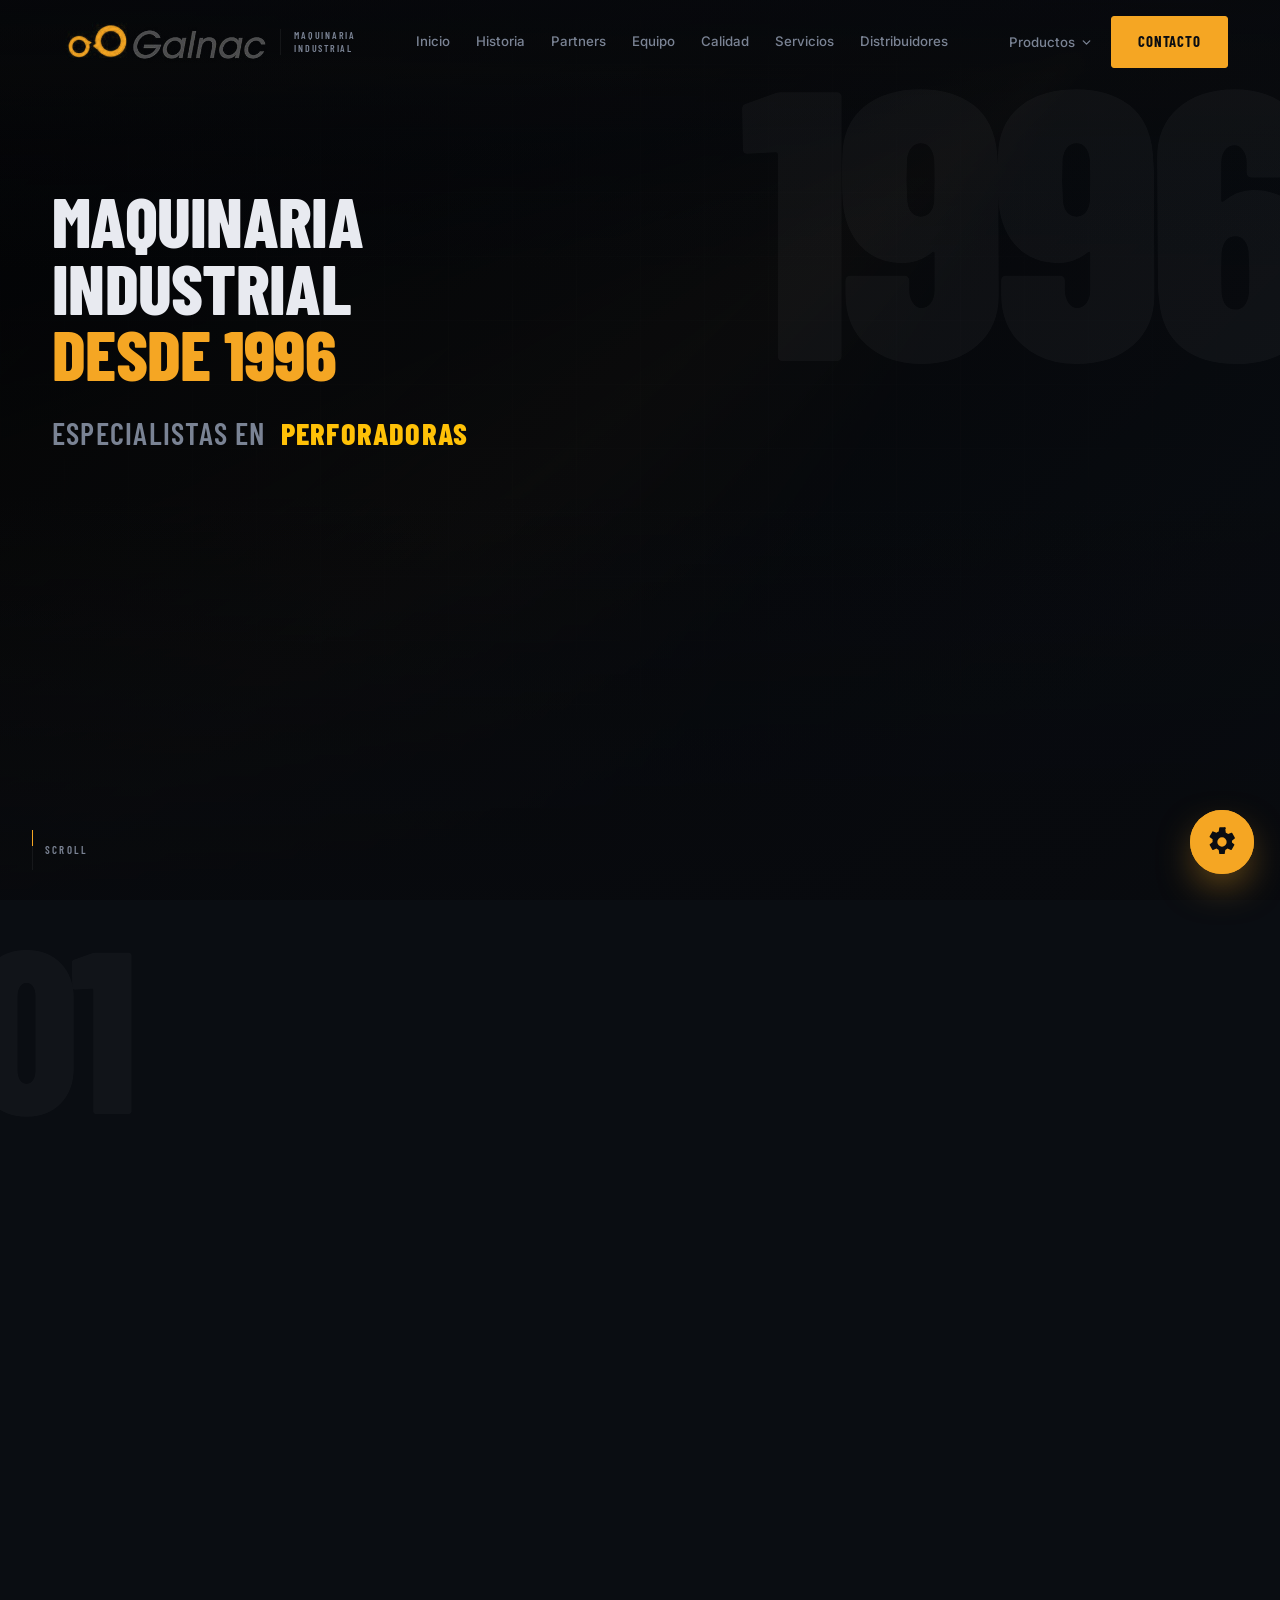
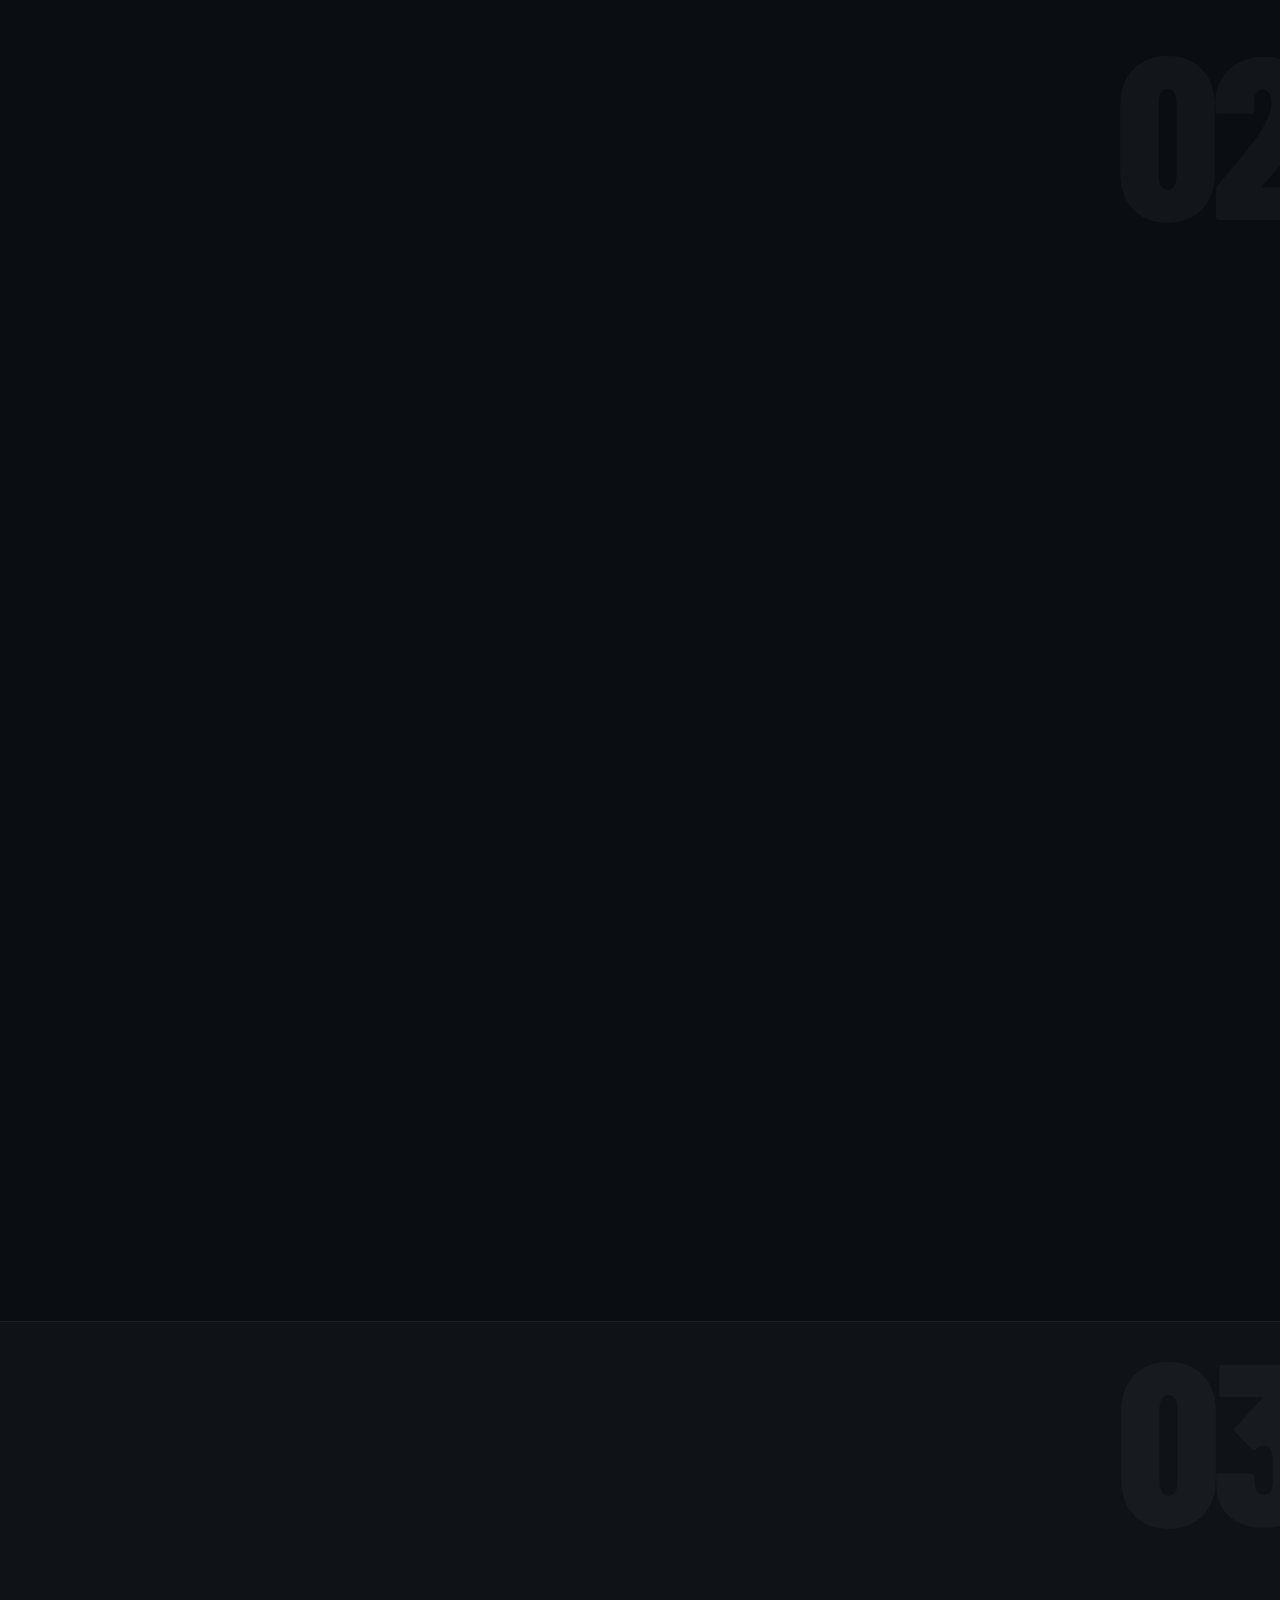
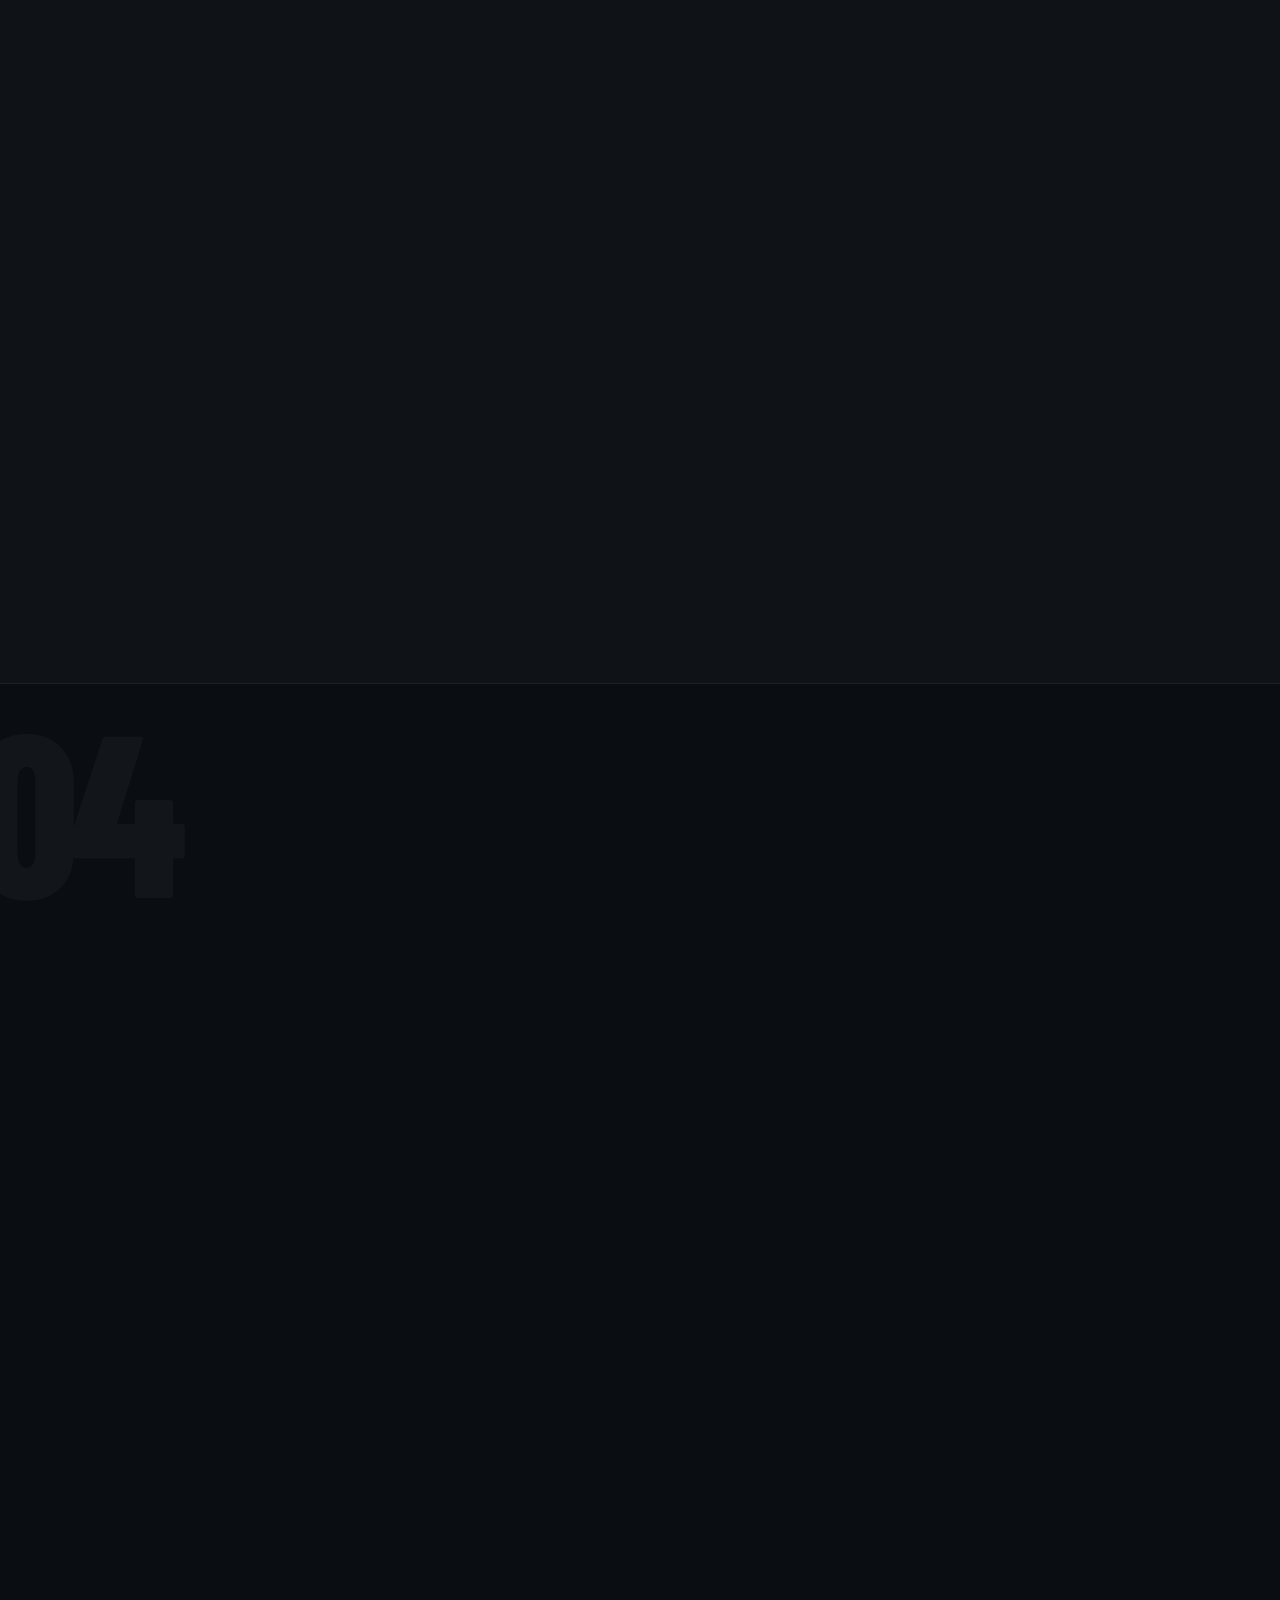
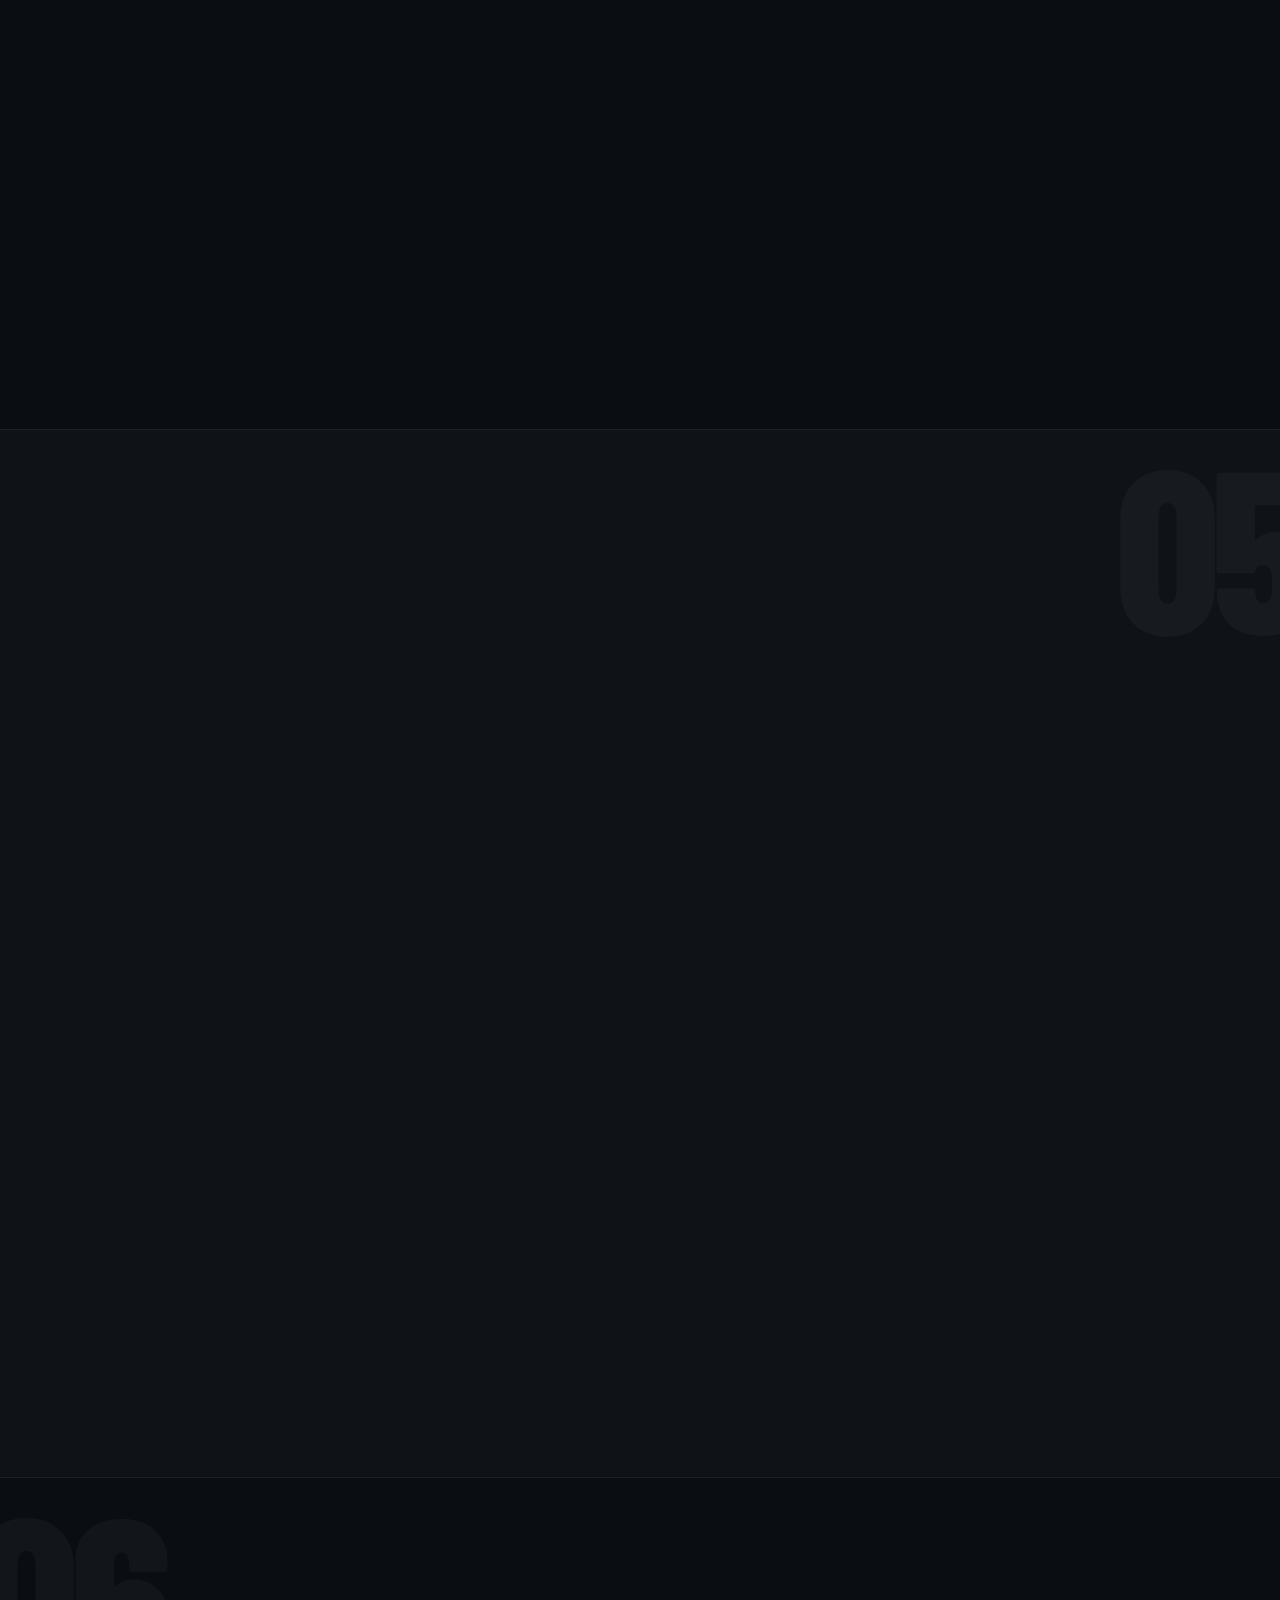
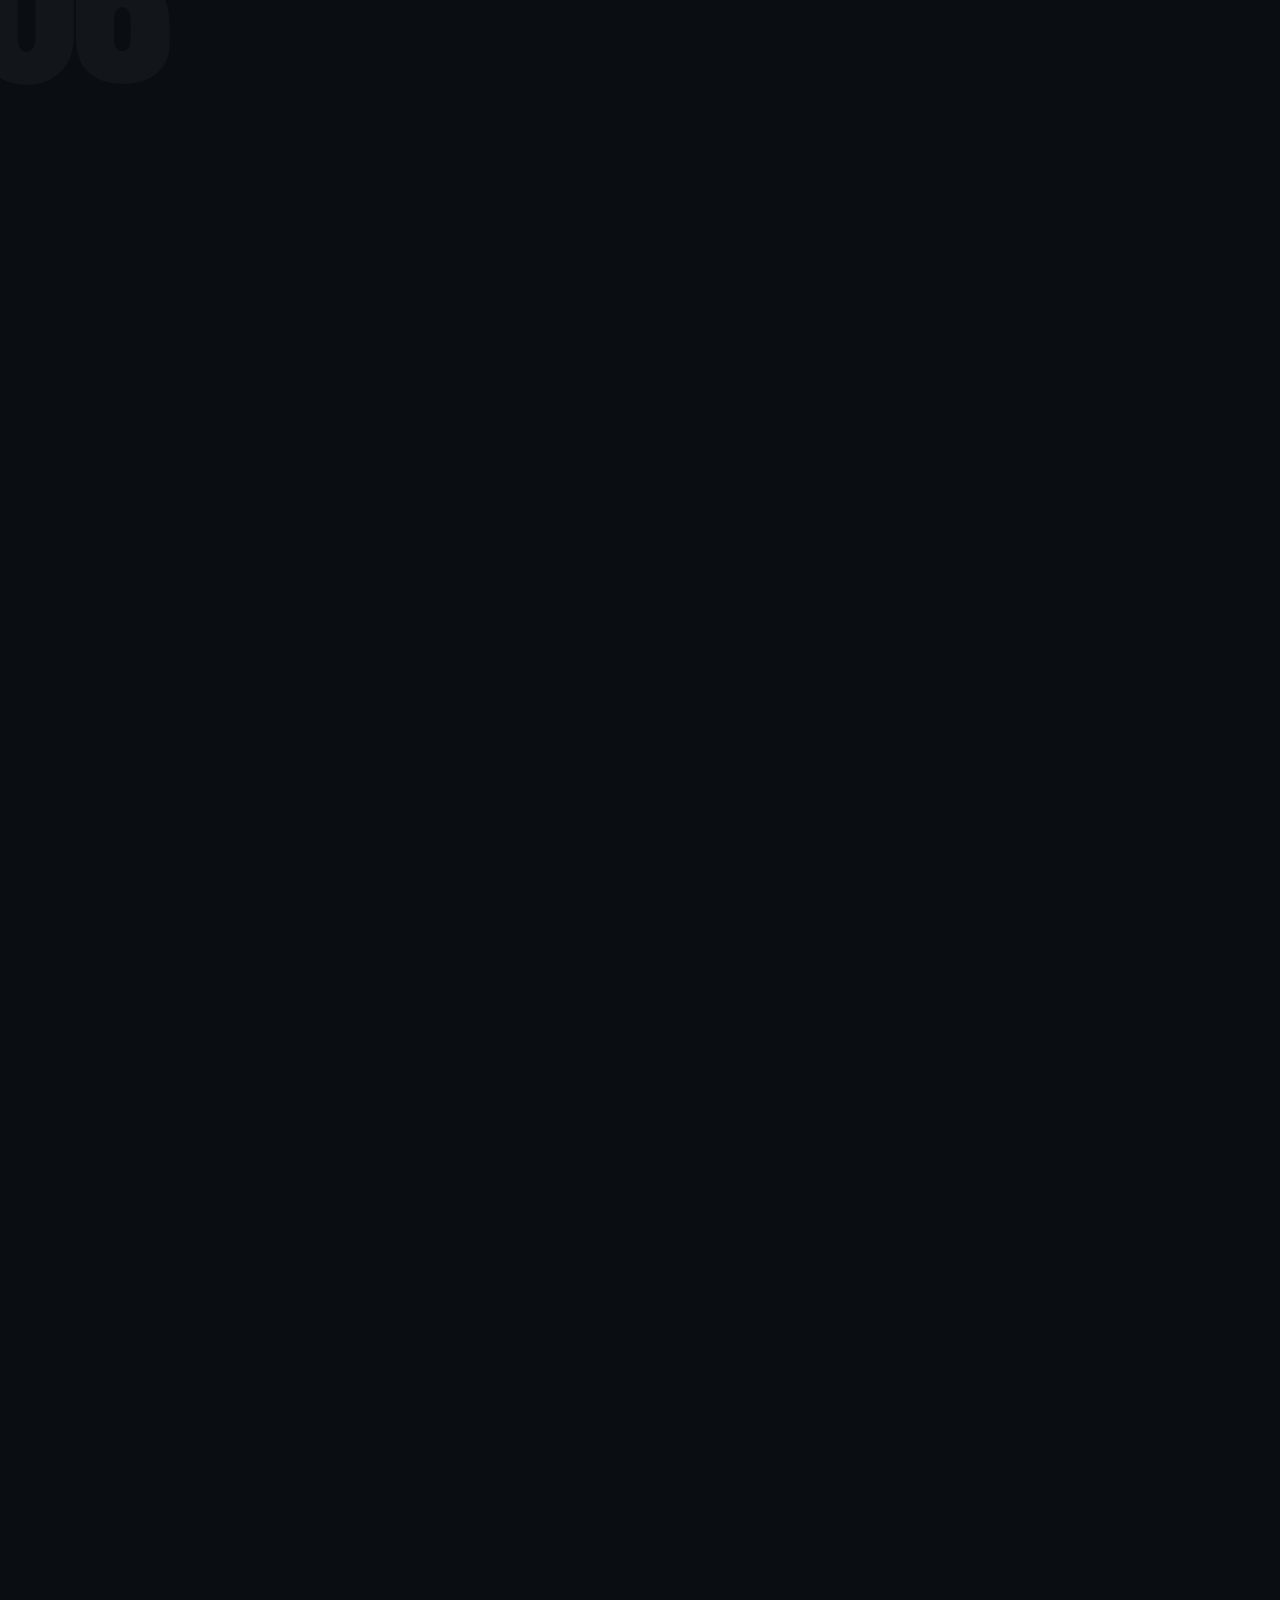
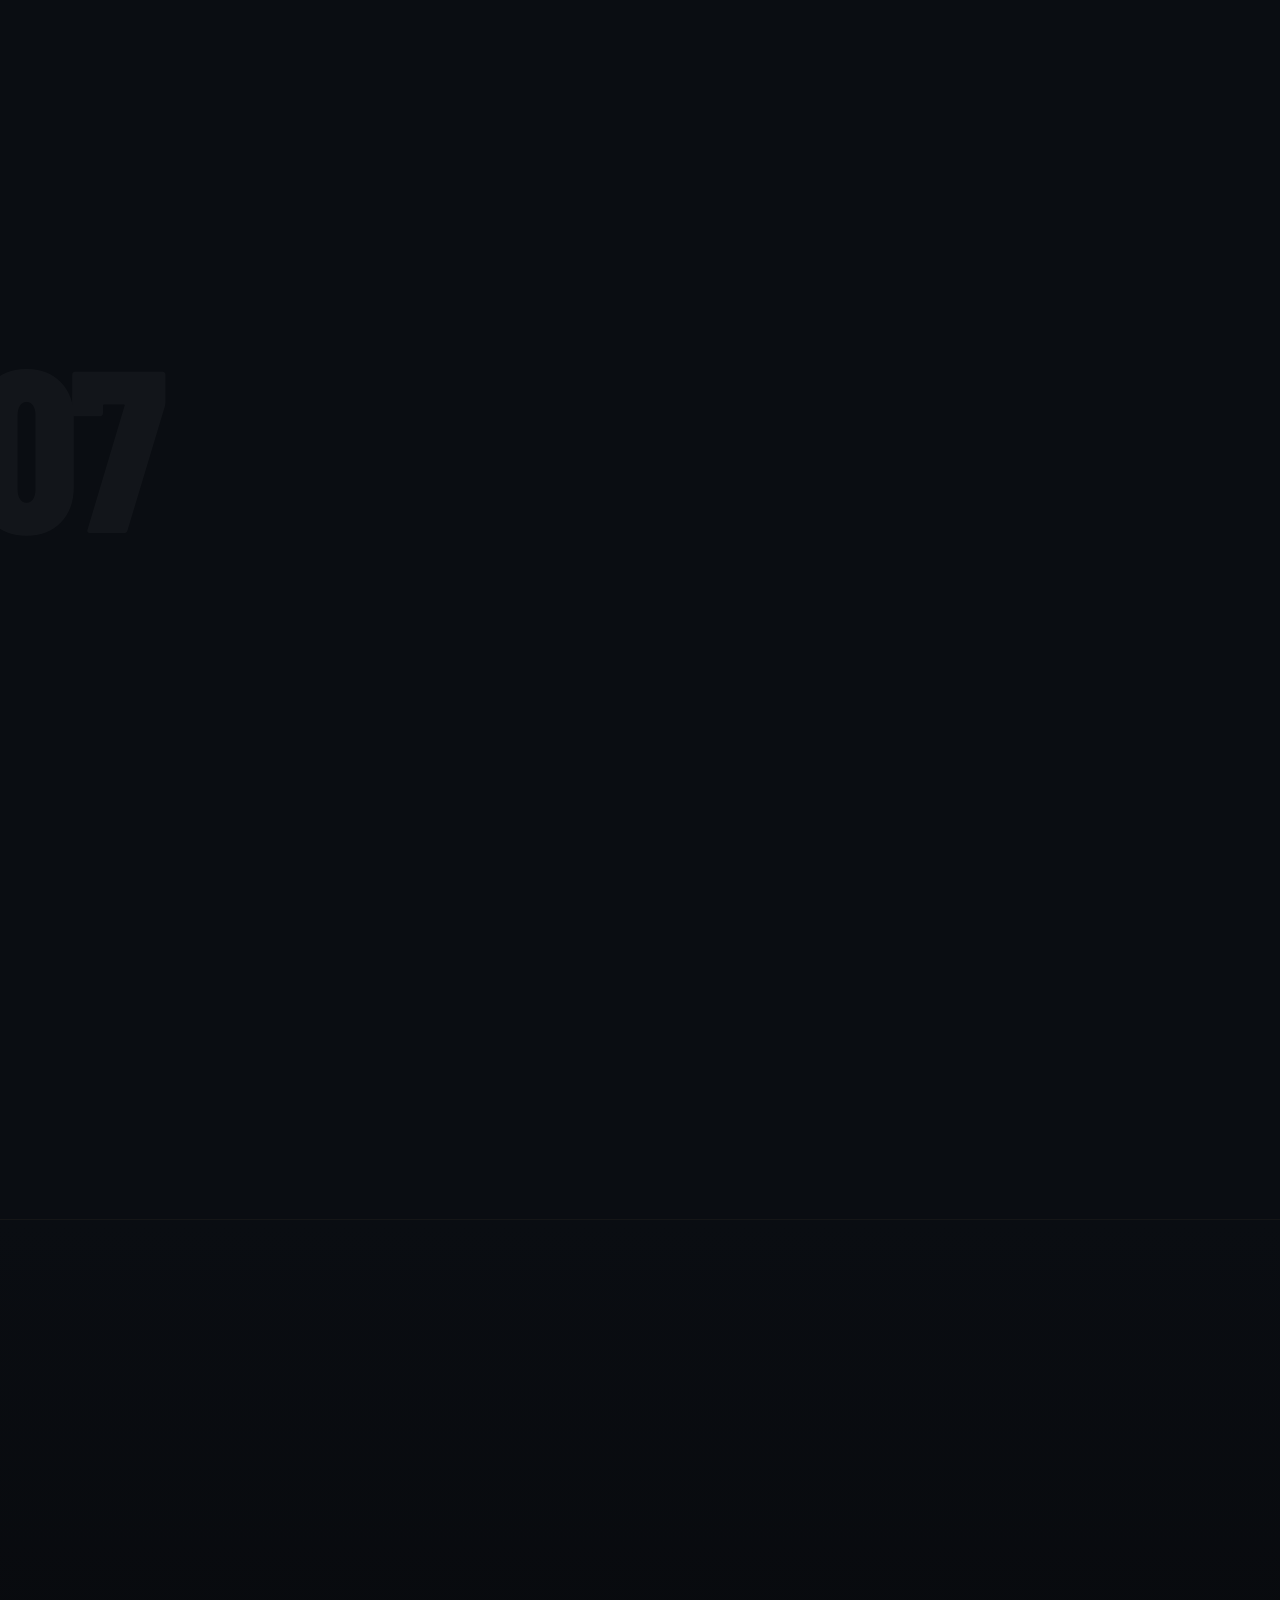
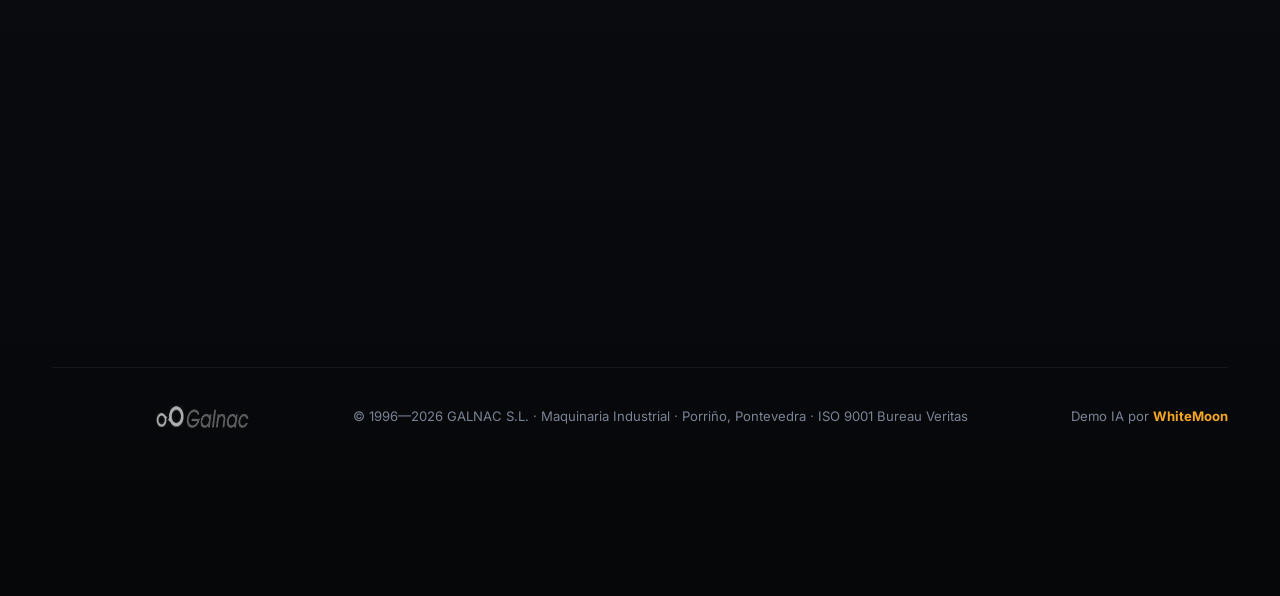
==== commit 76aa3dc0: "fix: renombrar asistente del chatbot a GLC El asistente del chat se llamaba 'Galnac' (igual que la e" ====
--- a/index.html
+++ b/index.html
@@ -832,8 +832,8 @@
       </div>
       <div class="contact-cta reveal">
         <h3>Solicite presupuesto</h3>
-        <p>Cuéntenos qué equipo necesita o qué compresor quiere reparar. Nuestro asistente técnico Galnac recoge los datos y nuestro equipo le contacta en 24 horas.</p>
-        <button class="btn" data-cursor onclick="openChat()">Hablar con Galnac</button>
+        <p>Cuéntenos qué equipo necesita o qué compresor quiere reparar. Nuestro asistente técnico GLC recoge los datos y nuestro equipo le contacta en 24 horas.</p>
+        <button class="btn" data-cursor onclick="openChat()">Hablar con GLC</button>
         <a href="tel:+34986349377" class="btn ghost" data-cursor style="border-color:var(--line);color:var(--text)">Llamar ahora</a>
       </div>
     </div>
@@ -848,8 +848,8 @@
   </div>
 </section>
 
-<!-- ============ CHATBOT Galnac ============ -->
-<button class="fab" id="fab" aria-label="Abrir asistente Galnac" onclick="toggleChat()">
+<!-- ============ CHATBOT GLC ============ -->
+<button class="fab" id="fab" aria-label="Abrir asistente GLC" onclick="toggleChat()">
   <span class="ping"></span>
   <svg viewBox="0 0 24 24" fill="currentColor"><path d="M19.43 12.98c.04-.32.07-.64.07-.98s-.03-.66-.07-.98l2.11-1.65c.19-.15.24-.42.12-.64l-2-3.46c-.12-.22-.39-.3-.61-.22l-2.49 1c-.52-.4-1.08-.73-1.69-.98l-.38-2.65A.488.488 0 0 0 13.6 1h-3.2c-.24 0-.44.17-.48.41l-.38 2.65c-.61.25-1.17.59-1.69.98l-2.49-1c-.23-.09-.49 0-.61.22l-2 3.46c-.13.22-.07.49.12.64l2.11 1.65c-.04.32-.07.65-.07.98s.03.66.07.98l-2.11 1.65c-.19.15-.24.42-.12.64l2 3.46c.12.22.39.3.61.22l2.49-1c.52.4 1.08.73 1.69.98l.38 2.65c.04.24.24.41.48.41h3.2c.24 0 .44-.17.48-.41l.38-2.65c.61-.25 1.17-.59 1.69-.98l2.49 1c.23.09.49 0 .61-.22l2-3.46c.12-.22.07-.49-.12-.64l-2.11-1.65zM12 15.5A3.5 3.5 0 0 1 8.5 12 3.5 3.5 0 0 1 12 8.5a3.5 3.5 0 0 1 3.5 3.5 3.5 3.5 0 0 1-3.5 3.5z"/></svg>
 </button>
@@ -859,7 +859,7 @@
     <div class="chat-ava">
       <svg viewBox="0 0 24 24" fill="currentColor"><path d="M19.43 12.98c.04-.32.07-.64.07-.98s-.03-.66-.07-.98l2.11-1.65c.19-.15.24-.42.12-.64l-2-3.46c-.12-.22-.39-.3-.61-.22l-2.49 1c-.52-.4-1.08-.73-1.69-.98l-.38-2.65A.488.488 0 0 0 13.6 1h-3.2c-.24 0-.44.17-.48.41l-.38 2.65c-.61.25-1.17.59-1.69.98l-2.49-1c-.23-.09-.49 0-.61.22l-2 3.46c-.13.22-.07.49.12.64l2.11 1.65c-.04.32-.07.65-.07.98s.03.66.07.98l-2.11 1.65c-.19.15-.24.42-.12.64l2 3.46c.12.22.39.3.61.22l2.49-1c.52.4 1.08.73 1.69.98l.38 2.65c.04.24.24.41.48.41h3.2c.24 0 .44-.17.48-.41l.38-2.65c.61-.25 1.17-.59 1.69-.98l2.49 1c.23.09.49 0 .61-.22l2-3.46c.12-.22.07-.49-.12-.64l-2.11-1.65zM12 15.5A3.5 3.5 0 0 1 8.5 12 3.5 3.5 0 0 1 12 8.5a3.5 3.5 0 0 1 3.5 3.5 3.5 3.5 0 0 1-3.5 3.5z"/></svg>
     </div>
-    <div class="hi"><b>Galnac</b><small><i></i>Asistente técnico · GALNAC</small></div>
+    <div class="hi"><b>GLC</b><small><i></i>Asistente técnico · GALNAC</small></div>
     <button class="chat-x" aria-label="Cerrar" onclick="toggleChat()">×</button>
   </div>
   <div class="chat-body" id="chatBody"></div>
@@ -956,7 +956,7 @@
 function toggleChat(){
   const open = chat.classList.toggle('open');
   fab.style.display = open ? 'none' : 'flex';
-  if (open && !greeted) { greeted = true; setTimeout(()=>botSay('Buenos días. Soy Galnac, asistente técnico de GALNAC. ¿En qué puedo ayudarle?'), 280); }
+  if (open && !greeted) { greeted = true; setTimeout(()=>botSay('Buenos días. Soy GLC, asistente técnico de GALNAC. ¿En qué puedo ayudarle?'), 280); }
   if (open) setTimeout(()=>chatInput.focus(), 350);
 }
 function openChat(){ if(!chat.classList.contains('open')) toggleChat(); }
